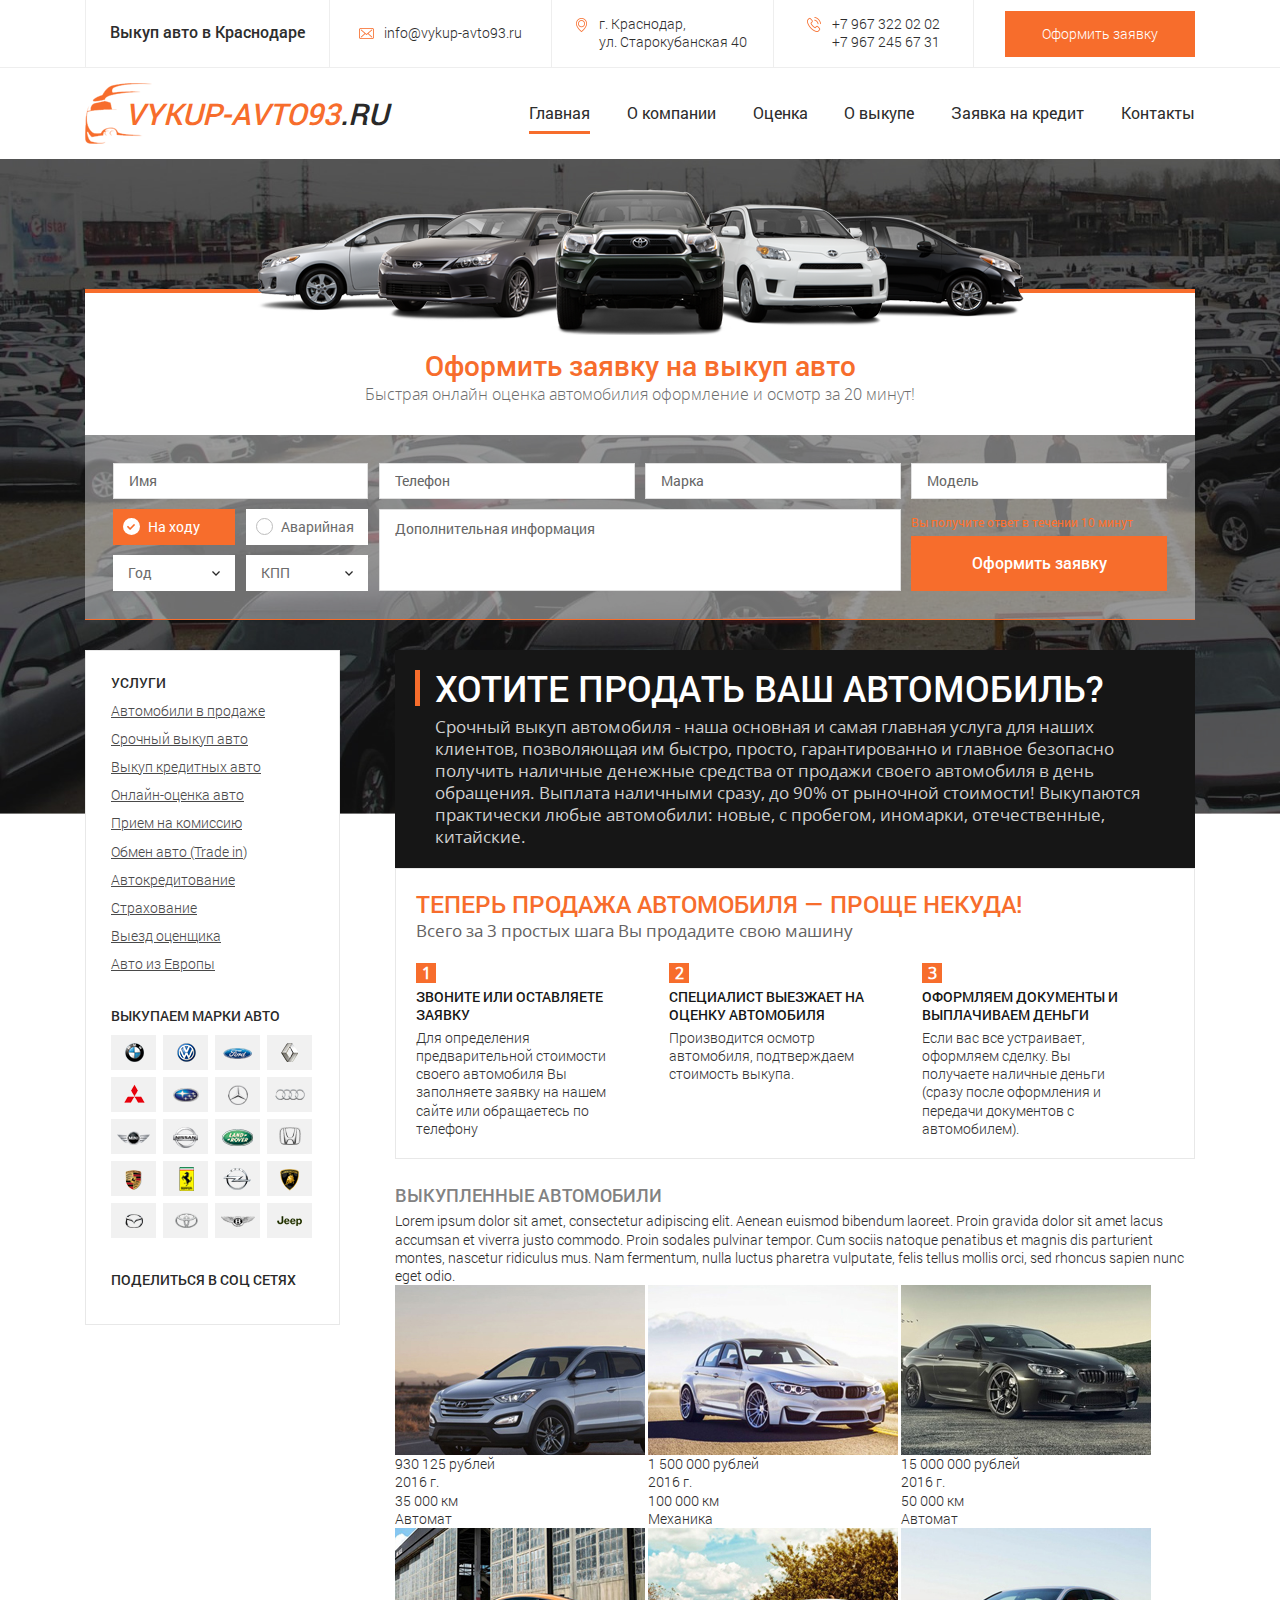
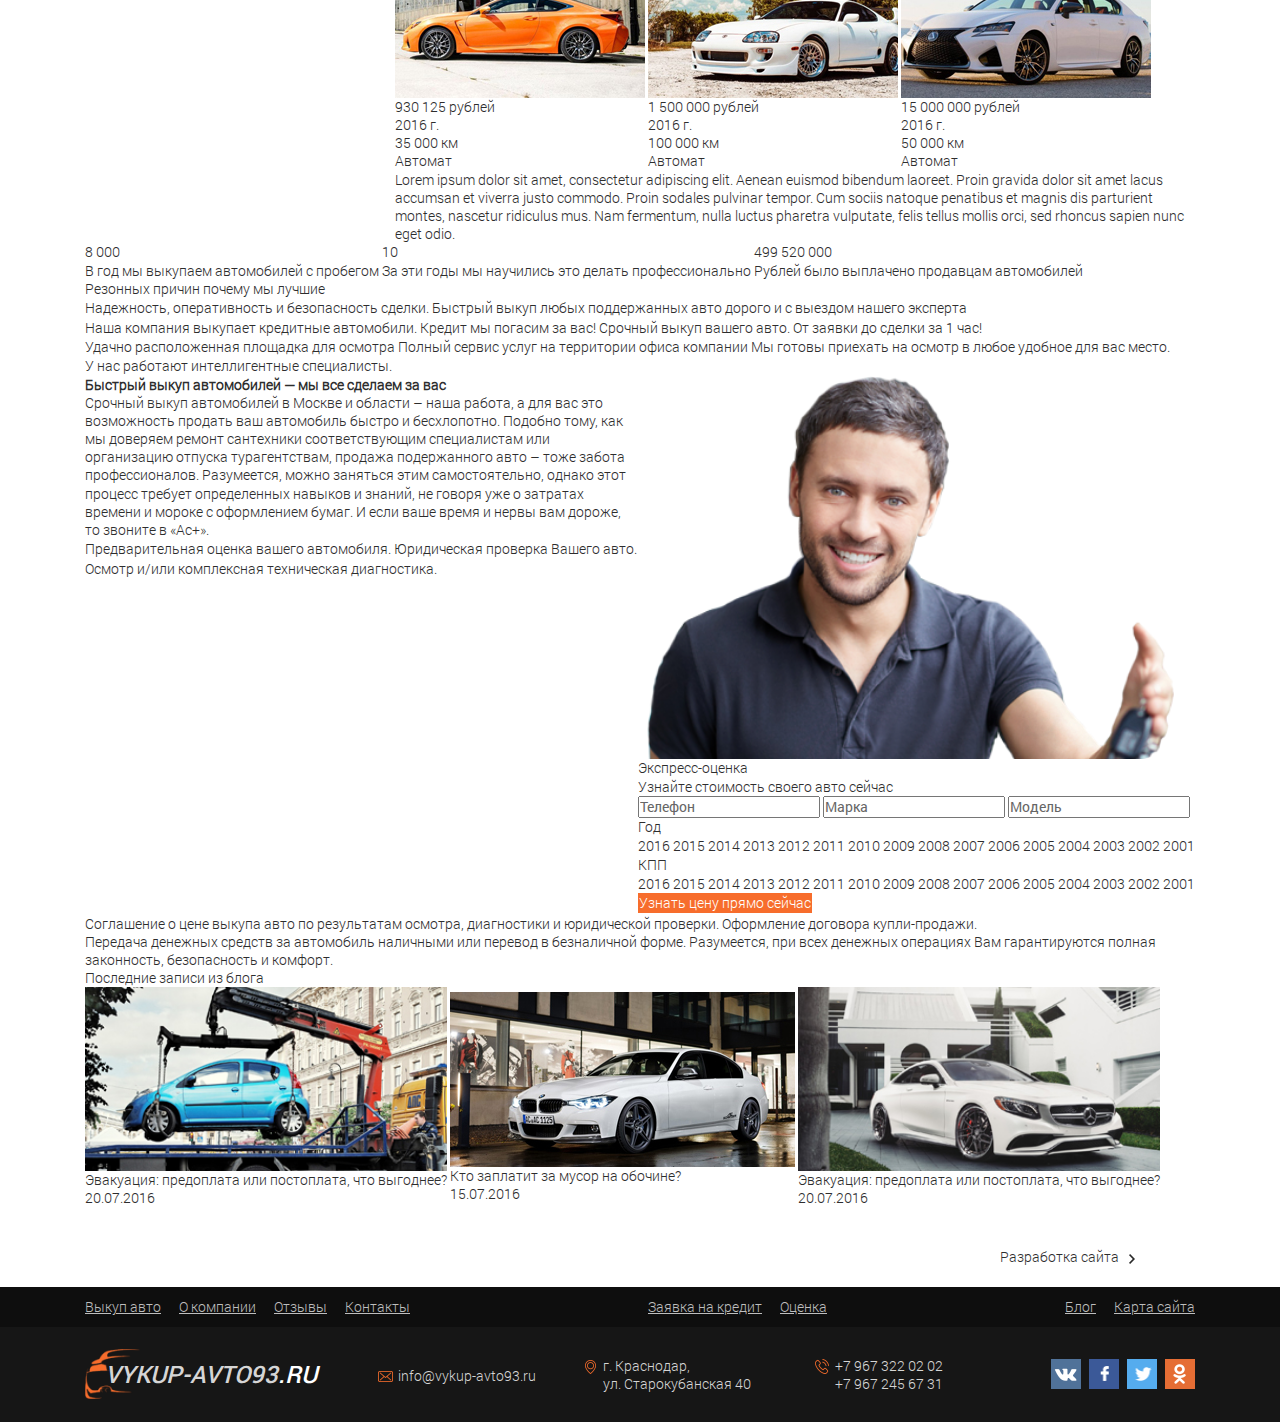
==== index.html @ ae6651ee "v 0.1" ====
<!DOCTYPE html>
<html lang="ru">
<head>
    <meta charset="UTF-8">
    <title></title>
    <meta name="viewport" content="width=device-width, initial-scale=1.0">
    <link rel="stylesheet" href="css/custom-styles.css"/>
</head>
<body>

<div class="header">

    <div class="header-top">

        <div class="block-content clearfix">

            <div class="h1">

                <h1>Выкуп авто в Краснодаре</h1>

            </div>

            <div class="contact-email">

                <a href="mailto:info@vykup-avto93.ru" class="email">info@vykup-avto93.ru</a>

            </div>

            <div class="contact-address">

                <p>г. Краснодар,</p>

                <p>ул. Старокубанская 40</p>

            </div>

            <div class="contact-phones">

                <a href="tel:+7 967 322 02 02">+7 967 322 02 02</a>

                <a href="tel:+7 967 245 67 31">+7 967 245 67 31</a>

            </div>

            <div class="make-order-wrap">

                <button class="make-order button-orange">Оформить заявку</button>

            </div>

        </div>

    </div>

    <div class="header-nav">

        <div class="block-content clearfix">

            <a href="index.html" class="logo">vykup-avto93<span>.ru</span></a>

            <nav class="right-column in-wide">

                <ul>
                    <li class="active"><a href="#">Главная</a></li>
                    <li><a href="#">О компании</a></li>
                    <li><a href="#">Оценка</a></li>
                    <li><a href="#">О выкупе</a></li>
                    <li><a href="#">Заявка на кредит</a></li>
                    <li><a href="#">Контакты</a></li>
                </ul>

            </nav>

        </div>

    </div>

    <div class="header-form">

        <div class="block-content">

            <div class="header-form-image"></div>

            <div class="form-header">

                <p class="form-title">Оформить заявку на выкуп авто</p>

                <p class="text">Быстрая онлайн оценка автомобилия оформление и осмотр за 20 минут!</p>

            </div>

            <form action="#" id="form-order" class="form-order clearfix">

                <label class="form-field-wrap">
                    <input type="text" id="order-name" class="form-field" placeholder="Имя" required/>
                </label>

                <label class="form-field-wrap">
                    <input type="text" id="order-phone" class="form-field" placeholder="Телефон" required/>
                </label>

                <label class="form-field-wrap">
                    <input type="text" id="order-brand" class="form-field" placeholder="Марка" required/>
                </label>

                <label class="form-field-wrap">
                    <input type="text" id="order-model" class="form-field" placeholder="Модель" required/>
                </label>

                <input type="radio" id="order-state-good" name="order-state" class="form-radio hidden" checked/>
                <label for="order-state-good" class="radio-wrap">На ходу</label>

                <input type="radio" id="order-state-bad" name="order-state" class="form-radio hidden"/>
                <label for="order-state-bad" class="radio-wrap">Аварийная</label>

                <div class="custom-select year-chooser">
                    <p class="current-value">Год</p>
                    <ul>
                        <li class="item">2016</li>
                        <li class="item">2015</li>
                        <li class="item">2014</li>
                        <li class="item">2013</li>
                        <li class="item">2012</li>
                        <li class="item">2011</li>
                        <li class="item">2010</li>
                        <li class="item">2009</li>
                        <li class="item">2008</li>
                        <li class="item">2007</li>
                        <li class="item">2006</li>
                        <li class="item">2005</li>
                        <li class="item">2004</li>
                        <li class="item">2003</li>
                        <li class="item">2002</li>
                        <li class="item">2001</li>
                    </ul>
                    <label><input type="text" id="order-year" class="hidden" required/></label>
                </div>

                <div class="custom-select kpp-chooser">
                    <p class="current-value">КПП</p>
                    <ul>
                        <li class="item">2016</li>
                        <li class="item">2015</li>
                        <li class="item">2014</li>
                        <li class="item">2013</li>
                        <li class="item">2012</li>
                        <li class="item">2011</li>
                        <li class="item">2010</li>
                        <li class="item">2009</li>
                        <li class="item">2008</li>
                        <li class="item">2007</li>
                        <li class="item">2006</li>
                        <li class="item">2005</li>
                        <li class="item">2004</li>
                        <li class="item">2003</li>
                        <li class="item">2002</li>
                        <li class="item">2001</li>
                    </ul>
                    <label><input type="text" id="order-kpp" class="hidden" required/></label>
                </div>

                <label class="form-field-wrap form-textarea-wrap">
                    <textarea id="order-text" class="form-field form-textarea" cols="" rows="" placeholder="Дополнительная информация"></textarea>
                </label>

                <div class="form-submit-wrap">

                    <p>Вы получите ответ в течении 10 минут</p>

                    <input type="submit" class="form-submit button-orange" value="Оформить заявку"/>

                </div>

            </form>

        </div>

    </div>

</div>

<div class="block-content clearfix">

    <div class="sidebar left-column">

        <div class="services">

            <p class="title">УСЛУГИ</p>

            <ul>
                <li><a href="#">Автомобили в продаже</a></li>
                <li><a href="#">Срочный выкуп авто</a></li>
                <li><a href="#">Выкуп кредитных авто</a></li>
                <li><a href="#">Онлайн-оценка авто</a></li>
                <li><a href="#">Прием на комиссию</a></li>
                <li><a href="#">Обмен авто (Trade in)</a></li>
                <li><a href="#">Автокредитование</a></li>
                <li><a href="#">Страхование</a></li>
                <li><a href="#">Выезд оценщика</a></li>
                <li><a href="#">Авто из Европы</a></li>
            </ul>

        </div>

        <div class="brands clearfix">

            <p class="title">ВЫКУПАЕМ МАРКИ  АВТО</p>

            <ul>
                <li><a href="#" class="bmw-brand"></a></li>
                <li><a href="#" class="vw-brand"></a></li>
                <li><a href="#" class="ford-brand"></a></li>
                <li><a href="#" class="reno-brand"></a></li>
                <li><a href="#" class="mitsubishi-brand"></a></li>
                <li><a href="#" class="subaru-brand"></a></li>
                <li><a href="#" class="mercedes-brand"></a></li>
                <li><a href="#" class="audi-brand"></a></li>
                <li><a href="#" class="unknown-1-brand"></a></li>
                <li><a href="#" class="nissan-brand"></a></li>
                <li><a href="#" class="landrover-brand"></a></li>
                <li><a href="#" class="honda-brand"></a></li>
                <li><a href="#" class="porsche-brand"></a></li>
                <li><a href="#" class="horse-brand"></a></li>
                <li><a href="#" class="opel-brand"></a></li>
                <li><a href="#" class="unknown-2-brand"></a></li>
                <li><a href="#" class="mazda-brand"></a></li>
                <li><a href="#" class="toyota-brand"></a></li>
                <li><a href="#" class="unknown-3-brand"></a></li>
                <li><a href="#" class="jeep-brand"></a></li>
            </ul>

        </div>

        <div class="share-on-social">

            <p class="title">ПОДЕЛИТЬСЯ В СОЦ СЕТЯХ</p>

            <script type="text/javascript">(function() {
                if (window.pluso)if (typeof window.pluso.start == "function") return;
                if (window.ifpluso==undefined) { window.ifpluso = 1;
                    var d = document, s = d.createElement('script'), g = 'getElementsByTagName';
                    s.type = 'text/javascript'; s.charset='UTF-8'; s.async = true;
                    s.src = ('https:' == window.location.protocol ? 'https' : 'http')  + '://share.pluso.ru/pluso-like.js';
                    var h=d[g]('body')[0];
                    h.appendChild(s);
                }})();</script>
            <div class="pluso" data-background="none;" data-options="small,square,line,horizontal,nocounter,sepcounter=1,theme=14" data-services="vkontakte,odnoklassniki,facebook,google"></div>
        </div>

    </div>

    <div class="main-panel right-column">

        <div class="tagline">

            <p class="title">Хотите продать Ваш автомобиль?</p>

            <p class="text">
                Срочный выкуп автомобиля - наша основная и самая главная услуга для наших клиентов, позволяющая им быстро, просто, гарантированно и главное безопасно получить наличные денежные средства от продажи своего автомобиля в день обращения. Выплата наличными сразу, до 90% от рыночной стоимости! Выкупаются практически любые автомобили: новые, с пробегом, иномарки, отечественные, китайские.
            </p>

        </div>

        <div class="steps">

            <p class="title">Теперь продажа автомобиля — проще некуда!</p>

            <p class="text">Всего за 3 простых шага Вы продадите свою машину</p>

            <ul>
                <li>
                    <p class="title">ЗВОНИТЕ ИЛИ ОСТАВЛЯЕТЕ ЗАЯВКУ</p>
                    <p class="text">Для определения предварительной стоимости своего автомобиля Вы заполняете заявку на нашем сайте или обращаетесь по телефону</p>
                </li>
                <li>
                    <p class="title">СПЕЦИАЛИСТ ВЫЕЗЖАЕТ НА ОЦЕНКУ АВТОМОБИЛЯ</p>
                    <p class="text">Производится осмотр автомобиля, подтверждаем стоимость выкупа.</p>
                </li>
                <li>
                    <p class="title">ОФОРМЛЯЕМ ДОКУМЕНТЫ И ВЫПЛАЧИВАЕМ ДЕНЬГИ</p>
                    <p class="text">Если вас все устраивает, оформляем сделку. Вы получаете наличные деньги (сразу после оформления и передачи документов с автомобилем).</p>
                </li>
            </ul>

        </div>

        <div class="purchased-cars">

            <p class="title">ВЫКУПЛЕННЫЕ АВТОМОБИЛИ</p>

            <p class="text">
                Lorem ipsum dolor sit amet, consectetur adipiscing elit. Aenean euismod bibendum laoreet. Proin gravida dolor sit amet lacus accumsan et viverra justo commodo. Proin sodales pulvinar tempor. Cum sociis natoque penatibus et magnis dis parturient montes, nascetur ridiculus mus. Nam fermentum, nulla luctus pharetra vulputate, felis tellus mollis orci, sed rhoncus sapien nunc eget odio.
            </p>

            <ul class="clearfix">

                <li class="product-card">
                    <div class="product-image">
                        <img src="images/image-car-1.jpg" alt="car"/>
                        <div class="product-cost"><span>930 125</span> рублей</div>
                    </div>
                    <div class="product-name"></div>
                    <div class="product-manufacture-year"><span>2016</span> г.</div>
                    <div class="product-mileage"><span>35 000</span> км</div>
                    <div class="product-transmission">Автомат</div>
                </li>

                <li class="product-card">
                    <div class="product-image">
                        <img src="images/image-car-2.jpg" alt="car"/>
                        <div class="product-cost"><span>1 500 000</span> рублей</div>
                    </div>
                    <div class="product-name"></div>
                    <div class="product-manufacture-year"><span>2016</span> г.</div>
                    <div class="product-mileage"><span>100 000</span> км</div>
                    <div class="product-transmission">Механика</div>
                </li>

                <li class="product-card">
                    <div class="product-image">
                        <img src="images/image-car-3.jpg" alt="car"/>
                        <div class="product-cost"><span>15 000 000</span> рублей</div>
                    </div>
                    <div class="product-name"></div>
                    <div class="product-manufacture-year"><span>2016</span> г.</div>
                    <div class="product-mileage"><span>50 000</span> км</div>
                    <div class="product-transmission">Автомат</div>
                </li>

                <li class="product-card">
                    <div class="product-image">
                        <img src="images/image-car-4.jpg" alt="car"/>
                        <div class="product-cost"><span>930 125</span> рублей</div>
                    </div>
                    <div class="product-name"></div>
                    <div class="product-manufacture-year"><span>2016</span> г.</div>
                    <div class="product-mileage"><span>35 000</span> км</div>
                    <div class="product-transmission">Автомат</div>
                </li>

                <li class="product-card">
                    <div class="product-image">
                        <img src="images/image-car-5.jpg" alt="car"/>
                        <div class="product-cost"><span>1 500 000</span> рублей</div>
                    </div>
                    <div class="product-name"></div>
                    <div class="product-manufacture-year"><span>2016</span> г.</div>
                    <div class="product-mileage"><span>100 000</span> км</div>
                    <div class="product-transmission">Автомат</div>
                </li>

                <li class="product-card">
                    <div class="product-image">
                        <img src="images/image-car-6.jpg" alt="car"/>
                        <div class="product-cost"><span>15 000 000</span> рублей</div>
                    </div>
                    <div class="product-name"></div>
                    <div class="product-manufacture-year"><span>2016</span> г.</div>
                    <div class="product-mileage"><span>50 000</span> км</div>
                    <div class="product-transmission">Автомат</div>
                </li>

            </ul>

            <a href="#" class="show-all-cars"></a>

            <p class="text">
                Lorem ipsum dolor sit amet, consectetur adipiscing elit. Aenean euismod bibendum laoreet. Proin gravida dolor sit amet lacus accumsan et viverra justo commodo. Proin sodales pulvinar tempor. Cum sociis natoque penatibus et magnis dis parturient montes, nascetur ridiculus mus. Nam fermentum, nulla luctus pharetra vulputate, felis tellus mollis orci, sed rhoncus sapien nunc eget odio.
            </p>

        </div>

    </div>

</div>

<div class="statistics">

    <div class="block-content">

        <ul>

            <li>
                <div class="number">8 000</div>
                <p class="text">В год мы выкупаем автомобилей с пробегом</p>
            </li>

            <li>
                <div class="number">10</div>
                <p class="text">За эти годы мы научились это делать профессионально</p>
            </li>

            <li>
                <div class="number">499 520 000</div>
                <p class="text">Рублей было выплачено продавцам автомобилей</p>
            </li>

        </ul>

    </div>

</div>

<div class="block-content">

    <div class="why-we left-column">

        <div class="title">

            <p>Резонных причин почему <span>мы лучшие</span></p>

        </div>

        <ul>
            <li>Надежность, оперативность и безопасность сделки.</li>
            <li>Быстрый выкуп любых поддержанных авто дорого и с выездом нашего эксперта</li>
            <li>Наша компания выкупает кредитные автомобили. Кредит мы погасим за вас!</li>
            <li>Срочный выкуп вашего авто. От заявки до сделки за 1 час!</li>
            <li>Удачно расположенная площадка для осмотра</li>
            <li>Полный сервис услуг на территории офиса компании</li>
            <li>Мы готовы приехать на осмотр в любое удобное для вас место.</li>
            <li>У нас работают интеллигентные специалисты.</li>
        </ul>

    </div>

    <div class="form-express-wrap right-column">

        <div class="form-express-image">
            <img src="images/image-man.png" alt="man"/>
        </div>

        <form action="#" id="form-express" class="form-express">

            <p class="title">Экспресс-оценка</p>

            <p class="text">Узнайте стоимость своего авто сейчас</p>

            <label class="form-field-wrap">
                <input type="text" id="express-phone" class="form-field" placeholder="Телефон" required/>
            </label>

            <label class="form-field-wrap">
                <input type="text" id="express-brand" class="form-field" placeholder="Марка" required/>
            </label>

            <label class="form-field-wrap">
                <input type="text" id="express-model" class="form-field" placeholder="Модель" required/>
            </label>

            <div class="custom-select year-chooser">
                <p class="current-value">Год</p>
                <ul>
                    <li class="item">2016</li>
                    <li class="item">2015</li>
                    <li class="item">2014</li>
                    <li class="item">2013</li>
                    <li class="item">2012</li>
                    <li class="item">2011</li>
                    <li class="item">2010</li>
                    <li class="item">2009</li>
                    <li class="item">2008</li>
                    <li class="item">2007</li>
                    <li class="item">2006</li>
                    <li class="item">2005</li>
                    <li class="item">2004</li>
                    <li class="item">2003</li>
                    <li class="item">2002</li>
                    <li class="item">2001</li>
                </ul>
                <label><input type="text" id="express-year" class="hidden" required/></label>
            </div>

            <div class="custom-select kpp-chooser">
                <p class="current-value">КПП</p>
                <ul>
                    <li class="item">2016</li>
                    <li class="item">2015</li>
                    <li class="item">2014</li>
                    <li class="item">2013</li>
                    <li class="item">2012</li>
                    <li class="item">2011</li>
                    <li class="item">2010</li>
                    <li class="item">2009</li>
                    <li class="item">2008</li>
                    <li class="item">2007</li>
                    <li class="item">2006</li>
                    <li class="item">2005</li>
                    <li class="item">2004</li>
                    <li class="item">2003</li>
                    <li class="item">2002</li>
                    <li class="item">2001</li>
                </ul>
                <label><input type="text" id="express-kpp" class="hidden" required/></label>
            </div>

            <input type="submit" class="form-submit button-orange" value="Узнать цену прямо сейчас"/>


        </form>

    </div>

</div>

<div class="block-content promo-block">

    <div class="side-image"></div>

    <h2>Быстрый выкуп автомобилей — мы все сделаем за вас</h2>

    <p>Срочный выкуп автомобилей в Москве и области – наша работа, а для вас это возможность продать ваш автомобиль быстро и бесхлопотно. Подобно тому, как мы доверяем ремонт сантехники соответствующим специалистам или организацию отпуска турагентствам, продажа подержанного авто – тоже забота профессионалов. Разумеется, можно заняться этим самостоятельно, однако этот процесс требует определенных навыков и знаний, не говоря уже о затратах времени и мороке с оформлением бумаг. И если ваше время и нервы вам дороже, то звоните в «Ас+».</p>

    <p class="title"></p>
    
    <ul>
        <li>Предварительная оценка вашего автомобиля.</li>
        <li>Юридическая проверка Вашего авто.</li>
        <li>Осмотр и/или комплексная техническая диагностика.</li>
        <li>Соглашение о цене выкупа авто по результатам осмотра, диагностики и юридической проверки.</li>
        <li>Оформление договора купли-продажи.</li>
        <li>Передача денежных средств за автомобиль наличными или перевод в безналичной форме. Разумеется, при всех денежных операциях Вам гарантируются полная законность, безопасность и комфорт.</li>
    </ul>

</div>

<div class="block-content articles">

    <p class="title">Последние записи из блога</p>

    <ul>

        <li class="article-preview">

            <div class="article-preview-image">
                <img src="images/image-article-1.jpg" alt="article"/>
            </div>

            <div class="article-preview-title">Эвакуация: предоплата или постоплата, что выгоднее?</div>

            <div class="article-date">20.07.2016</div>

        </li>

        <li class="article-preview">

            <div class="article-preview-image">
                <img src="images/image-article-2.jpg" alt="article"/>
            </div>

            <div class="article-preview-title">Кто заплатит за мусор на обочине?</div>

            <div class="article-date">15.07.2016</div>

        </li>

        <li class="article-preview">

            <div class="article-preview-image">
                <img src="images/image-article-3.jpg" alt="article"/>
            </div>

            <div class="article-preview-title">Эвакуация: предоплата или постоплата, что выгоднее?</div>

            <div class="article-date">20.07.2016</div>

        </li>

    </ul>

</div>

<div class="footer">

    <div class="footer-top in-wide">

        <div class="block-content">

            <div class="markello">
                <p>Разработка сайта</p>
                <a href="#"></a>
            </div>

            <ul class="footer-links">
                <li><a href="#">Выкуп авто</a></li>
                <li><a href="#">О компании</a></li>
                <li><a href="#">Отзывы</a></li>
                <li><a href="#">Контакты</a></li>
            </ul>

            <ul class="footer-links">
                <li><a href="#">Заявка на кредит</a></li>
                <li><a href="#">Оценка</a></li>
            </ul>

            <ul class="footer-links">
                <li><a href="#">Блог</a></li>
                <li><a href="#">Карта сайта</a></li>
            </ul>

        </div>

    </div>

    <div class="footer-bottom">

        <div class="block-content clearfix">

            <a href="index.html" class="logo">vykup-avto93<span>.ru</span></a>

            <div class="contact-email">

                <a href="mailto:info@vykup-avto93.ru" class="email">info@vykup-avto93.ru</a>

            </div>

            <div class="contact-address">

                <p>г. Краснодар,</p>

                <p>ул. Старокубанская 40</p>

            </div>

            <div class="contact-phones">

                <a href="tel:+7 967 322 02 02">+7 967 322 02 02</a>

                <a href="tel:+7 967 245 67 31">+7 967 245 67 31</a>

            </div>

            <ul class="social-links">
                <li><a href="#" class="vk-link"></a></li>
                <li><a href="#" class="fb-link"></a></li>
                <li><a href="#" class="tw-link"></a></li>
                <li><a href="#" class="od-link"></a></li>
            </ul>

        </div>

    </div>

</div>

<script src="js/jquery-2.2.4.min.js"></script>
<script src="js/custom-scripts.js"></script>
</body>
</html>
---- css/custom-styles.css ----
@font-face {
    font-family: 'Open Sans Regular';
    src: url("../fonts/OpenSans-Regular.woff2") format("woff2"), url("../fonts/OpenSans-Regular.woff") format("woff"), url("../fonts/OpenSans-Regular.ttf") format("truetype");
    font-weight: 300;
    font-style: normal;
}
@font-face {
    font-family: 'Open Sans Light';
    src: url("../fonts/OpenSans-Light.woff2") format("woff2"), url("../fonts/OpenSans-Light.woff") format("woff"), url("../fonts/OpenSans-Light.ttf") format("truetype");
    font-weight: 300;
    font-style: normal;
}
@font-face {
    font-family: 'Roboto Regular';
    src: url("../fonts/Roboto-Regular.woff") format("woff"), url("../fonts/Roboto-Regular.ttf") format("truetype");
    font-weight: 300;
    font-style: normal;
}
@font-face {
    font-family: 'Roboto Light';
    src: url("../fonts/Roboto-Light.woff") format("woff"), url("../fonts/Roboto-Light.ttf") format("truetype");
    font-weight: 300;
    font-style: normal;
}
@font-face {
    font-family: 'Roboto Medium';
    src: url("../fonts/Roboto-Medium.woff") format("woff"), url("../fonts/Roboto-Medium.ttf") format("truetype");
    font-weight: 300;
    font-style: normal;
}

/******************************
********** general ************
******************************/
* {
    padding: 0;
    margin: 0;
    -webkit-box-sizing: border-box;
    -moz-box-sizing: border-box;
    box-sizing: border-box;
    font-size: 14px;
    line-height: 1.3;
    color: #2d2d2d;
    font-family: 'Roboto Light', sans-serif;
}
ul li {
    display: inline-block;
    list-style: none;
    vertical-align: middle;
}

a, button, input[type="submit"], input[type="cancel"], input[type="reset"] {
    cursor: pointer;
    -webkit-transition: 0.3s;
    -moz-transition: 0.3s;
    -ms-transition: 0.3s;
    -o-transition: 0.3s;
    transition: 0.3s;
    -webkit-appearance: none;
}

a:hover {
    text-decoration: none;
}
a:active, a:focus {
    outline: none;
}

button, button:hover, button:active {
    outline: none;
}
button::-moz-focus-inner {
    outline: none;
}
input, input:hover, input:active, input:focus {
    outline: none;
}
textarea, textarea:hover, textarea:active, textarea:focus {
    outline: none;
}
textarea {
    resize: none;
}
.left-column {
    float: left;
}
.right-column {
    float: right;
}
.clearfix:after {
    content: '';
    display: block;
    width: 100%;
    clear: both;
}
.hidden {
    display: none;
}

.block-content {
    width: 100%;
    max-width: 1170px;
    margin: 0 auto;
    padding: 0 30px;
}
.in-wide {
    -moz-text-align-last: justify;
    -ms-text-align-last: justify;
    text-align-last: justify;
    text-align: justify;
}
img {
    display: block;
    width: 100%;
}

.button-orange {
    background-color: #f76d2c;
    color: #ffffff;
    border: 1px solid #f76d2c;
}
.button-orange:hover {
    background-color: #ffffff;
    color: #f76d2c;
}
.button-orange:active, .button-orange:focus {
    background-color: #ffffff;
    border: 1px solid #cd3e11;
    color: #cd3e11;
}

body {
    width: 100%;
    background: #ffffff url('../images/background-top.jpg') no-repeat left top;
    background-size: 100% auto;
}

h2 {

}
h3 {

}
h4 {

}

.form-field::-webkit-input-placeholder {
    font-family: 'Roboto Regular', sans-serif;
    color: #666666;
    opacity: 1;
}
.form-field::-moz-placeholder {
    font-family: 'Roboto Regular', sans-serif;
    color: #666666;
    opacity: 1;
}
.form-field:-moz-placeholder {
    font-family: 'Roboto Regular', sans-serif;
    color: #666666;
    opacity: 1;
}
.form-field:-ms-input-placeholder {
    font-family: 'Roboto Regular', sans-serif;
    color: #666666;
    opacity: 1;
}

.form-field:focus::-webkit-input-placeholder {color: transparent;}
.form-field:focus::-moz-placeholder {color: transparent;}
.form-field:focus:-moz-placeholder {color: transparent;}
.form-field:focus:-ms-input-placeholder {color: transparent;}

/******************************
********** header *************
******************************/

/* header-top */
.header {
    margin-bottom: 30px;
}
.header-top {
    background-color: #ffffff;
    border-bottom: 1px solid #eeeeee;
}
.header-top .block-content>div {
    width: 20%;
    border-left: 1px solid #eeeeee;
    float: left;
    text-align: center;
    height: 67px;
}
.header-top .block-content .h1 {
    width: 22%;
    padding-top: 22px;
}
h1 {
    display: inline-block;
    width: 90%;
    font-family: 'Roboto Medium', sans-serif;
    font-size: 16px;
    font-weight: 100;
}
.contact-email {
    padding-top: 24px;
}
.header-top .block-content .contact-phones {
    width: 18%;
    padding-top: 15px;
}
.contact-address {
    padding-top: 15px;
}
.header-top a, .header-top p {
    display: inline-block;
    padding-left: 25px;
    position: relative;
    text-decoration: none;
}
.contact-address p {
    width: 80%;
    text-align: left;
}
.contact-phones a:first-child:before, .contact-address p:first-child:before, .contact-email a:before {
    content: '';
    display: block;
    width: 15px;
    height: 15px;
    position: absolute;
    left: 0;
    top: 2px;
    background: transparent url('../images/sprite-icons.png') left;
}
.contact-address p:first-child:before {
    background: transparent url('../images/sprite-icons.png') center;
}
.contact-phones a:first-child:before {
    background: transparent url('../images/sprite-icons.png') right;
}
.header-top .block-content .make-order-wrap {
    text-align: right;
}
.make-order {
    display: inline-block;
    width: 190px;
    height: 46px;
    margin-top: 11px;
    text-align: center;
}

/* header-nav */
.header-nav {
    background-color: #ffffff;
}
.logo, .logo span {
    display: inline-block;
    height: 61px;
    font-family: 'Roboto Medium', sans-serif;
    font-size: 30px;
    line-height: 61px;
    font-style: italic;
    text-transform: uppercase;
    text-decoration: none;
    color: #f76d2c;
    position: relative;
}
.logo {
    margin: 15px 0;
    padding-left: 40px;
}
.logo span {
    color: #292929;
}
.logo:before {
    content: '';
    display: block;
    width: 67px;
    height: 61px;
    background: transparent url('../images/logo.png');
    position: absolute;
    top: 0;
    left: 0;
}

nav {
    display: block;
    width: 60%;
    margin-top: 35px;
}
nav ul li {
    position: relative;
}
nav ul li a {
    font-size: 16px;
    font-family: 'Roboto Regular', sans-serif;
    text-decoration: none;
}
nav ul li a:hover {
    color: #f76d2c;
}
nav ul .active:before {
    content: '';
    display: block;
    width: 100%;
    border-bottom: 3px solid #f76d2c;
    position: absolute;
    left: 0;
    bottom: -10px;
}

/* header-form */
.header-form .block-content {
    position: relative;
    padding-top: 130px;
}
.header-form-image {
    display: block;
    width: 767px;
    height: 146px;
    background: transparent url('../images/background-form.png') no-repeat center;
    background-size: cover;
    margin: auto;
    position: absolute;
    top: 30px;
    left: 0;
    right: 0;
    z-index: 1;
}

.header-form .form-header {
    background-color: #ffffff;
    border-top: 4px solid #f76d2c;
    text-align: center;
    padding: 55px 0 30px;
}
.header-form .form-header .form-title {
    font-family: 'Roboto Medium', sans-serif;
    font-size: 28px;
    color: #f76d2c;
}
.header-form .form-header .text {
    font-family: 'Open Sans Light', sans-serif;
    font-size: 16px;
    color: #6c6c6c;
}

.form-order {
    background-color: rgba(255, 255, 255, 0.4);
    border-bottom: 1px solid #f76d2c;
    padding: 2.5%;
    position: relative;
}
.form-order .form-field-wrap {
    display: block;
    width: 24.25%;
    height: 36px;
    margin-right: 1%;
    margin-bottom: 10px;
    float: left;
}
.form-order .form-field-wrap:nth-child(4) {
    margin-right: 0;
}
.form-order .form-field {
    width: 100%;
    height: 100%;
    border: 1px solid #e0e0e0;
    padding-left: 15px;
}
.form-order .form-textarea-wrap {
    width: 49.5%;
    height: 82px;
    margin-bottom: 0;
}
.form-order .form-textarea {
    padding-top: 10px;
}
.form-order .radio-wrap {
    display: block;
    float: left;
    width: 11.625%;
    height: 36px;
    margin-bottom: 10px;
    background-color: #ffffff;
    font-family: 'Roboto Regular', sans-serif;
    color: #6c6c6c;
    line-height: 36px;
    margin-right: 1%;
    position: relative;
    padding-left: 35px;
    -webkit-user-select: none;
    -moz-user-select: none;
    -ms-user-select: none;
    user-select: none;
    cursor: pointer;
}
.form-order .radio-wrap:before {
    content: '';
    display: block;
    width: 15px;
    height: 15px;
    border: 1px solid #bdbdbd;
    -webkit-border-radius: 100%;
    -moz-border-radius: 100%;
    border-radius: 100%;
    background: #ffffff;
    margin: auto;
    position: absolute;
    left: 10px;
    top: 0;
    bottom: 0;
}
.form-order .form-radio:checked + .radio-wrap {
    background-color: #f76d2c;
    color: #ffffff;
}
.form-order .form-radio:checked + .radio-wrap:before {
    background: #ffffff url('../images/icon-ok-orange.png') no-repeat center;
    border: 1px solid transparent;
}
.form-order .form-submit-wrap {
    display: block;
    width: 24.25%;
    height: 82px;
    float: left;
}
.form-order .form-submit-wrap p {
    font-family: 'Roboto Regular', sans-serif;
    font-size: 12px;
    color: #ff702c;
    line-height: 27px;
}
.form-order .form-submit-wrap .form-submit {
    width: 100%;
    height: 55px;
    font-size: 16px;
    font-family: 'Roboto Medium', sans-serif;
    line-height: 50px;
}
.form-order .custom-select {
    display: block;
    width: 11%;
    height: 36px;
    margin-right: 1%;
    background-color: #ffffff;
    position: absolute;
    left: 2.5%;
    bottom: 15%;
}
.form-order .kpp-chooser {
    left: 14.5%;
}
.form-order .custom-select .current-value {
    width: 100%;
    height: 100%;
    line-height: 36px;
    font-family: 'Roboto Regular', sans-serif;
    font-size: 14px;
    color: #6c6c6c;
    text-align: left;
    padding-left: 15px;
    cursor: pointer;
    position: relative;
}
.form-order .custom-select .current-value:before {
    content: '';
    display: block;
    width: 8px;
    height: 5px;
    position: absolute;
    bottom: 15px;
    right: 15px;
    background: transparent url('../images/sprite-arrows.png') no-repeat left center;
    background-size: cover;
}
.form-order .custom-select .current-value.active:before {
    background-position: right center;
}
.form-order .custom-select ul {
    display: none;
    background-color: #ffffff;
    position: absolute;
    right: 0;
    top: 36px;
    z-index: 1;
    padding: 5px 15px;
}
.form-order .custom-select ul li {
    display: block;
    cursor: pointer;
    margin: 3px 0;
}
.form-order .custom-select ul li:hover {
    color: #f76d2c;
}

/******************************
******** main page ************
******************************/


/* sidebar */
.sidebar {
    width: 255px;
    background: #ffffff;
    padding: 25px;
    border: 1px solid #e8e8e8;
}
.sidebar .title {
    font-family: 'Roboto Medium', sans-serif;
    color: #292929;
    margin-bottom: 12px;
    line-height: 1;
    text-transform: uppercase;
}
.services {
    margin-bottom: 35px;
}
.services li {
    display: block;
    margin-bottom: 10px;
}
.services li:last-child {
    margin-bottom: 0;
}
.services a {
    color: #494949;
}
.brands {
    margin-bottom: 28px;
}
.brands ul li {
    display: block;
    float: left;
    margin-right: 7px;
    margin-bottom: 7px;
}
.brands ul li:nth-child(4n) {
    margin-right: 0;
}
.brands a {
    display: block;
    width: 45px;
    height: 35px;
    background: #f1f1f1 url('../images/sprite-brands.png') no-repeat;
}
.brands .bmw-brand {
    background-position: 0 0;
}
.brands .vw-brand {
    background-position: -45px 0;
}
.brands .ford-brand {
    background-position: -90px 0;
}
.brands .reno-brand {
    background-position: -135px 0;
}
.brands .mitsubishi-brand {
    background-position: 0 -35px;
}
.brands .subaru-brand {
    background-position: -45px -35px;
}
.brands .mercedes-brand {
    background-position: -90px -35px;
}
.brands .audi-brand {
    background-position: -135px -35px;
}
.brands .unknown-1-brand {
    background-position: 0 -70px;
}
.brands .nissan-brand {
    background-position: -45px -70px;
}
.brands .landrover-brand {
    background-position: -90px -70px;
}
.brands .honda-brand {
    background-position: -135px -70px;
}
.brands .porsche-brand {
    background-position: 0 -105px;
}
.brands .horse-brand {
    background-position: -45px -105px;
}
.brands .opel-brand {
    background-position: -90px -105px;
}
.brands .unknown-2-brand {
    background-position: -135px -105px;
}
.brands .mazda-brand {
    background-position: 0 -140px;
}
.brands .toyota-brand {
    background-position: -45px -140px;
}
.brands .unknown-3-brand {
    background-position: -90px -140px;
}
.brands .jeep-brand {
    background-position: -135px -140px;
}
.brands a:hover {
    background-color: #aaaaaa;
}

/* main-panel */
.main-panel {
    width: 800px;
}
.tagline {
    padding: 20px 40px;
    background-color: #161616;
}
.tagline .title {
    font-family: 'Roboto Medium', sans-serif;
    font-size: 36px;
    color: #ffffff;
    text-transform: uppercase;
    margin-bottom: 10px;
    position: relative;
    line-height: 1;
}
.tagline .title:before {
    content: '';
    display: block;
    height: 100%;
    border-left: 5px solid #f76d2c;
    position: absolute;
    left: -20px;
    top: 0;
}
.tagline .text {
    font-family: 'Open Sans Regular', sans-serif;
    font-size: 17px;
    color: #d0d0d0;
}

.steps {
    background: #ffffff;
    padding: 20px;
    border: 1px solid #e8e8e8;
    margin-bottom: 25px;
}
.steps>.title {
    font-family: 'Roboto Medium', sans-serif;
    font-size: 24px;
    color: #f76d2c;
    text-transform: uppercase;
}
.steps>.text {
    font-family: 'Open Sans Regular', sans-serif;
    font-size: 17px;
    color: #636262;
}
.steps ul {
    margin-top: 20px;
}
.steps ul li {
    vertical-align: top;
    width: 27%;
    margin-right: 6%;
}
.steps ul li:last-child {
    margin-right: 0;
}
.steps ul li:before {
    content: '1';
    display: block;
    width: 20px;
    height: 20px;
    background-color: #f76d2c;
    font-family: 'Open Sans Regular', sans-serif;
    color: #ffffff;
    font-size: 16px;
    line-height: 20px;
    font-weight: 600;
    text-align: center;
    margin-bottom: 5px;
}
.steps ul li:nth-child(2):before {
    content: '2';
}
.steps ul li:nth-child(3):before {
    content: '3';
}
.steps ul li .title {
    font-family: 'Roboto Medium', sans-serif;
    color: #161616;
    margin-bottom: 5px;
}
.steps ul li .text {
    color: #313131;
}

.purchased-cars .title {
    font-family: 'Roboto Medium', sans-serif;
    font-size: 18px;
    color: #292929;
    text-transform: uppercase;
    margin-bottom: 5px;
}
.purchased-cars .title {
    color: #828282;
}

/******************************
********** footer *************
******************************/

.markello {
    position: absolute;
    top: 0;
    right: 0;
}

/* footer-top */
.footer-top {
    background-color: #0e0e0e;
    padding: 10px 0;
    margin-top: 80px;
}
.footer-top .block-content {
    position: relative;
}
.markello {
    display: block;
    height: 60px;
    position: absolute;
    top: -70px;
    right: 0;
    padding-right: 70px;
}
.markello p {
    display: inline-block;
    vertical-align: middle;
    line-height: 60px;
    padding-right: 20px;
}
.markello p:after {
    content: '';
    display: inline-block;
    vertical-align: middle;
    width: 6px;
    height: 10px;
    background: transparent url('../images/sprite-arrows-side.png') no-repeat left center;
    margin-left: 10px;
}
.markello a {
    display: none;
    width: 80px;
    height: 60px;
    position: absolute;
    top: 0;
    right: 0;
    background: #0e0e0e url('../images/sprite-markello.png') no-repeat left center;
}
.markello:hover  a {
    display: block;
}
.markello a:hover {
    background: #0e0e0e url('../images/sprite-markello.png') no-repeat right center;
}
.footer-links {
    display: inline-block;
    -moz-text-align-last: left;
    -ms-text-align-last: left;
    text-align-last: left;
    text-align: left;
}
.footer-links li {
    display: inline-block;
    margin-right: 15px;
}
.footer-links li:last-child {
    margin-right: 0;
}
.footer-links a {
    color: #bebebe;
}
/* footer-bottom */

.footer-bottom {
    background-color: #161616;
    padding: 20px 0;
}
.footer-bottom .logo {
    display: block;
    width: 24%;
    height: 55px;
    line-height: 55px;
    float: left;
    font-size: 24px;
    margin: 0;
}
.footer-bottom .logo:before {
    width: 55px;
    height: 55px;
    background: transparent url('../images/logo.png') no-repeat left center;
    background-size: contain;
}
.footer-bottom .logo span {
    font-size: 24px;
    color: #ffffff;
    height: 55px;
    line-height: 55px;
}
.footer-bottom .block-content>div {
    width: 19%;
    float: left;
    text-align: center;
    height: 55px;
}
.footer-bottom a, .footer-bottom p {
    display: inline-block;
    padding-left: 20px;
    position: relative;
    text-decoration: none;
    color: #d5d5d5;
}
.footer-bottom .contact-email {
    padding-top: 20px;
}
.footer-bottom .contact-phones, .footer-bottom .contact-address {
    padding-top: 10px;
}

.footer-bottom .social-links {
    float: left;
    width: 19%;
    margin-top: 12px;
    text-align: right;
}
.footer-bottom .social-links li {
    margin-left: 5px;
}
.footer-bottom .social-links li a {
    display: block;
    width: 30px;
    height: 30px;
    background-size: cover;
    padding: 0;
}
.footer-bottom .vk-link {
    background: #507299 url('../images/sprite-social.png') no-repeat left center;
}
.footer-bottom .fb-link {
    background: #3b5998 url('../images/sprite-social.png') no-repeat 33% center;
}
.footer-bottom .tw-link {
    background: #55acee url('../images/sprite-social.png') no-repeat 66% center;
}
.footer-bottom .od-link {
    background: #e56d34 url('../images/sprite-social.png') no-repeat right center;
}
.footer-bottom .social-links li a:hover {
    -webkit-transform: translateY(-10px);
    -moz-transform: translateY(-10px);
    -ms-transform: translateY(-10px);
    -o-transform: translateY(-10px);
    transform: translateY(-10px);
}
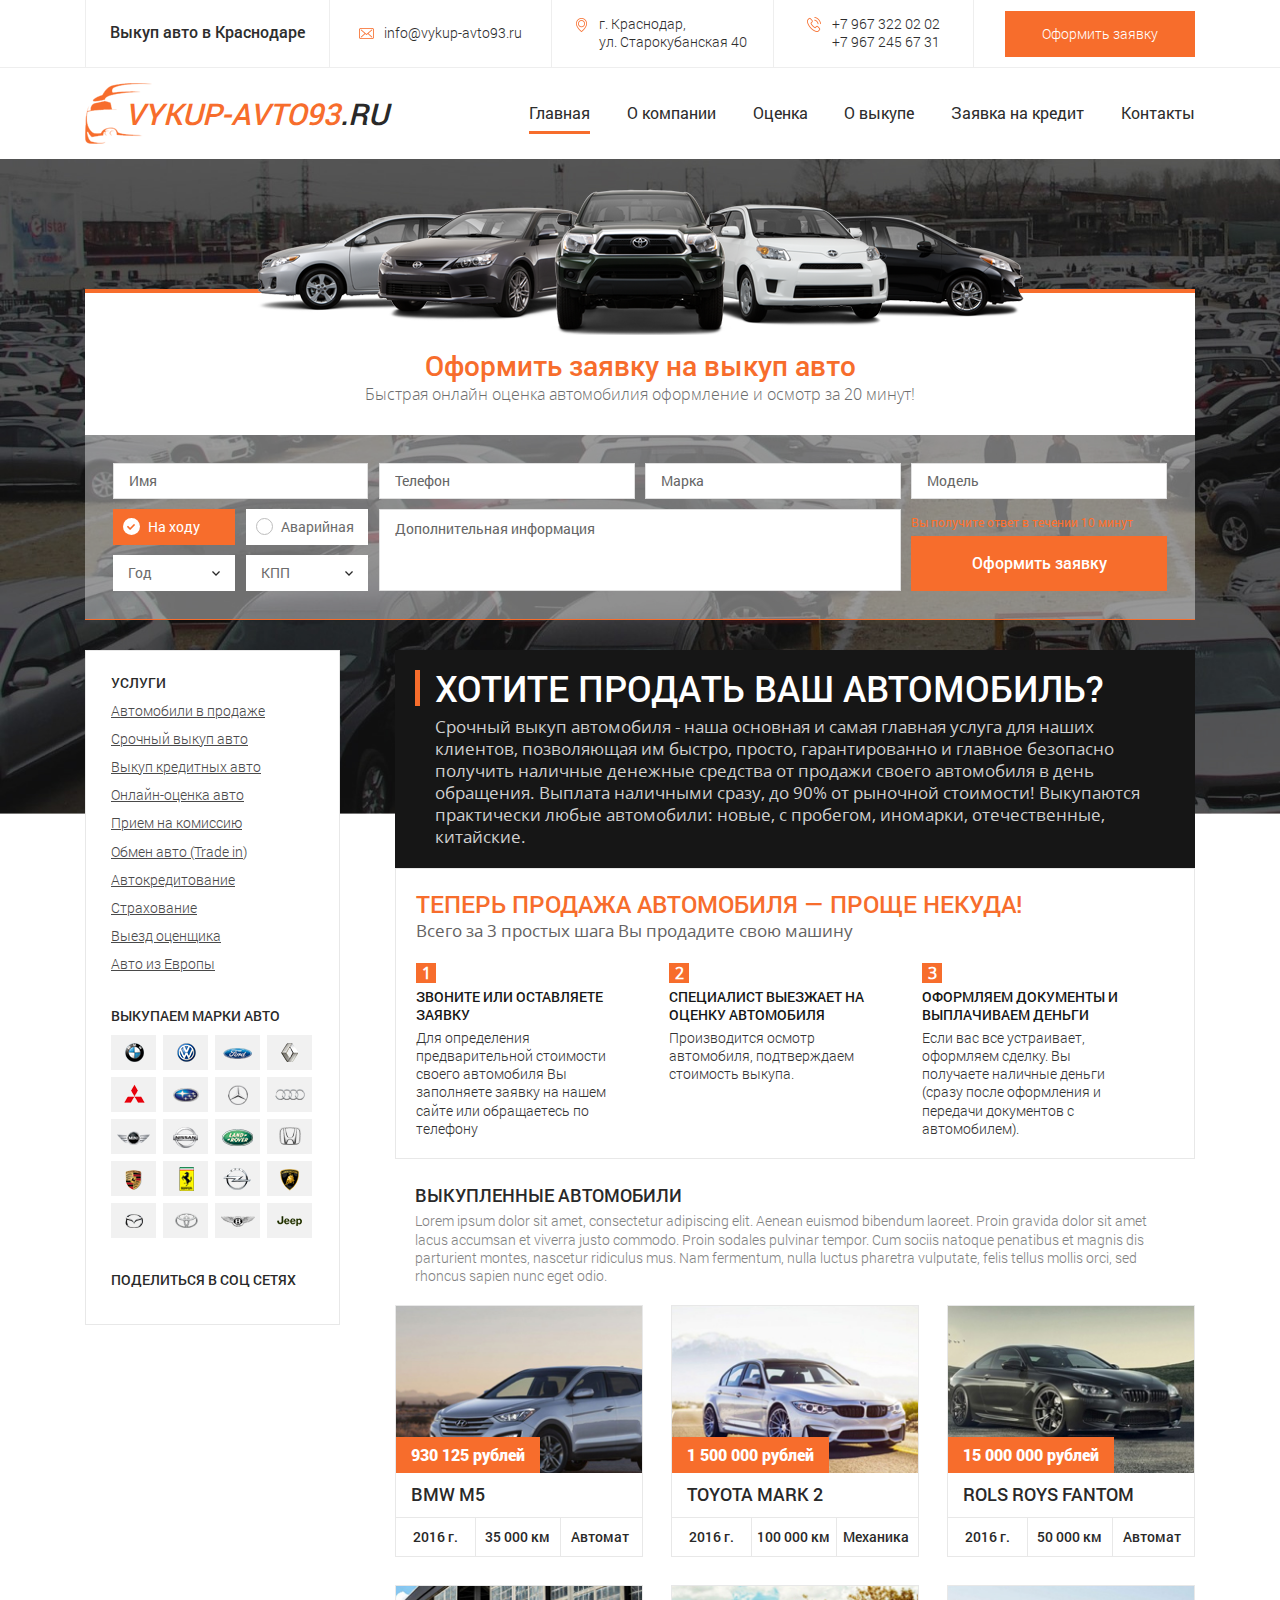
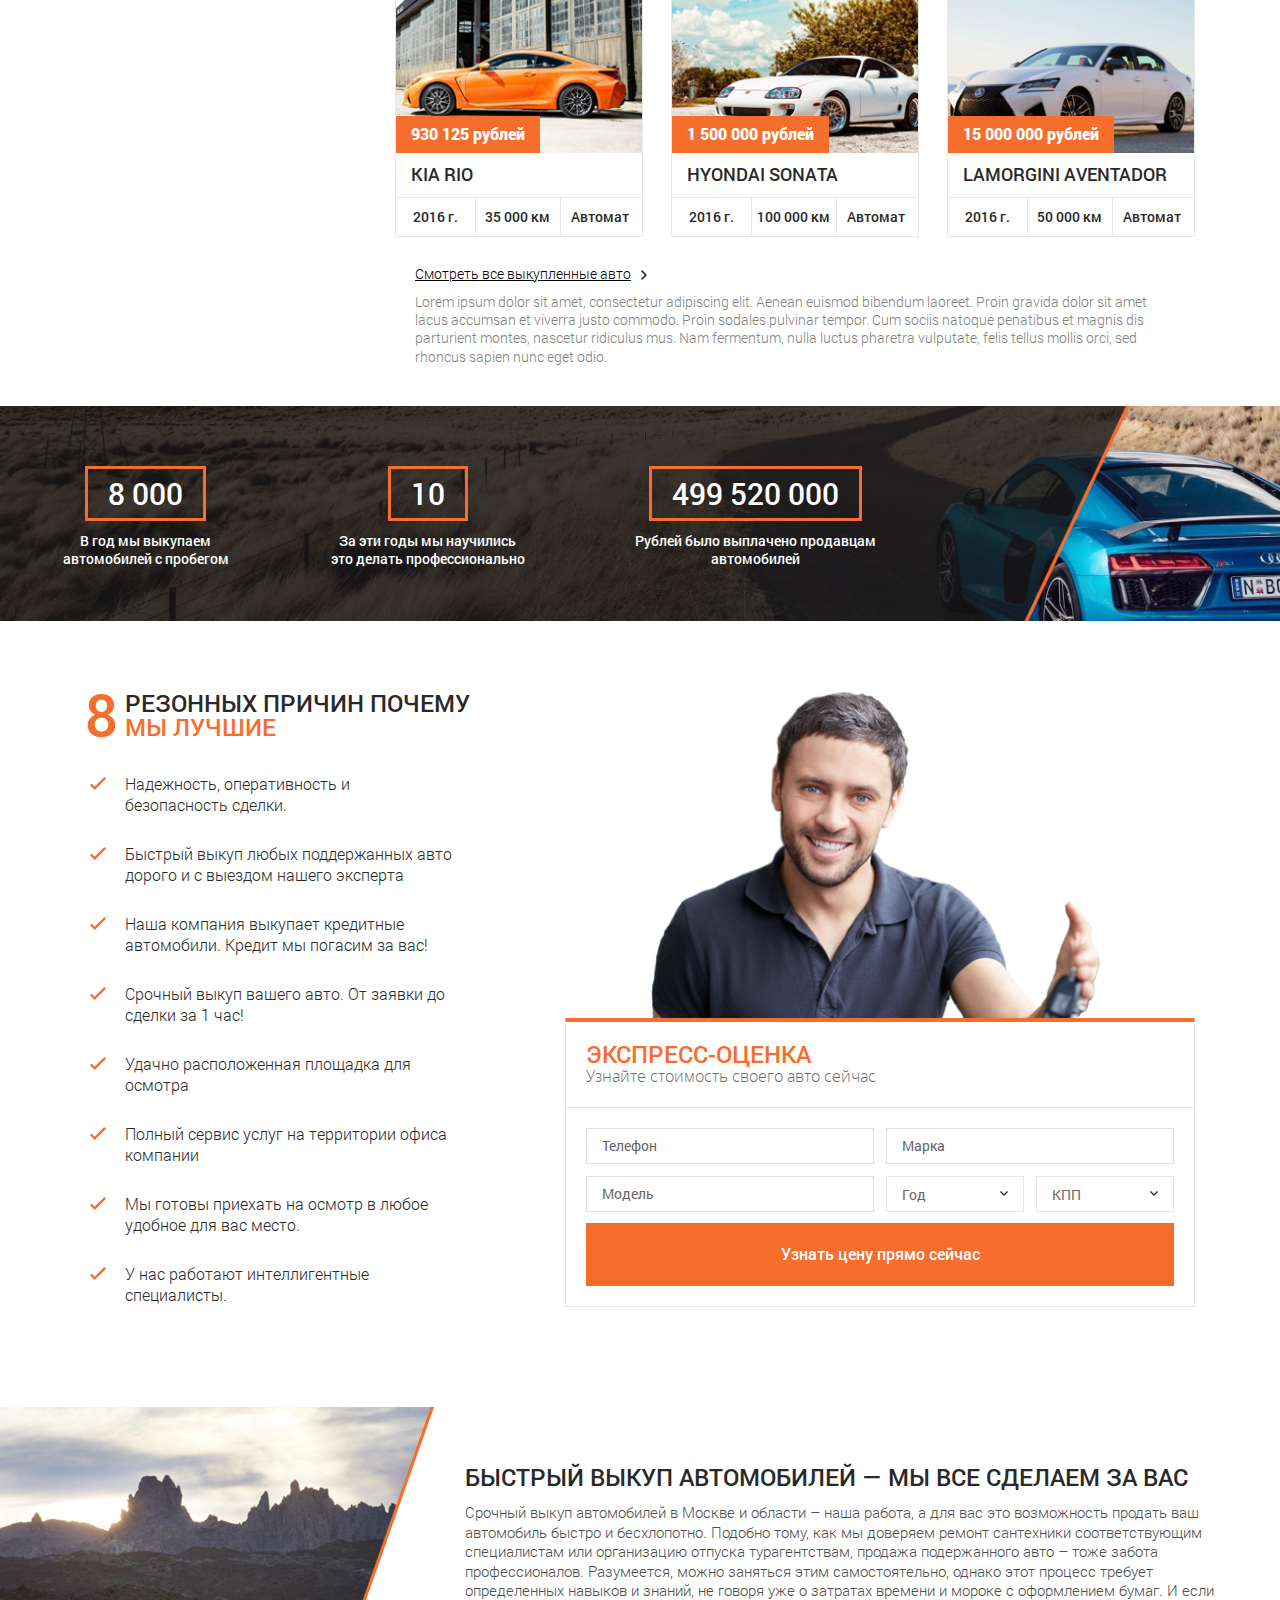
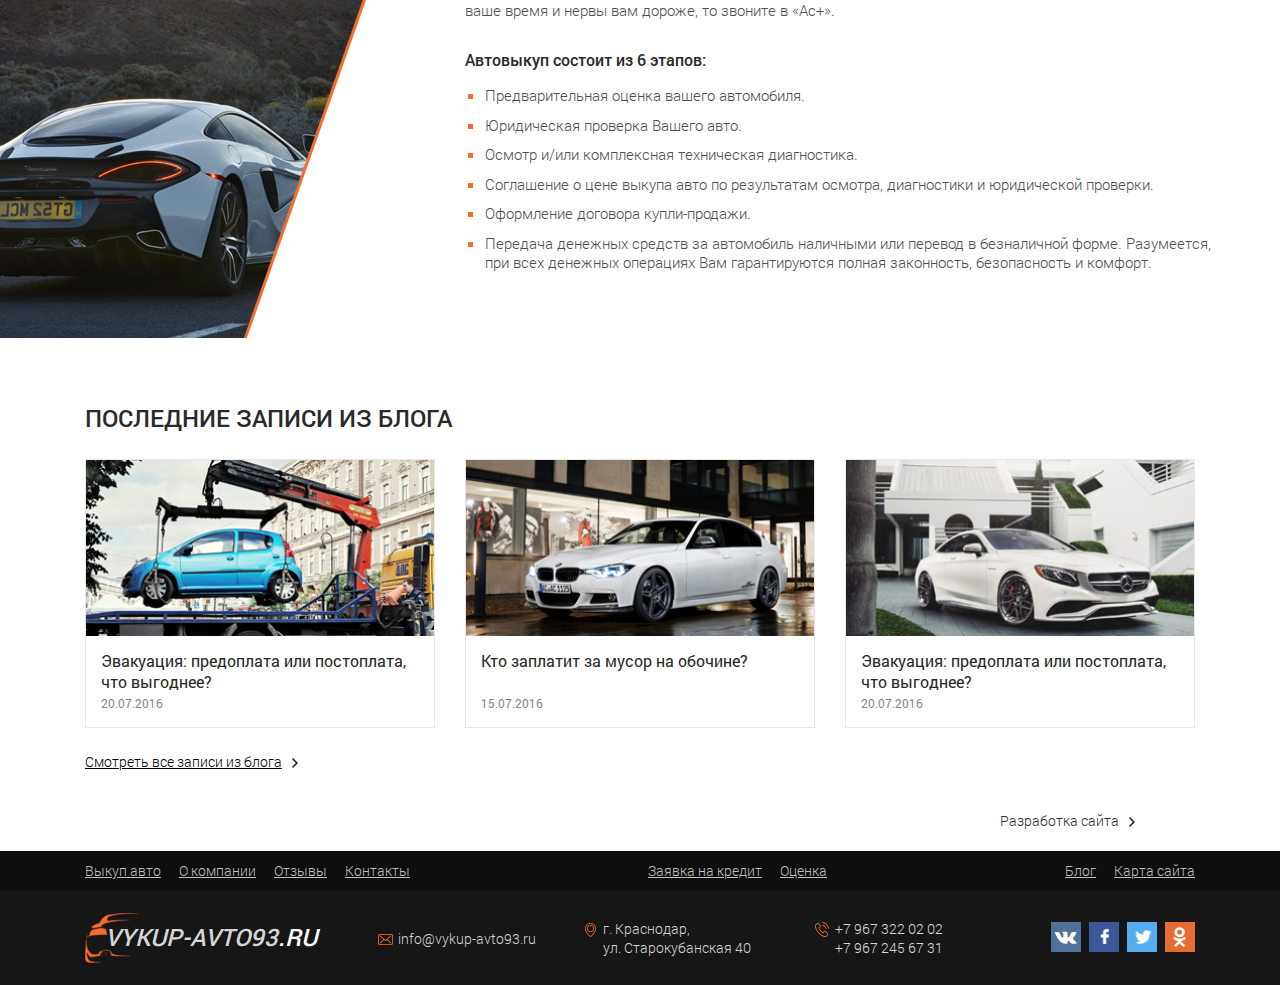
==== commit fec9721a: "v 0.1" ====
--- a/index.html
+++ b/index.html
@@ -215,17 +215,17 @@
                 <li><a href="#" class="subaru-brand"></a></li>
                 <li><a href="#" class="mercedes-brand"></a></li>
                 <li><a href="#" class="audi-brand"></a></li>
-                <li><a href="#" class="unknown-1-brand"></a></li>
+                <li><a href="#" class="mini-brand"></a></li>
                 <li><a href="#" class="nissan-brand"></a></li>
                 <li><a href="#" class="landrover-brand"></a></li>
                 <li><a href="#" class="honda-brand"></a></li>
                 <li><a href="#" class="porsche-brand"></a></li>
-                <li><a href="#" class="horse-brand"></a></li>
+                <li><a href="#" class="ferrari-brand"></a></li>
                 <li><a href="#" class="opel-brand"></a></li>
-                <li><a href="#" class="unknown-2-brand"></a></li>
+                <li><a href="#" class="lamborghini-brand"></a></li>
                 <li><a href="#" class="mazda-brand"></a></li>
                 <li><a href="#" class="toyota-brand"></a></li>
-                <li><a href="#" class="unknown-3-brand"></a></li>
+                <li><a href="#" class="bentley-brand"></a></li>
                 <li><a href="#" class="jeep-brand"></a></li>
             </ul>
 
@@ -235,16 +235,10 @@
 
             <p class="title">ПОДЕЛИТЬСЯ В СОЦ СЕТЯХ</p>
 
-            <script type="text/javascript">(function() {
-                if (window.pluso)if (typeof window.pluso.start == "function") return;
-                if (window.ifpluso==undefined) { window.ifpluso = 1;
-                    var d = document, s = d.createElement('script'), g = 'getElementsByTagName';
-                    s.type = 'text/javascript'; s.charset='UTF-8'; s.async = true;
-                    s.src = ('https:' == window.location.protocol ? 'https' : 'http')  + '://share.pluso.ru/pluso-like.js';
-                    var h=d[g]('body')[0];
-                    h.appendChild(s);
-                }})();</script>
-            <div class="pluso" data-background="none;" data-options="small,square,line,horizontal,nocounter,sepcounter=1,theme=14" data-services="vkontakte,odnoklassniki,facebook,google"></div>
+            <script src="//yastatic.net/es5-shims/0.0.2/es5-shims.min.js"></script>
+            <script src="//yastatic.net/share2/share.js"></script>
+            <div class="ya-share2" data-services="vkontakte,facebook,odnoklassniki,gplus" data-counter=""></div>
+
         </div>
 
     </div>
@@ -292,77 +286,77 @@
                 Lorem ipsum dolor sit amet, consectetur adipiscing elit. Aenean euismod bibendum laoreet. Proin gravida dolor sit amet lacus accumsan et viverra justo commodo. Proin sodales pulvinar tempor. Cum sociis natoque penatibus et magnis dis parturient montes, nascetur ridiculus mus. Nam fermentum, nulla luctus pharetra vulputate, felis tellus mollis orci, sed rhoncus sapien nunc eget odio.
             </p>
 
-            <ul class="clearfix">
-
-                <li class="product-card">
+            <div class="products clearfix">
+
+                <a class="product-card" href="#">
                     <div class="product-image">
                         <img src="images/image-car-1.jpg" alt="car"/>
                         <div class="product-cost"><span>930 125</span> рублей</div>
                     </div>
-                    <div class="product-name"></div>
+                    <div class="product-name">BMW M5</div>
                     <div class="product-manufacture-year"><span>2016</span> г.</div>
                     <div class="product-mileage"><span>35 000</span> км</div>
                     <div class="product-transmission">Автомат</div>
-                </li>
-
-                <li class="product-card">
+                </a>
+
+                <a class="product-card" href="#">
                     <div class="product-image">
                         <img src="images/image-car-2.jpg" alt="car"/>
                         <div class="product-cost"><span>1 500 000</span> рублей</div>
                     </div>
-                    <div class="product-name"></div>
+                    <div class="product-name">TOYOTA MARK 2</div>
                     <div class="product-manufacture-year"><span>2016</span> г.</div>
                     <div class="product-mileage"><span>100 000</span> км</div>
                     <div class="product-transmission">Механика</div>
-                </li>
-
-                <li class="product-card">
+                </a>
+
+                <a class="product-card" href="#">
                     <div class="product-image">
                         <img src="images/image-car-3.jpg" alt="car"/>
                         <div class="product-cost"><span>15 000 000</span> рублей</div>
                     </div>
-                    <div class="product-name"></div>
+                    <div class="product-name">ROLS ROYS FANTOM</div>
                     <div class="product-manufacture-year"><span>2016</span> г.</div>
                     <div class="product-mileage"><span>50 000</span> км</div>
                     <div class="product-transmission">Автомат</div>
-                </li>
-
-                <li class="product-card">
+                </a>
+
+                <a class="product-card" href="#">
                     <div class="product-image">
                         <img src="images/image-car-4.jpg" alt="car"/>
                         <div class="product-cost"><span>930 125</span> рублей</div>
                     </div>
-                    <div class="product-name"></div>
+                    <div class="product-name">KIA RIO</div>
                     <div class="product-manufacture-year"><span>2016</span> г.</div>
                     <div class="product-mileage"><span>35 000</span> км</div>
                     <div class="product-transmission">Автомат</div>
-                </li>
-
-                <li class="product-card">
+                </a>
+
+                <a class="product-card" href="#">
                     <div class="product-image">
                         <img src="images/image-car-5.jpg" alt="car"/>
                         <div class="product-cost"><span>1 500 000</span> рублей</div>
                     </div>
-                    <div class="product-name"></div>
+                    <div class="product-name">HYONDAI SONATA</div>
                     <div class="product-manufacture-year"><span>2016</span> г.</div>
                     <div class="product-mileage"><span>100 000</span> км</div>
                     <div class="product-transmission">Автомат</div>
-                </li>
-
-                <li class="product-card">
+                </a>
+
+                <a class="product-card" href="#">
                     <div class="product-image">
                         <img src="images/image-car-6.jpg" alt="car"/>
                         <div class="product-cost"><span>15 000 000</span> рублей</div>
                     </div>
-                    <div class="product-name"></div>
+                    <div class="product-name">LAMORGINI AVENTADOR</div>
                     <div class="product-manufacture-year"><span>2016</span> г.</div>
                     <div class="product-mileage"><span>50 000</span> км</div>
                     <div class="product-transmission">Автомат</div>
-                </li>
-
-            </ul>
-
-            <a href="#" class="show-all-cars"></a>
+                </a>
+
+            </div>
+
+            <a href="#" class="show-all">Смотреть все выкупленные авто</a>
 
             <p class="text">
                 Lorem ipsum dolor sit amet, consectetur adipiscing elit. Aenean euismod bibendum laoreet. Proin gravida dolor sit amet lacus accumsan et viverra justo commodo. Proin sodales pulvinar tempor. Cum sociis natoque penatibus et magnis dis parturient montes, nascetur ridiculus mus. Nam fermentum, nulla luctus pharetra vulputate, felis tellus mollis orci, sed rhoncus sapien nunc eget odio.
@@ -378,7 +372,7 @@
 
     <div class="block-content">
 
-        <ul>
+        <ul class="in-wide">
 
             <li>
                 <div class="number">8 000</div>
@@ -401,7 +395,7 @@
 
 </div>
 
-<div class="block-content">
+<div class="block-content clearfix">
 
     <div class="why-we left-column">
 
@@ -436,66 +430,75 @@
 
             <p class="text">Узнайте стоимость своего авто сейчас</p>
 
-            <label class="form-field-wrap">
-                <input type="text" id="express-phone" class="form-field" placeholder="Телефон" required/>
-            </label>
-
-            <label class="form-field-wrap">
-                <input type="text" id="express-brand" class="form-field" placeholder="Марка" required/>
-            </label>
-
-            <label class="form-field-wrap">
-                <input type="text" id="express-model" class="form-field" placeholder="Модель" required/>
-            </label>
-
-            <div class="custom-select year-chooser">
-                <p class="current-value">Год</p>
-                <ul>
-                    <li class="item">2016</li>
-                    <li class="item">2015</li>
-                    <li class="item">2014</li>
-                    <li class="item">2013</li>
-                    <li class="item">2012</li>
-                    <li class="item">2011</li>
-                    <li class="item">2010</li>
-                    <li class="item">2009</li>
-                    <li class="item">2008</li>
-                    <li class="item">2007</li>
-                    <li class="item">2006</li>
-                    <li class="item">2005</li>
-                    <li class="item">2004</li>
-                    <li class="item">2003</li>
-                    <li class="item">2002</li>
-                    <li class="item">2001</li>
-                </ul>
-                <label><input type="text" id="express-year" class="hidden" required/></label>
-            </div>
-
-            <div class="custom-select kpp-chooser">
-                <p class="current-value">КПП</p>
-                <ul>
-                    <li class="item">2016</li>
-                    <li class="item">2015</li>
-                    <li class="item">2014</li>
-                    <li class="item">2013</li>
-                    <li class="item">2012</li>
-                    <li class="item">2011</li>
-                    <li class="item">2010</li>
-                    <li class="item">2009</li>
-                    <li class="item">2008</li>
-                    <li class="item">2007</li>
-                    <li class="item">2006</li>
-                    <li class="item">2005</li>
-                    <li class="item">2004</li>
-                    <li class="item">2003</li>
-                    <li class="item">2002</li>
-                    <li class="item">2001</li>
-                </ul>
-                <label><input type="text" id="express-kpp" class="hidden" required/></label>
-            </div>
-
-            <input type="submit" class="form-submit button-orange" value="Узнать цену прямо сейчас"/>
-
+            <fieldset class="clearfix">
+
+                <label class="form-field-wrap">
+                    <input type="text" id="express-phone" class="form-field" placeholder="Телефон" required/>
+                </label>
+
+                <label class="form-field-wrap">
+                    <input type="text" id="express-brand" class="form-field" placeholder="Марка" required/>
+                </label>
+
+                <label class="form-field-wrap">
+                    <input type="text" id="express-model" class="form-field" placeholder="Модель" required/>
+                </label>
+
+                <div class="custom-select year-chooser">
+                    <p class="current-value">Год</p>
+                    <ul>
+                        <li class="item">2016</li>
+                        <li class="item">2015</li>
+                        <li class="item">2014</li>
+                        <li class="item">2013</li>
+                        <li class="item">2012</li>
+                        <li class="item">2011</li>
+                        <li class="item">2010</li>
+                        <li class="item">2009</li>
+                        <li class="item">2008</li>
+                        <li class="item">2007</li>
+                        <li class="item">2006</li>
+                        <li class="item">2005</li>
+                        <li class="item">2004</li>
+                        <li class="item">2003</li>
+                        <li class="item">2002</li>
+                        <li class="item">2001</li>
+                    </ul>
+                    <label><input type="text" id="express-year" class="hidden" required/></label>
+                </div>
+
+                <div class="custom-select kpp-chooser">
+                    <p class="current-value">КПП</p>
+                    <ul>
+                        <li class="item">2016</li>
+                        <li class="item">2015</li>
+                        <li class="item">2014</li>
+                        <li class="item">2013</li>
+                        <li class="item">2012</li>
+                        <li class="item">2011</li>
+                        <li class="item">2010</li>
+                        <li class="item">2009</li>
+                        <li class="item">2008</li>
+                        <li class="item">2007</li>
+                        <li class="item">2006</li>
+                        <li class="item">2005</li>
+                        <li class="item">2004</li>
+                        <li class="item">2003</li>
+                        <li class="item">2002</li>
+                        <li class="item">2001</li>
+                    </ul>
+                    <label><input type="text" id="express-kpp" class="hidden" required/></label>
+                </div>
+
+
+
+            </fieldset>
+
+            <div class="form-submit-wrap">
+
+                <input type="submit" class="form-submit button-orange" value="Узнать цену прямо сейчас"/>
+
+            </div>
 
         </form>
 
@@ -503,70 +506,76 @@
 
 </div>
 
-<div class="block-content promo-block">
-
-    <div class="side-image"></div>
-
-    <h2>Быстрый выкуп автомобилей — мы все сделаем за вас</h2>
-
-    <p>Срочный выкуп автомобилей в Москве и области – наша работа, а для вас это возможность продать ваш автомобиль быстро и бесхлопотно. Подобно тому, как мы доверяем ремонт сантехники соответствующим специалистам или организацию отпуска турагентствам, продажа подержанного авто – тоже забота профессионалов. Разумеется, можно заняться этим самостоятельно, однако этот процесс требует определенных навыков и знаний, не говоря уже о затратах времени и мороке с оформлением бумаг. И если ваше время и нервы вам дороже, то звоните в «Ас+».</p>
-
-    <p class="title"></p>
-    
-    <ul>
-        <li>Предварительная оценка вашего автомобиля.</li>
-        <li>Юридическая проверка Вашего авто.</li>
-        <li>Осмотр и/или комплексная техническая диагностика.</li>
-        <li>Соглашение о цене выкупа авто по результатам осмотра, диагностики и юридической проверки.</li>
-        <li>Оформление договора купли-продажи.</li>
-        <li>Передача денежных средств за автомобиль наличными или перевод в безналичной форме. Разумеется, при всех денежных операциях Вам гарантируются полная законность, безопасность и комфорт.</li>
+<div class="promo-block">
+
+    <div class="block-content">
+
+        <div class="side-image"></div>
+
+        <h2>Быстрый выкуп автомобилей — мы все сделаем за вас</h2>
+
+        <p class="text">Срочный выкуп автомобилей в Москве и области – наша работа, а для вас это возможность продать ваш автомобиль быстро и бесхлопотно. Подобно тому, как мы доверяем ремонт сантехники соответствующим специалистам или организацию отпуска турагентствам, продажа подержанного авто – тоже забота профессионалов. Разумеется, можно заняться этим самостоятельно, однако этот процесс требует определенных навыков и знаний, не говоря уже о затратах времени и мороке с оформлением бумаг. И если ваше время и нервы вам дороже, то звоните в «Ас+».</p>
+
+        <p class="title">Автовыкуп состоит из 6 этапов:</p>
+
+        <ul>
+            <li><p>Предварительная оценка вашего автомобиля.</p></li>
+            <li><p>Юридическая проверка Вашего авто.</p></li>
+            <li><p>Осмотр и/или комплексная техническая диагностика.</p></li>
+            <li><p>Соглашение о цене выкупа авто по результатам осмотра, диагностики и юридической проверки.</p></li>
+            <li><p>Оформление договора купли-продажи.</p></li>
+            <li><p>Передача денежных средств за автомобиль наличными или перевод в безналичной форме. Разумеется, при всех денежных операциях Вам гарантируются полная законность, безопасность и комфорт.</p></li>
+        </ul>
+
+    </div>
+
+</div>
+
+<div class="block-content articles">
+
+    <p class="title">Последние записи из блога</p>
+
+    <ul class="clearfix">
+
+        <li class="article-preview">
+
+            <a class="article-preview-image" href="#">
+                <img src="images/image-article-1.jpg" alt="article"/>
+            </a>
+
+            <a class="article-preview-title" href="#">Эвакуация: предоплата или постоплата, что выгоднее?</a>
+
+            <div class="article-date">20.07.2016</div>
+
+        </li>
+
+        <li class="article-preview">
+
+            <a class="article-preview-image" href="#">
+                <img src="images/image-article-2.jpg" alt="article"/>
+            </a>
+
+            <a class="article-preview-title" href="#">Кто заплатит за мусор на обочине?</a>
+
+            <div class="article-date">15.07.2016</div>
+
+        </li>
+
+        <li class="article-preview">
+
+            <a class="article-preview-image" href="#">
+                <img src="images/image-article-3.jpg" alt="article"/>
+            </a>
+
+            <a class="article-preview-title" href="#">Эвакуация: предоплата или постоплата, что выгоднее?</a>
+
+            <div class="article-date">20.07.2016</div>
+
+        </li>
+
     </ul>
 
-</div>
-
-<div class="block-content articles">
-
-    <p class="title">Последние записи из блога</p>
-
-    <ul>
-
-        <li class="article-preview">
-
-            <div class="article-preview-image">
-                <img src="images/image-article-1.jpg" alt="article"/>
-            </div>
-
-            <div class="article-preview-title">Эвакуация: предоплата или постоплата, что выгоднее?</div>
-
-            <div class="article-date">20.07.2016</div>
-
-        </li>
-
-        <li class="article-preview">
-
-            <div class="article-preview-image">
-                <img src="images/image-article-2.jpg" alt="article"/>
-            </div>
-
-            <div class="article-preview-title">Кто заплатит за мусор на обочине?</div>
-
-            <div class="article-date">15.07.2016</div>
-
-        </li>
-
-        <li class="article-preview">
-
-            <div class="article-preview-image">
-                <img src="images/image-article-3.jpg" alt="article"/>
-            </div>
-
-            <div class="article-preview-title">Эвакуация: предоплата или постоплата, что выгоднее?</div>
-
-            <div class="article-date">20.07.2016</div>
-
-        </li>
-
-    </ul>
+    <a href="#" class="show-all">Смотреть все записи из блога</a>
 
 </div>
 
--- a/css/custom-styles.css
+++ b/css/custom-styles.css
@@ -25,6 +25,12 @@
 @font-face {
     font-family: 'Roboto Medium';
     src: url("../fonts/Roboto-Medium.woff") format("woff"), url("../fonts/Roboto-Medium.ttf") format("truetype");
+    font-weight: 300;
+    font-style: normal;
+}
+@font-face {
+    font-family: 'Roboto Black';
+    src: url("../fonts/Roboto-Black.woff") format("woff"), url("../fonts/Roboto-Black.ttf") format("truetype");
     font-weight: 300;
     font-style: normal;
 }
@@ -135,16 +141,6 @@
     background-size: 100% auto;
 }
 
-h2 {
-
-}
-h3 {
-
-}
-h4 {
-
-}
-
 .form-field::-webkit-input-placeholder {
     font-family: 'Roboto Regular', sans-serif;
     color: #666666;
@@ -361,7 +357,7 @@
 .form-order .form-field-wrap:nth-child(4) {
     margin-right: 0;
 }
-.form-order .form-field {
+.form-field {
     width: 100%;
     height: 100%;
     border: 1px solid #e0e0e0;
@@ -375,7 +371,7 @@
 .form-order .form-textarea {
     padding-top: 10px;
 }
-.form-order .radio-wrap {
+.radio-wrap {
     display: block;
     float: left;
     width: 11.625%;
@@ -394,7 +390,7 @@
     user-select: none;
     cursor: pointer;
 }
-.form-order .radio-wrap:before {
+.radio-wrap:before {
     content: '';
     display: block;
     width: 15px;
@@ -410,11 +406,11 @@
     top: 0;
     bottom: 0;
 }
-.form-order .form-radio:checked + .radio-wrap {
+.form-radio:checked + .radio-wrap {
     background-color: #f76d2c;
     color: #ffffff;
 }
-.form-order .form-radio:checked + .radio-wrap:before {
+.form-radio:checked + .radio-wrap:before {
     background: #ffffff url('../images/icon-ok-orange.png') no-repeat center;
     border: 1px solid transparent;
 }
@@ -437,7 +433,7 @@
     font-family: 'Roboto Medium', sans-serif;
     line-height: 50px;
 }
-.form-order .custom-select {
+.custom-select {
     display: block;
     width: 11%;
     height: 36px;
@@ -447,10 +443,10 @@
     left: 2.5%;
     bottom: 15%;
 }
-.form-order .kpp-chooser {
+.kpp-chooser {
     left: 14.5%;
 }
-.form-order .custom-select .current-value {
+.custom-select .current-value {
     width: 100%;
     height: 100%;
     line-height: 36px;
@@ -462,7 +458,7 @@
     cursor: pointer;
     position: relative;
 }
-.form-order .custom-select .current-value:before {
+.custom-select .current-value:before {
     content: '';
     display: block;
     width: 8px;
@@ -473,10 +469,10 @@
     background: transparent url('../images/sprite-arrows.png') no-repeat left center;
     background-size: cover;
 }
-.form-order .custom-select .current-value.active:before {
+.custom-select .current-value.active:before {
     background-position: right center;
 }
-.form-order .custom-select ul {
+.custom-select ul {
     display: none;
     background-color: #ffffff;
     position: absolute;
@@ -485,12 +481,12 @@
     z-index: 1;
     padding: 5px 15px;
 }
-.form-order .custom-select ul li {
+.custom-select ul li {
     display: block;
     cursor: pointer;
     margin: 3px 0;
 }
-.form-order .custom-select ul li:hover {
+.custom-select ul li:hover {
     color: #f76d2c;
 }
 
@@ -568,7 +564,7 @@
 .brands .audi-brand {
     background-position: -135px -35px;
 }
-.brands .unknown-1-brand {
+.brands .mini-brand {
     background-position: 0 -70px;
 }
 .brands .nissan-brand {
@@ -583,13 +579,13 @@
 .brands .porsche-brand {
     background-position: 0 -105px;
 }
-.brands .horse-brand {
+.brands .ferrari-brand {
     background-position: -45px -105px;
 }
 .brands .opel-brand {
     background-position: -90px -105px;
 }
-.brands .unknown-2-brand {
+.brands .lamborghini-brand {
     background-position: -135px -105px;
 }
 .brands .mazda-brand {
@@ -598,7 +594,7 @@
 .brands .toyota-brand {
     background-position: -45px -140px;
 }
-.brands .unknown-3-brand {
+.brands .bentley-brand {
     background-position: -90px -140px;
 }
 .brands .jeep-brand {
@@ -607,6 +603,7 @@
 .brands a:hover {
     background-color: #aaaaaa;
 }
+
 
 /* main-panel */
 .main-panel {
@@ -644,7 +641,6 @@
     background: #ffffff;
     padding: 20px;
     border: 1px solid #e8e8e8;
-    margin-bottom: 25px;
 }
 .steps>.title {
     font-family: 'Roboto Medium', sans-serif;
@@ -697,15 +693,376 @@
     color: #313131;
 }
 
+.purchased-cars {
+    padding: 25px 0 40px;
+    background-color: #ffffff;
+}
 .purchased-cars .title {
     font-family: 'Roboto Medium', sans-serif;
     font-size: 18px;
     color: #292929;
     text-transform: uppercase;
     margin-bottom: 5px;
-}
-.purchased-cars .title {
+    padding: 0 20px;
+}
+.purchased-cars .text {
     color: #828282;
+    padding: 0 20px;
+}
+.purchased-cars .products {
+    margin: 20px 0 0;
+}
+.purchased-cars .product-card {
+    display: block;
+    float: left;
+    width: 31%;
+    margin: 0 3.5% 3.5% 0;
+    border: 1px solid #e8e8e8;
+    text-decoration: none;
+    position: relative;
+}
+.purchased-cars .product-card:before {
+    content: '';
+    display: block;
+    width: 100%;
+    height: 4px;
+    background-color: transparent;
+    position: absolute;
+    left: 0;
+    top: -1px;
+    z-index: 1;
+}
+.purchased-cars .product-card:hover:before {
+    background-color: #f76d2c;
+}
+.purchased-cars .product-card:nth-child(3n) {
+    margin-right: 0;
+}
+.purchased-cars .product-image {
+    position: relative;
+    overflow: hidden;
+}
+.purchased-cars .product-cost {
+    background-color: #f76d2c;
+    font-family: 'Roboto Black', sans-serif;
+    font-size: 16px;
+    line-height: 1;
+    color: #fffefe;
+    position: absolute;
+    left: 0;
+    bottom: 0;
+    padding: 8px 15px;
+    max-width: 100%;
+    white-space: nowrap;
+    overflow: hidden;
+    text-overflow: ellipsis;
+}
+.purchased-cars .product-cost span {
+    font-family: 'Roboto Black', sans-serif;
+    font-size: 16px;
+    color: #fffefe;
+}
+.purchased-cars .product-name {
+    font-family: 'Roboto Medium', sans-serif;
+    font-size: 18px;
+    color: #292929;
+    padding: 10px 15px;
+    border-bottom: 1px solid #e8e8e8;
+    white-space: nowrap;
+    overflow: hidden;
+    text-overflow: ellipsis;
+}
+.purchased-cars .product-manufacture-year, .purchased-cars .product-mileage, .purchased-cars .product-transmission {
+    display: block;
+    width: 32%;
+    float: left;
+    text-align: center;
+    padding: 10px 0;
+    font-family: 'Roboto Medium', sans-serif;
+    color: #292929;
+    white-space: nowrap;
+    overflow: hidden;
+    text-overflow: ellipsis;
+}
+.purchased-cars .product-manufacture-year span, .purchased-cars .product-mileage span, .purchased-cars .product-transmission span {
+    font-family: 'Roboto Medium', sans-serif;
+    color: #292929;
+}
+.purchased-cars .product-mileage {
+    width: 35%;
+    border-left: 1px solid #e8e8e8;
+    border-right: 1px solid #e8e8e8;
+}
+.show-all {
+    display: inline-block;
+    vertical-align: middle;
+    color: #000000;
+    position: relative;
+    margin: 0 0 10px 20px;
+}
+.show-all:after {
+    content: '';
+    display: inline-block;
+    vertical-align: middle;
+    width: 6px;
+    height: 10px;
+    background: transparent url('../images/sprite-arrows-side.png') no-repeat left center;
+    background-size: cover;
+    margin-left: 10px;
+}
+
+/* statistics */
+.statistics {
+    padding: 60px 0 100px;
+    background: url('../images/background-statistics.jpg') no-repeat left center;
+    background-size: cover;
+}
+.statistics ul {
+    width: 70%;
+}
+.statistics ul li {
+    position: relative;
+    -moz-text-align-last: center;
+    -ms-text-align-last: center;
+    text-align-last: center;
+    text-align: center;
+}
+.statistics .number {
+    display: inline-block;
+    font-family: 'Roboto Medium', sans-serif;
+    font-size: 30px;
+    color: #ffffff;
+    border: 3px solid #f76d2c;
+    padding: 5px 20px;
+}
+.statistics .text {
+    font-family: 'Roboto Medium', sans-serif;
+    color: #ffffff;
+    display: block;
+    width: 140%;
+    position: absolute;
+    top: 120%;
+    left: -20%;
+}
+.statistics ul li:nth-child(2) .text {
+    width: 250%;
+    left: -75%;
+}
+
+/* why-we */
+.why-we {
+    width: 400px;
+    padding: 70px 0 30px 40px;
+}
+.why-we .title {
+    position: relative;
+    margin-bottom: 35px;
+}
+.why-we .title:before {
+    content: '8';
+    display: block;
+    font-family: 'Roboto Medium', sans-serif;
+    font-size: 58px;
+    color: #f76d2c;
+    line-height: 1;
+    position: absolute;
+    left: -40px;
+    bottom: -4px;
+}
+.why-we .title p, .why-we .title p span {
+    display: block;
+    font-family: 'Roboto Medium', sans-serif;
+    font-size: 24px;
+    color: #292929;
+    text-transform: uppercase;
+    line-height: 1;
+}
+.why-we .title p span {
+    color: #f76d2c;
+}
+.why-we ul li {
+    min-height: 70px;
+    font-size: 16px;
+    color: #292929;
+    position: relative;
+    padding-right: 30px;
+}
+.why-we ul li:before {
+    content: '';
+    display: block;
+    width: 16px;
+    height: 13px;
+    background: transparent url('../images/icon-ok-orange-large.png') no-repeat center;
+    position: absolute;
+    top: 3px;
+    left: -35px;
+}
+
+/* promo-block */
+.promo-block {
+    overflow: hidden;
+}
+.promo-block .block-content {
+    position: relative;
+    padding: 55px 0 55px 410px;
+}
+.side-image {
+    width: 599px;
+    height: 550px;
+    background: transparent url('../images/background-side.png') no-repeat center;
+    background-size: cover;
+    position: absolute;
+    top: 0;
+    left: -219px;
+}
+.promo-block h2 {
+    font-family: 'Roboto Medium', sans-serif;
+    font-size: 24px;
+    color: #292929;
+    font-weight: 100;
+    text-transform: uppercase;
+    margin-bottom: 10px;
+}
+.promo-block .text {
+    font-size: 15px;
+    color: #4f4f4f;
+    margin-bottom: 30px;
+}
+.promo-block .title {
+    font-family: 'Roboto Medium', sans-serif;
+    font-size: 16px;
+    color: #292929;
+    margin-bottom: 15px;
+}
+.promo-block ul li {
+    display: list-item;
+    font-size: 15px;
+    color: #f76d2c;
+    list-style: square outside;
+    margin-bottom: 10px;
+    margin-left: 20px;
+}
+.promo-block ul li p {
+    font-size: 15px;
+    color: #4f4f4f;
+}
+
+
+/* form-express-wrap */
+.form-express-wrap {
+    width: 630px;
+    padding: 70px 0 100px;
+}
+.form-express-image {
+    width: 475px;
+    margin: 0 auto;
+}
+.form-express {
+    border: 1px solid #e8e8e8;
+    border-top: 4px solid #f76d2c;
+    padding: 20px 0;
+}
+.form-express .title {
+    font-family: 'Roboto Medium', sans-serif;
+    font-size: 24px;
+    text-transform: uppercase;
+    color: #f76d2c;
+    line-height: 1;
+    padding: 0 20px;
+}
+.form-express .text {
+    font-family: 'Open Sans Light', sans-serif;
+    font-size: 16px;
+    color: #6c6c6c;
+    padding: 0 20px;
+}
+.form-express fieldset {
+    border: none;
+    border-top: 1px solid #e8e8e8;
+    margin-top: 20px;
+    padding: 20px 20px 0;
+}
+.form-express .custom-select {
+    width: 23.5%;
+    position: relative;
+    top: 0;
+    bottom: 0;
+    left: 0;
+    right: 0;
+    float: left;
+    margin-right: 2%;
+    border: 1px solid #e8e8e8;
+}
+.form-express .kpp-chooser {
+    margin-right: 0;
+}
+.form-express .form-submit-wrap {
+    width: 100%;
+    padding: 0 20px;
+}
+.form-express .form-submit {
+    width: 100%;
+    font-family: 'Roboto Medium', sans-serif;
+    font-size: 16px;
+    padding: 20px;
+}
+.form-express .form-field-wrap {
+    display: block;
+    width: 49%;
+    height: 36px;
+    margin: 0 2% 2% 0;
+    float: left;
+}
+.form-express .form-field-wrap:nth-child(2) {
+    margin-right: 0;
+}
+
+/* articles */
+.articles {
+    padding-top: 65px;
+}
+.articles .title {
+    font-family: 'Roboto Medium', sans-serif;
+    font-size: 24px;
+    color: #292929;
+    text-transform: uppercase;
+    margin-bottom: 25px;
+}
+.article-preview {
+    display: block;
+    width: 31.5%;
+    margin-right: 2.75%;
+    float: left;
+    border: 1px solid #e8e8e8;
+    padding-bottom: 15px;
+}
+.article-preview:last-child {
+    margin-right: 0;
+}
+.article-preview-image {
+    display: block;
+}
+.article-preview-title {
+    display: block;
+    margin: 15px 15px 5px 15px ;
+    text-decoration: none;
+    font-family: 'Roboto Regular', sans-serif;
+    font-size: 16px;
+    color: #292929;
+    height: 40px;
+    overflow-y: hidden;
+}
+.article-preview-title:hover {
+    text-decoration: underline;
+}
+.article-date {
+    font-family: 'Roboto Regular', sans-serif;
+    font-size: 12px;
+    color: #878787;
+    padding: 0 15px;
+}
+.articles .show-all {
+    margin: 25px 0 0 0;
 }
 
 /******************************
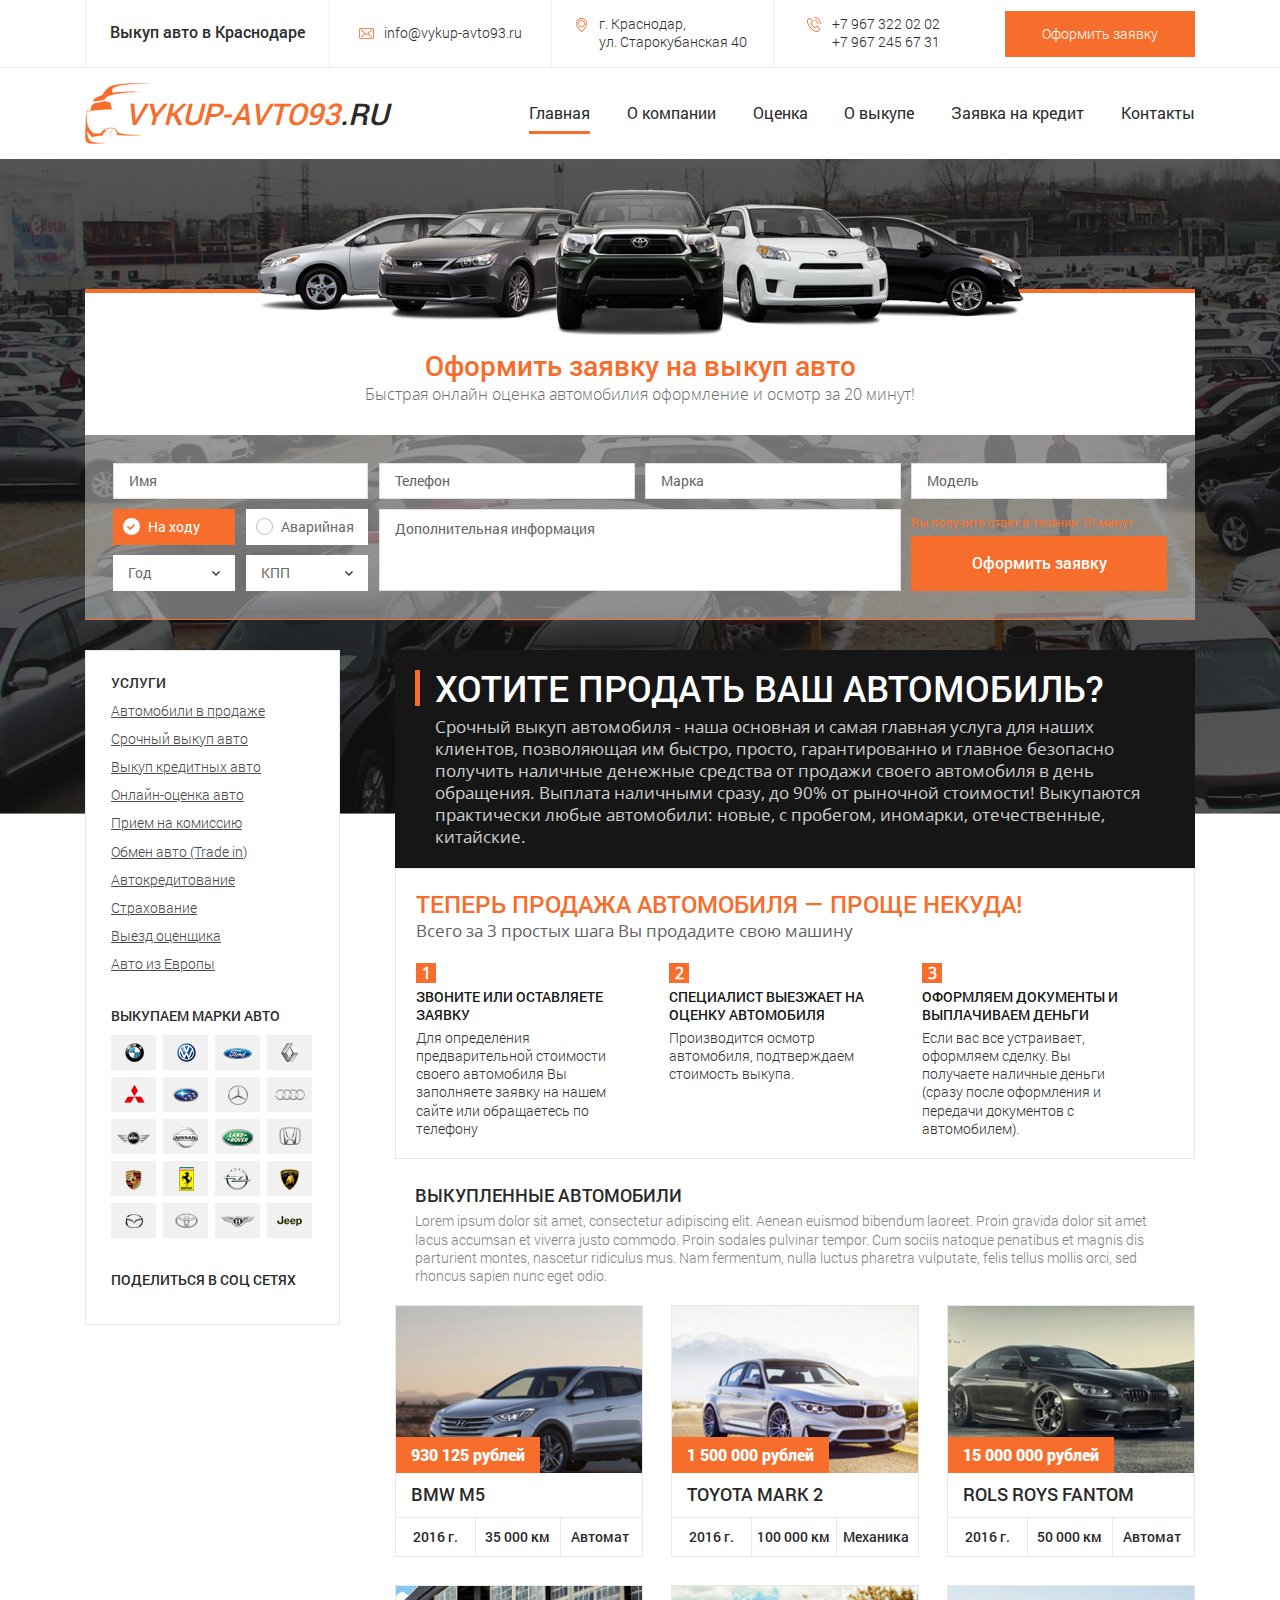
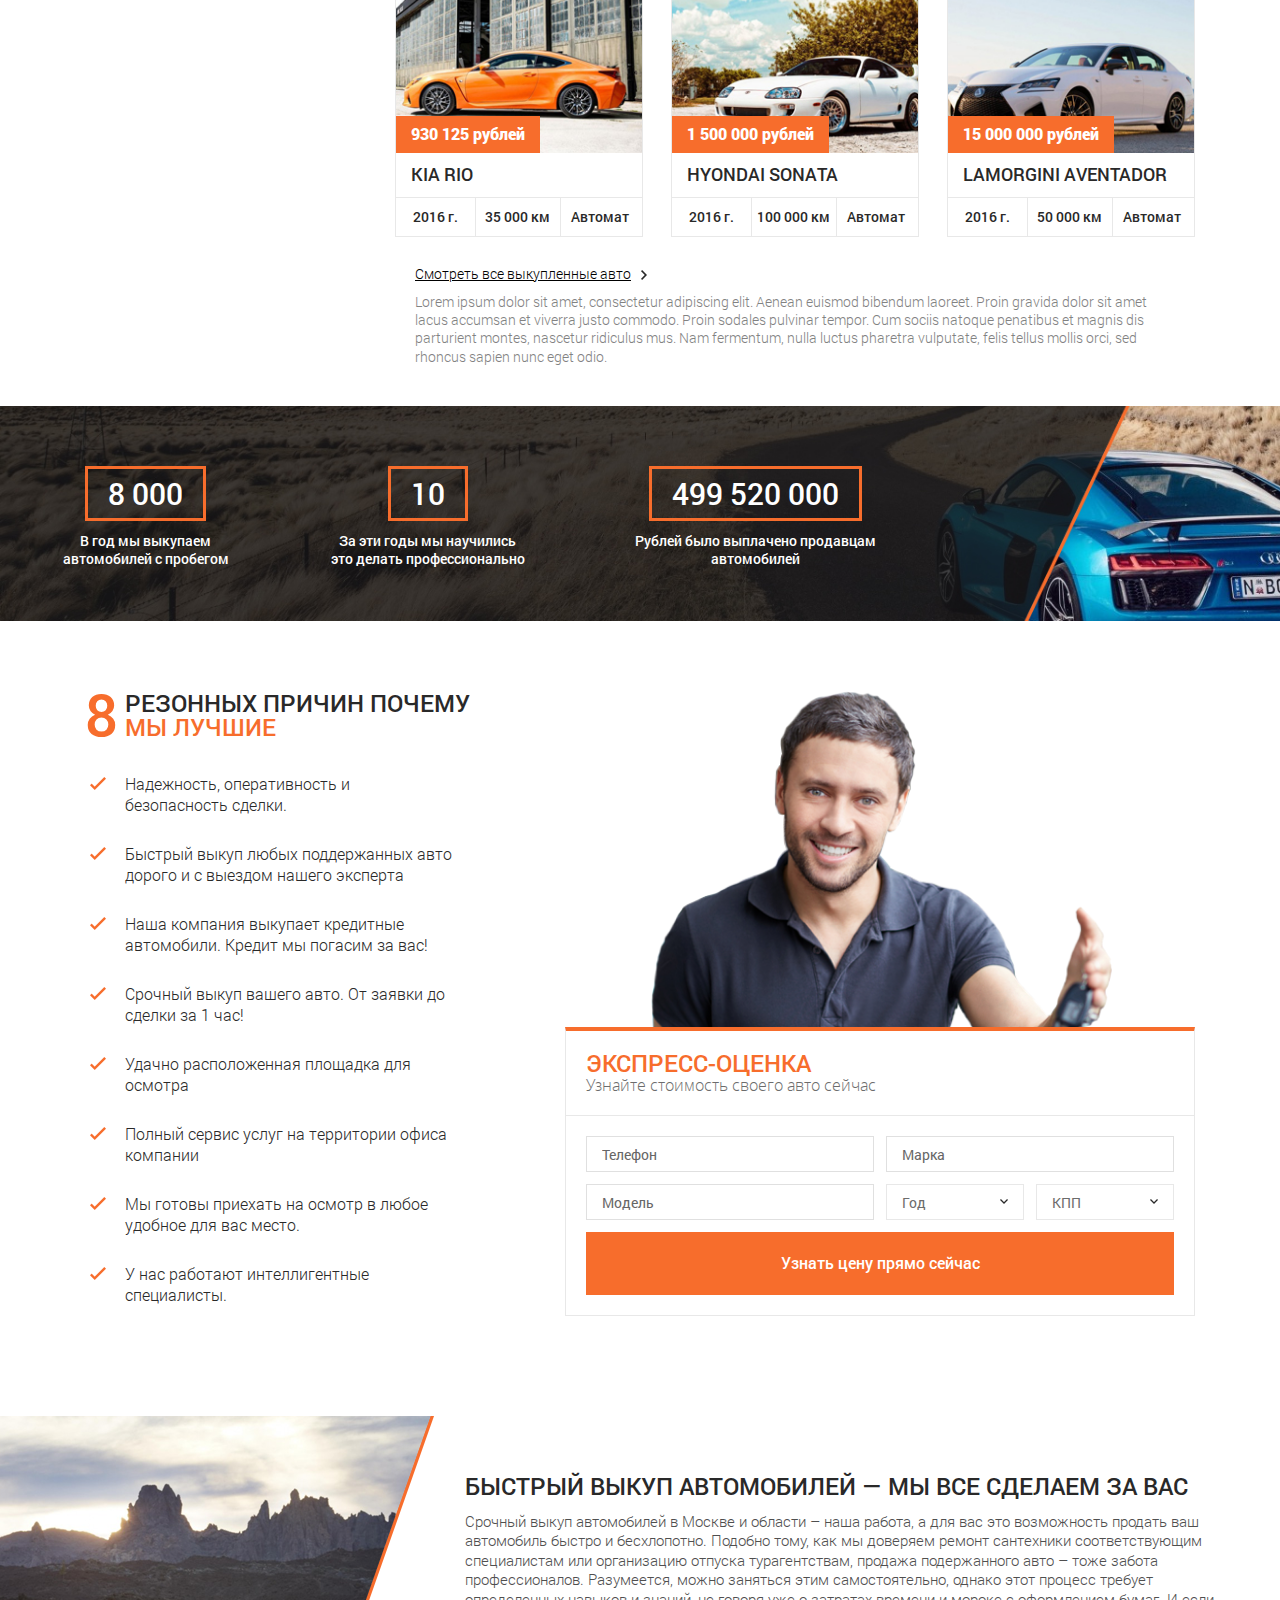
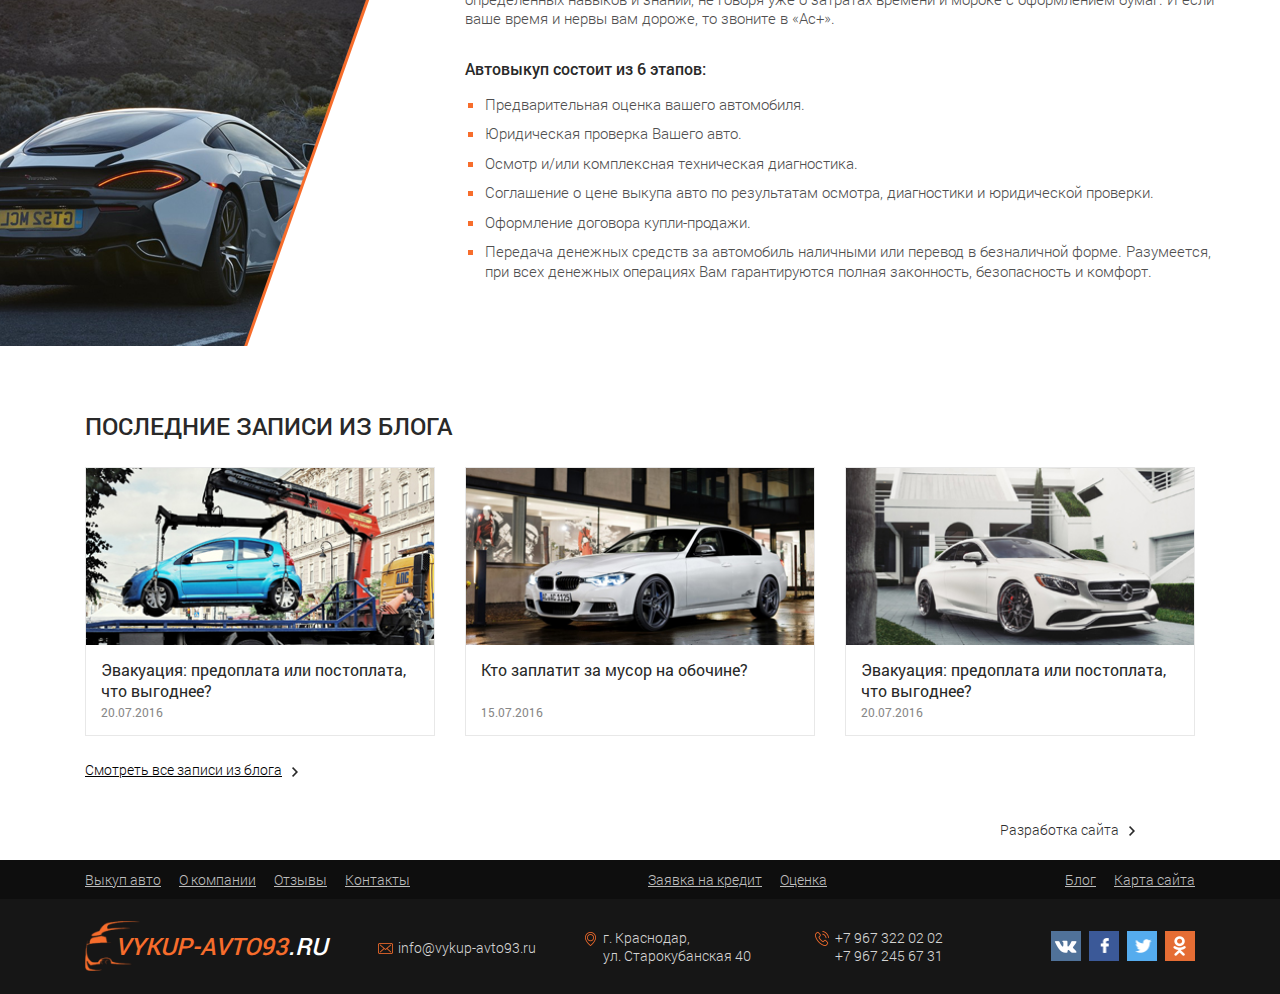
==== commit 8ffe6dc2: "v 0.1" ====
--- a/index.html
+++ b/index.html
@@ -20,13 +20,21 @@
 
             </div>
 
-            <div class="contact-email">
+            <div class="make-order-wrap">
+
+                <button class="make-order button-orange">Оформить заявку</button>
+
+            </div>
+
+            <div class="mobile-contacts">КОНТАКТЫ</div>
+
+            <div class="contact-email header-contact">
 
                 <a href="mailto:info@vykup-avto93.ru" class="email">info@vykup-avto93.ru</a>
 
             </div>
 
-            <div class="contact-address">
+            <div class="contact-address header-contact">
 
                 <p>г. Краснодар,</p>
 
@@ -34,7 +42,7 @@
 
             </div>
 
-            <div class="contact-phones">
+            <div class="contact-phones header-contact">
 
                 <a href="tel:+7 967 322 02 02">+7 967 322 02 02</a>
 
@@ -42,12 +50,6 @@
 
             </div>
 
-            <div class="make-order-wrap">
-
-                <button class="make-order button-orange">Оформить заявку</button>
-
-            </div>
-
         </div>
 
     </div>
@@ -59,6 +61,8 @@
             <a href="index.html" class="logo">vykup-avto93<span>.ru</span></a>
 
             <nav class="right-column in-wide">
+
+                <div class="mobile-menu">меню</div>
 
                 <ul>
                     <li class="active"><a href="#">Главная</a></li>
@@ -181,6 +185,129 @@
 
 <div class="block-content clearfix">
 
+    <div class="main-panel right-column">
+
+        <div class="tagline">
+
+            <p class="title">Хотите продать Ваш автомобиль?</p>
+
+            <p class="text">
+                Срочный выкуп автомобиля - наша основная и самая главная услуга для наших клиентов, позволяющая им быстро, просто, гарантированно и главное безопасно получить наличные денежные средства от продажи своего автомобиля в день обращения. Выплата наличными сразу, до 90% от рыночной стоимости! Выкупаются практически любые автомобили: новые, с пробегом, иномарки, отечественные, китайские.
+            </p>
+
+        </div>
+
+        <div class="steps">
+
+            <p class="title">Теперь продажа автомобиля — проще некуда!</p>
+
+            <p class="text">Всего за 3 простых шага Вы продадите свою машину</p>
+
+            <ul>
+                <li>
+                    <p class="title">ЗВОНИТЕ ИЛИ ОСТАВЛЯЕТЕ ЗАЯВКУ</p>
+                    <p class="text">Для определения предварительной стоимости своего автомобиля Вы заполняете заявку на нашем сайте или обращаетесь по телефону</p>
+                </li>
+                <li>
+                    <p class="title">СПЕЦИАЛИСТ ВЫЕЗЖАЕТ НА ОЦЕНКУ АВТОМОБИЛЯ</p>
+                    <p class="text">Производится осмотр автомобиля, подтверждаем стоимость выкупа.</p>
+                </li>
+                <li>
+                    <p class="title">ОФОРМЛЯЕМ ДОКУМЕНТЫ И ВЫПЛАЧИВАЕМ ДЕНЬГИ</p>
+                    <p class="text">Если вас все устраивает, оформляем сделку. Вы получаете наличные деньги (сразу после оформления и передачи документов с автомобилем).</p>
+                </li>
+            </ul>
+
+        </div>
+
+        <div class="purchased-cars">
+
+            <p class="title">ВЫКУПЛЕННЫЕ АВТОМОБИЛИ</p>
+
+            <p class="text">
+                Lorem ipsum dolor sit amet, consectetur adipiscing elit. Aenean euismod bibendum laoreet. Proin gravida dolor sit amet lacus accumsan et viverra justo commodo. Proin sodales pulvinar tempor. Cum sociis natoque penatibus et magnis dis parturient montes, nascetur ridiculus mus. Nam fermentum, nulla luctus pharetra vulputate, felis tellus mollis orci, sed rhoncus sapien nunc eget odio.
+            </p>
+
+            <div class="products clearfix">
+
+                <a class="product-card" href="#">
+                    <div class="product-image">
+                        <img src="images/image-car-1.jpg" alt="car"/>
+                        <div class="product-cost"><span>930 125</span> рублей</div>
+                    </div>
+                    <div class="product-name">BMW M5</div>
+                    <div class="product-manufacture-year"><span>2016</span> г.</div>
+                    <div class="product-mileage"><span>35 000</span> км</div>
+                    <div class="product-transmission">Автомат</div>
+                </a>
+
+                <a class="product-card" href="#">
+                    <div class="product-image">
+                        <img src="images/image-car-2.jpg" alt="car"/>
+                        <div class="product-cost"><span>1 500 000</span> рублей</div>
+                    </div>
+                    <div class="product-name">TOYOTA MARK 2</div>
+                    <div class="product-manufacture-year"><span>2016</span> г.</div>
+                    <div class="product-mileage"><span>100 000</span> км</div>
+                    <div class="product-transmission">Механика</div>
+                </a>
+
+                <a class="product-card" href="#">
+                    <div class="product-image">
+                        <img src="images/image-car-3.jpg" alt="car"/>
+                        <div class="product-cost"><span>15 000 000</span> рублей</div>
+                    </div>
+                    <div class="product-name">ROLS ROYS FANTOM</div>
+                    <div class="product-manufacture-year"><span>2016</span> г.</div>
+                    <div class="product-mileage"><span>50 000</span> км</div>
+                    <div class="product-transmission">Автомат</div>
+                </a>
+
+                <a class="product-card" href="#">
+                    <div class="product-image">
+                        <img src="images/image-car-4.jpg" alt="car"/>
+                        <div class="product-cost"><span>930 125</span> рублей</div>
+                    </div>
+                    <div class="product-name">KIA RIO</div>
+                    <div class="product-manufacture-year"><span>2016</span> г.</div>
+                    <div class="product-mileage"><span>35 000</span> км</div>
+                    <div class="product-transmission">Автомат</div>
+                </a>
+
+                <a class="product-card" href="#">
+                    <div class="product-image">
+                        <img src="images/image-car-5.jpg" alt="car"/>
+                        <div class="product-cost"><span>1 500 000</span> рублей</div>
+                    </div>
+                    <div class="product-name">HYONDAI SONATA</div>
+                    <div class="product-manufacture-year"><span>2016</span> г.</div>
+                    <div class="product-mileage"><span>100 000</span> км</div>
+                    <div class="product-transmission">Автомат</div>
+                </a>
+
+                <a class="product-card" href="#">
+                    <div class="product-image">
+                        <img src="images/image-car-6.jpg" alt="car"/>
+                        <div class="product-cost"><span>15 000 000</span> рублей</div>
+                    </div>
+                    <div class="product-name">LAMORGINI AVENTADOR</div>
+                    <div class="product-manufacture-year"><span>2016</span> г.</div>
+                    <div class="product-mileage"><span>50 000</span> км</div>
+                    <div class="product-transmission">Автомат</div>
+                </a>
+
+            </div>
+
+            <a href="#" class="show-all">Смотреть все выкупленные авто</a>
+
+            <p class="text">
+                Lorem ipsum dolor sit amet, consectetur adipiscing elit. Aenean euismod bibendum laoreet. Proin gravida dolor sit amet lacus accumsan et viverra justo commodo. Proin sodales pulvinar tempor. Cum sociis natoque penatibus et magnis dis parturient montes, nascetur ridiculus mus. Nam fermentum, nulla luctus pharetra vulputate, felis tellus mollis orci, sed rhoncus sapien nunc eget odio.
+            </p>
+
+        </div>
+
+    </div>
+
     <div class="sidebar left-column">
 
         <div class="services">
@@ -243,129 +370,6 @@
 
     </div>
 
-    <div class="main-panel right-column">
-
-        <div class="tagline">
-
-            <p class="title">Хотите продать Ваш автомобиль?</p>
-
-            <p class="text">
-                Срочный выкуп автомобиля - наша основная и самая главная услуга для наших клиентов, позволяющая им быстро, просто, гарантированно и главное безопасно получить наличные денежные средства от продажи своего автомобиля в день обращения. Выплата наличными сразу, до 90% от рыночной стоимости! Выкупаются практически любые автомобили: новые, с пробегом, иномарки, отечественные, китайские.
-            </p>
-
-        </div>
-
-        <div class="steps">
-
-            <p class="title">Теперь продажа автомобиля — проще некуда!</p>
-
-            <p class="text">Всего за 3 простых шага Вы продадите свою машину</p>
-
-            <ul>
-                <li>
-                    <p class="title">ЗВОНИТЕ ИЛИ ОСТАВЛЯЕТЕ ЗАЯВКУ</p>
-                    <p class="text">Для определения предварительной стоимости своего автомобиля Вы заполняете заявку на нашем сайте или обращаетесь по телефону</p>
-                </li>
-                <li>
-                    <p class="title">СПЕЦИАЛИСТ ВЫЕЗЖАЕТ НА ОЦЕНКУ АВТОМОБИЛЯ</p>
-                    <p class="text">Производится осмотр автомобиля, подтверждаем стоимость выкупа.</p>
-                </li>
-                <li>
-                    <p class="title">ОФОРМЛЯЕМ ДОКУМЕНТЫ И ВЫПЛАЧИВАЕМ ДЕНЬГИ</p>
-                    <p class="text">Если вас все устраивает, оформляем сделку. Вы получаете наличные деньги (сразу после оформления и передачи документов с автомобилем).</p>
-                </li>
-            </ul>
-
-        </div>
-
-        <div class="purchased-cars">
-
-            <p class="title">ВЫКУПЛЕННЫЕ АВТОМОБИЛИ</p>
-
-            <p class="text">
-                Lorem ipsum dolor sit amet, consectetur adipiscing elit. Aenean euismod bibendum laoreet. Proin gravida dolor sit amet lacus accumsan et viverra justo commodo. Proin sodales pulvinar tempor. Cum sociis natoque penatibus et magnis dis parturient montes, nascetur ridiculus mus. Nam fermentum, nulla luctus pharetra vulputate, felis tellus mollis orci, sed rhoncus sapien nunc eget odio.
-            </p>
-
-            <div class="products clearfix">
-
-                <a class="product-card" href="#">
-                    <div class="product-image">
-                        <img src="images/image-car-1.jpg" alt="car"/>
-                        <div class="product-cost"><span>930 125</span> рублей</div>
-                    </div>
-                    <div class="product-name">BMW M5</div>
-                    <div class="product-manufacture-year"><span>2016</span> г.</div>
-                    <div class="product-mileage"><span>35 000</span> км</div>
-                    <div class="product-transmission">Автомат</div>
-                </a>
-
-                <a class="product-card" href="#">
-                    <div class="product-image">
-                        <img src="images/image-car-2.jpg" alt="car"/>
-                        <div class="product-cost"><span>1 500 000</span> рублей</div>
-                    </div>
-                    <div class="product-name">TOYOTA MARK 2</div>
-                    <div class="product-manufacture-year"><span>2016</span> г.</div>
-                    <div class="product-mileage"><span>100 000</span> км</div>
-                    <div class="product-transmission">Механика</div>
-                </a>
-
-                <a class="product-card" href="#">
-                    <div class="product-image">
-                        <img src="images/image-car-3.jpg" alt="car"/>
-                        <div class="product-cost"><span>15 000 000</span> рублей</div>
-                    </div>
-                    <div class="product-name">ROLS ROYS FANTOM</div>
-                    <div class="product-manufacture-year"><span>2016</span> г.</div>
-                    <div class="product-mileage"><span>50 000</span> км</div>
-                    <div class="product-transmission">Автомат</div>
-                </a>
-
-                <a class="product-card" href="#">
-                    <div class="product-image">
-                        <img src="images/image-car-4.jpg" alt="car"/>
-                        <div class="product-cost"><span>930 125</span> рублей</div>
-                    </div>
-                    <div class="product-name">KIA RIO</div>
-                    <div class="product-manufacture-year"><span>2016</span> г.</div>
-                    <div class="product-mileage"><span>35 000</span> км</div>
-                    <div class="product-transmission">Автомат</div>
-                </a>
-
-                <a class="product-card" href="#">
-                    <div class="product-image">
-                        <img src="images/image-car-5.jpg" alt="car"/>
-                        <div class="product-cost"><span>1 500 000</span> рублей</div>
-                    </div>
-                    <div class="product-name">HYONDAI SONATA</div>
-                    <div class="product-manufacture-year"><span>2016</span> г.</div>
-                    <div class="product-mileage"><span>100 000</span> км</div>
-                    <div class="product-transmission">Автомат</div>
-                </a>
-
-                <a class="product-card" href="#">
-                    <div class="product-image">
-                        <img src="images/image-car-6.jpg" alt="car"/>
-                        <div class="product-cost"><span>15 000 000</span> рублей</div>
-                    </div>
-                    <div class="product-name">LAMORGINI AVENTADOR</div>
-                    <div class="product-manufacture-year"><span>2016</span> г.</div>
-                    <div class="product-mileage"><span>50 000</span> км</div>
-                    <div class="product-transmission">Автомат</div>
-                </a>
-
-            </div>
-
-            <a href="#" class="show-all">Смотреть все выкупленные авто</a>
-
-            <p class="text">
-                Lorem ipsum dolor sit amet, consectetur adipiscing elit. Aenean euismod bibendum laoreet. Proin gravida dolor sit amet lacus accumsan et viverra justo commodo. Proin sodales pulvinar tempor. Cum sociis natoque penatibus et magnis dis parturient montes, nascetur ridiculus mus. Nam fermentum, nulla luctus pharetra vulputate, felis tellus mollis orci, sed rhoncus sapien nunc eget odio.
-            </p>
-
-        </div>
-
-    </div>
-
 </div>
 
 <div class="statistics">
--- a/css/custom-styles.css
+++ b/css/custom-styles.css
@@ -178,17 +178,22 @@
 .header-top {
     background-color: #ffffff;
     border-bottom: 1px solid #eeeeee;
-}
-.header-top .block-content>div {
+    position: relative;
+}
+.h1, .header-contact {
     width: 20%;
     border-left: 1px solid #eeeeee;
     float: left;
     text-align: center;
     height: 67px;
 }
-.header-top .block-content .h1 {
+.mobile-contacts {
+    display: none;
+}
+.h1 {
     width: 22%;
     padding-top: 22px;
+    min-width: 120px;
 }
 h1 {
     display: inline-block;
@@ -200,7 +205,7 @@
 .contact-email {
     padding-top: 24px;
 }
-.header-top .block-content .contact-phones {
+.header-top .contact-phones {
     width: 18%;
     padding-top: 15px;
 }
@@ -213,6 +218,9 @@
     position: relative;
     text-decoration: none;
 }
+.contact-phones {
+    min-width: 135px;
+}
 .contact-address p {
     width: 80%;
     text-align: left;
@@ -233,8 +241,10 @@
 .contact-phones a:first-child:before {
     background: transparent url('../images/sprite-icons.png') right;
 }
-.header-top .block-content .make-order-wrap {
+.header-top .make-order-wrap {
+    float: right;
     text-align: right;
+    min-width: 190px;
 }
 .make-order {
     display: inline-block;
@@ -278,6 +288,10 @@
     left: 0;
 }
 
+.mobile-menu {
+    display: none;
+}
+
 nav {
     display: block;
     width: 60%;
@@ -314,7 +328,7 @@
     width: 767px;
     height: 146px;
     background: transparent url('../images/background-form.png') no-repeat center;
-    background-size: cover;
+    background-size: auto 100%;
     margin: auto;
     position: absolute;
     top: 30px;
@@ -1153,6 +1167,8 @@
     float: left;
     font-size: 24px;
     margin: 0;
+    color: #f76d2c;
+    padding-left: 30px;
 }
 .footer-bottom .logo:before {
     width: 55px;
@@ -1220,4 +1236,216 @@
     -ms-transform: translateY(-10px);
     -o-transform: translateY(-10px);
     transform: translateY(-10px);
+}
+
+/******************************
+******* media queries *********
+******************************/
+
+@media (max-width: 1170px) {
+
+    .h1 {
+        width: 18%;
+        padding-top: 12px;
+    }
+    .contact-address {
+        width: 24%;
+    }
+    nav ul li a {
+        font-size: 15px;
+    }
+    .radio-wrap {
+        font-size: 12px;
+    }
+    .main-panel {
+        width: 750px;
+    }
+    .purchased-cars .product-name {
+        font-size: 16px;
+    }
+    .purchased-cars .product-manufacture-year, .purchased-cars .product-mileage, .purchased-cars .product-transmission,
+    .purchased-cars .product-manufacture-year span, .purchased-cars .product-mileage span, .purchased-cars .product-transmission span{
+        font-size: 12px;
+    }
+    .statistics ul {
+        width: 90%;
+    }
+    .form-express-wrap {
+        width: 550px;
+    }
+    .footer-bottom .block-content .contact-address {
+        width: 22%;
+    }
+    .footer-bottom .social-links {
+        width: 16%;
+    }
+
+}
+
+@media (max-width: 1080px) {
+
+    .main-panel {
+        width: 700px;
+    }
+    .statistics ul {
+        width: 80%;
+        margin: 0 auto;
+    }
+    .footer-bottom .logo {
+        font-size: 20px;
+        padding-left: 25px;
+    }
+    .footer-bottom .logo span {
+        font-size: 20px;
+    }
+
+}
+
+@media (max-width: 1024px) {
+
+    body {
+        background-image: none;
+    }
+    .block-content {
+        padding: 0 15px;
+    }
+    .header-top .block-content {
+        padding: 15px;
+    }
+    .header-top .block-content .h1 {
+        display: inline-block;
+        border: none;
+        padding-top: 3px;
+        height: 40px;
+    }
+    .header-top .make-order-wrap {
+        display: inline-block;
+        float: none;
+        min-width: 190px;
+        border: none;
+        margin: 0;
+        padding: 0;
+        height: 46px;
+    }
+    .make-order {
+        margin: 0;
+    }
+    .mobile-contacts {
+        display: block;
+        padding-right: 15px;
+        font-family: 'Roboto Medium', sans-serif;
+        font-size: 20px;
+        line-height: 1;
+        position: absolute;
+        top: 26px;
+        right: 15px;
+    }
+    .mobile-contacts:before, .mobile-menu:before {
+        content: '';
+        display: block;
+        width: 8px;
+        height: 5px;
+        background: transparent url('../images/sprite-arrows.png') no-repeat left center;
+        background-size: cover;
+        position: absolute;
+        right: 0;
+        top: 8px;
+    }
+    .mobile-contacts.active:before, .mobile-menu.active:before {
+       background-position: right center;
+    }
+    .header-top .header-contact {
+        display: none;
+        height: auto;
+        width: 190px;
+        margin: 0 auto;
+        padding: 10px 0;
+        text-align: left;
+        float: none;
+        background-color: #e8e8e8;
+        border: none;
+        position: absolute;
+        right: 10px;
+        top: 50px;
+        z-index: 3;
+    }
+    .header-top .contact-email {
+        -webkit-border-radius: 10px 10px 0 0;
+        -moz-border-radius: 10px 10px 0 0;
+        border-radius: 10px 10px 0 0;
+    }
+    .header-top .contact-address {
+        top: 80px;
+    }
+    .header-top .contact-phones {
+        top: 130px;
+        -webkit-border-radius: 0 0 10px 10px;
+        -moz-border-radius: 0 0 10px 10px;
+        border-radius: 0 0 10px 10px;
+    }
+    .header-top .header-contact a, .header-top .header-contact p {
+        display: inline-block;
+        width: 190px;
+        padding-left: 30px;
+    }
+    .header-top .header-contact a:first-child:before, .header-top .header-contact p:first-child:before {
+        left: 10px;
+    }
+    nav {
+        width: auto;
+        position: relative;
+    }
+    .mobile-menu {
+        display: block;
+        padding-right: 15px;
+        font-family: 'Roboto Medium', sans-serif;
+        font-size: 20px;
+        line-height: 1;
+        text-transform: uppercase;
+        position: relative;
+    }
+    nav ul {
+        display: none;
+        height: auto;
+        width: 190px;
+        margin: 0;
+        padding: 10px;
+        background-color: #e8e8e8;
+        position: absolute;
+        right: 0;
+        top: 25px;
+        z-index: 3;
+        -webkit-border-radius: 10px;
+        -moz-border-radius: 10px;
+        border-radius: 10px;
+        -moz-text-align-last: right;
+        -ms-text-align-last: right;
+        text-align-last: right;
+        text-align: right;
+    }
+    nav ul li {
+        display: block;
+        margin-bottom: 10px;
+    }
+    nav ul li:last-child {
+        margin-bottom: 0;
+    }
+    nav ul .active:before {
+        bottom: -5px;
+    }
+    nav ul li a {
+        display: inline-block;
+    }
+    .main-panel, .sidebar, .why-we, .form-express-wrap {
+        width: 100%;
+        float: none;
+    }
+    .tagline .title {
+        font-size: 32px;
+    }
+    .header-form-image {
+        width: 100%;
+        height: 146px;
+    }
+
 }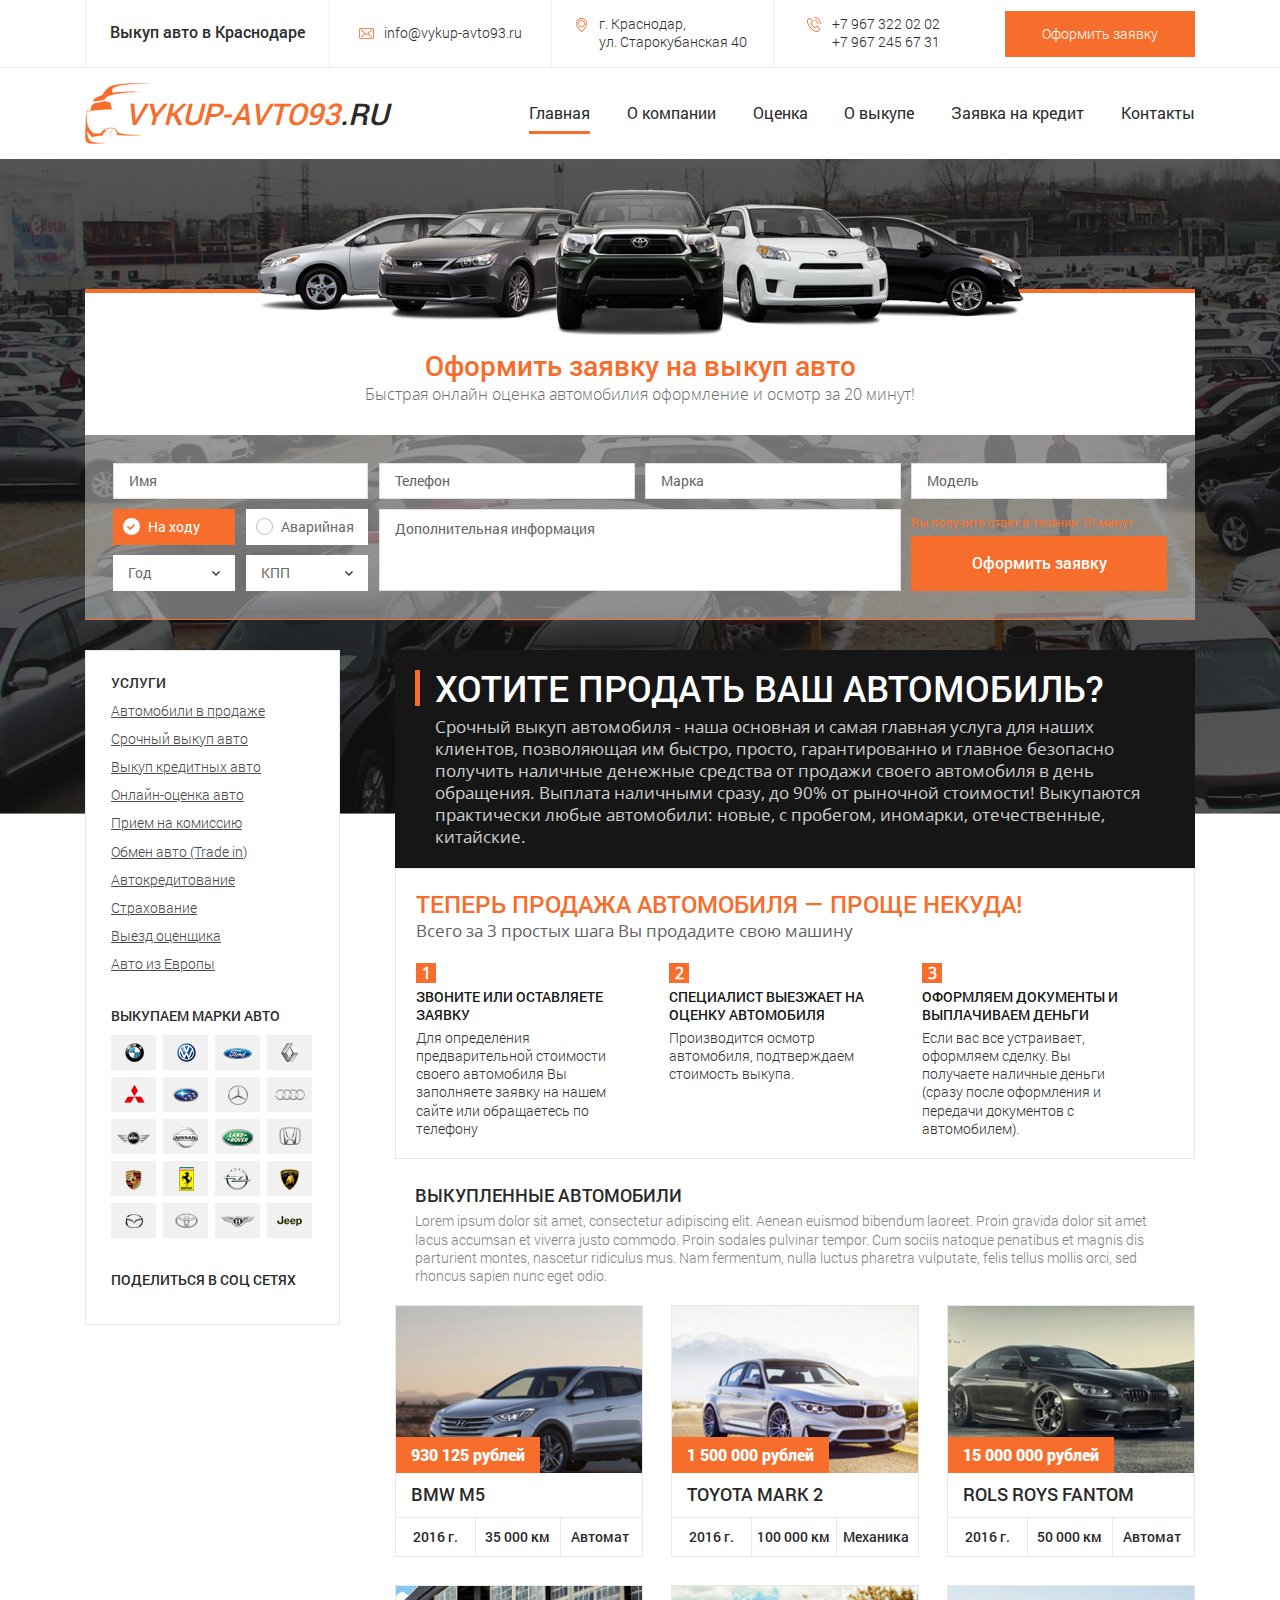
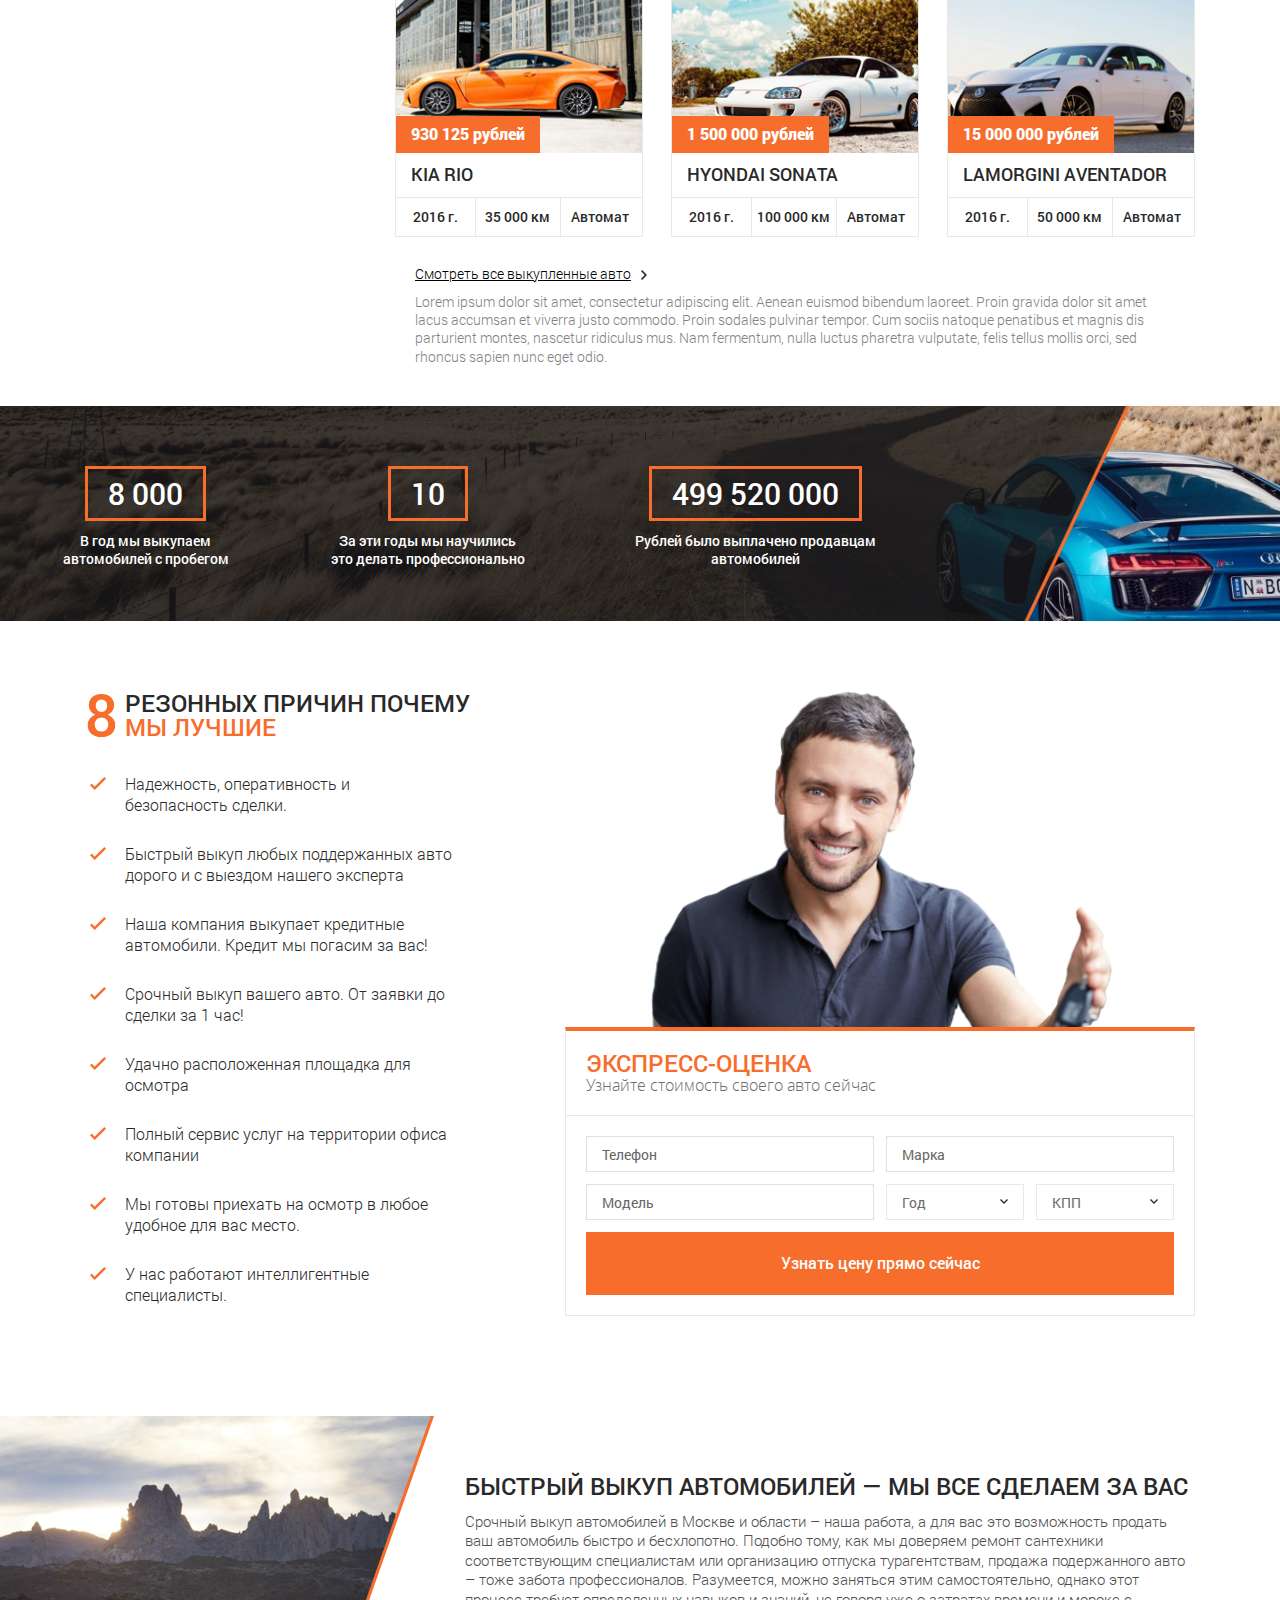
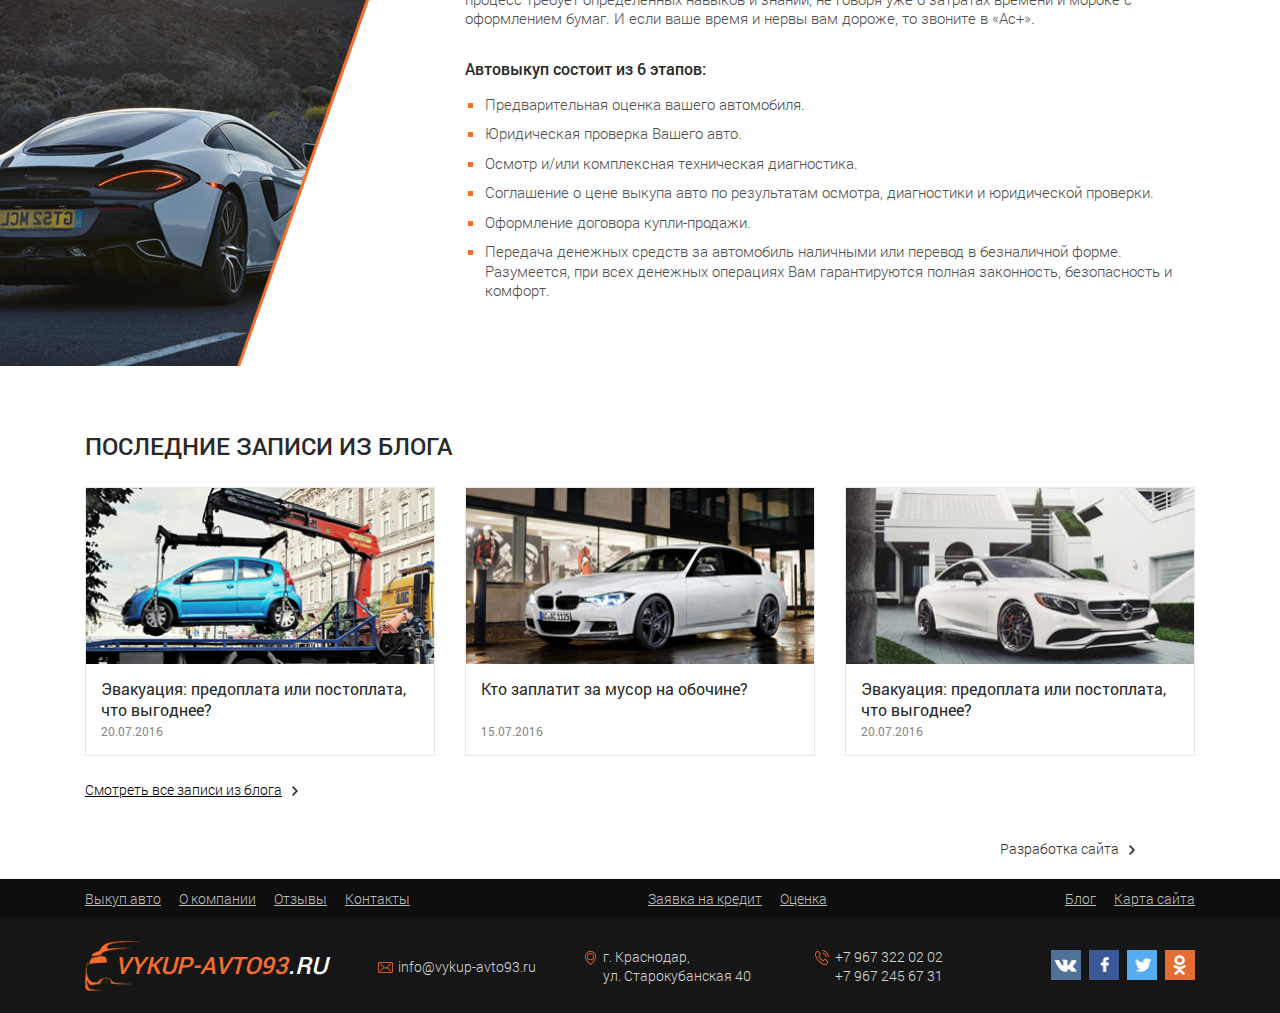
==== commit 0378516f: "v 0.1" ====
--- a/index.html
+++ b/index.html
@@ -115,7 +115,7 @@
                 <label for="order-state-good" class="radio-wrap">На ходу</label>
 
                 <input type="radio" id="order-state-bad" name="order-state" class="form-radio hidden"/>
-                <label for="order-state-bad" class="radio-wrap">Аварийная</label>
+                <label for="order-state-bad" class="radio-wrap radio-bad-wrap">Аварийная</label>
 
                 <div class="custom-select year-chooser">
                     <p class="current-value">Год</p>
--- a/css/custom-styles.css
+++ b/css/custom-styles.css
@@ -918,7 +918,7 @@
 }
 .promo-block .block-content {
     position: relative;
-    padding: 55px 0 55px 410px;
+    padding: 55px 30px 55px 410px;
 }
 .side-image {
     width: 599px;
@@ -1138,6 +1138,7 @@
 }
 .footer-links {
     display: inline-block;
+    vertical-align: top;
     -moz-text-align-last: left;
     -ms-text-align-last: left;
     text-align-last: left;
@@ -1162,6 +1163,7 @@
 .footer-bottom .logo {
     display: block;
     width: 24%;
+    min-width: 210px;
     height: 55px;
     line-height: 55px;
     float: left;
@@ -1187,6 +1189,7 @@
     float: left;
     text-align: center;
     height: 55px;
+    min-width: 210px;
 }
 .footer-bottom a, .footer-bottom p {
     display: inline-block;
@@ -1195,16 +1198,23 @@
     text-decoration: none;
     color: #d5d5d5;
 }
-.footer-bottom .contact-email {
+.footer-bottom .block-content .contact-email {
     padding-top: 20px;
-}
-.footer-bottom .contact-phones, .footer-bottom .contact-address {
+    min-width: 160px;
+}
+.footer-bottom .block-content .contact-phones {
     padding-top: 10px;
+    min-width: 150px;
+}
+.footer-bottom .block-content .contact-address {
+    padding-top: 10px;
+    min-width: 210px;
 }
 
 .footer-bottom .social-links {
     float: left;
     width: 19%;
+    min-width: 155px;
     margin-top: 12px;
     text-align: right;
 }
@@ -1321,7 +1331,7 @@
     .header-top .make-order-wrap {
         display: inline-block;
         float: none;
-        min-width: 190px;
+        min-width: 0;
         border: none;
         margin: 0;
         padding: 0;
@@ -1436,10 +1446,71 @@
     nav ul li a {
         display: inline-block;
     }
+    .form-order .radio-wrap, .form-order .custom-select {
+        position: relative;
+        float: left;
+        margin-bottom: 10px;
+        width: 15.625%;
+        margin-right: 1.25%;
+        border: 1px solid #e8e8e8;
+        top: 0;
+        bottom: 0;
+        left: 0;
+        right: 0;
+    }
+    .form-radio:checked + .radio-wrap {
+        border: 1px solid #f76d2c;
+    }
+    .form-order .form-field-wrap, .form-order .form-field-wrap:nth-child(4) {
+        width: 32.5%;
+        margin-right: 1.25%;
+    }
+    .form-order .form-field-wrap:nth-child(3), .form-order .kpp-chooser {
+        margin-right: 0;
+    }
+    .form-order .form-textarea-wrap {
+        width: 66.25%;
+        margin-right: 1.25%;
+    }
+    .form-order .form-submit-wrap {
+        width: 32.5%;
+    }
+    .services ul {
+        text-align: center;
+    }
+    .services ul li {
+        display: inline-block;
+        margin: 0 10px 10px;
+    }
+    .services ul li:last-child {
+        margin-bottom: 10px;
+    }
     .main-panel, .sidebar, .why-we, .form-express-wrap {
         width: 100%;
         float: none;
     }
+    .statistics {
+        padding-bottom: 0;
+    }
+    .statistics ul {
+        width: 100%;
+        -moz-text-align-last: center;
+        -ms-text-align-last: center;
+        text-align-last: center;
+        text-align: center;
+    }
+    .statistics ul li {
+        margin: 0 50px 100px;
+    }
+    .why-we {
+        padding: 50px 0 10px 40px;
+    }
+    .why-we ul li {
+        min-height: 55px;
+    }
+    .form-express-wrap {
+        padding: 30px 0 50px;
+    }
     .tagline .title {
         font-size: 32px;
     }
@@ -1447,5 +1518,244 @@
         width: 100%;
         height: 146px;
     }
+    .promo-block .block-content {
+        padding: 25px 15px 25px 310px;
+    }
+    .side-image {
+        left: -299px;
+    }
+    .articles ul {
+        text-align: center;
+    }
+    .articles ul li, .articles ul li:last-child {
+        display: inline-block;
+        float: none;
+        width: 280px;
+        text-align: left;
+        margin: 0 20px 20px;
+    }
+    .article-preview-title {
+        font-size: 15px;
+    }
+    .footer-links li {
+        display: block;
+    }
+    .markello a {
+        display: block;
+    }
+}
+
+@media (max-width: 768px) {
+
+    .block-content {
+        padding: 0 10px;
+    }
+    nav {
+        margin-right: 5px;
+    }
+    .form-order {
+        padding: 0;
+        border: none;
+    }
+    .form-order .form-field-wrap, .form-order .form-field-wrap:nth-child(3), .form-order .form-field-wrap:nth-child(4) {
+        width: 49.5%;
+        margin-right: 1%;
+    }
+    .form-order .radio-wrap, .form-order .custom-select {
+        width: 24.25%;
+        margin-right: 1%;
+    }
+    .form-order .form-field-wrap:nth-child(2n), .form-order .kpp-chooser {
+        margin-right: 0;
+    }
+    .form-order .form-submit-wrap {
+        width: 49.5%;
+        margin-right: 0;
+    }
+    .purchased-cars .product-card, .purchased-cars .product-card:nth-child(3n) {
+        width: 49%;
+        margin: 0 2% 2% 0;
+    }
+    .purchased-cars .product-card:nth-child(2n) {
+        margin: 0 0 2% 0;
+    }
+    .side-image {
+        display: none;
+    }
+    .form-express-wrap {
+        padding: 25px 0;
+    }
+    .promo-block .block-content {
+        padding: 25px 10px;
+    }
+}
+
+@media (max-width: 540px) {
+
+    .block-content {
+        padding: 0 5px;
+    }
+    .header-top .block-content {
+        padding: 15px 5px;
+    }
+    .form-express-image {
+        width: 100%;
+    }
+
+}
+
+@media (max-width: 480px) {
+
+    .h1 {
+        width: 90px;
+        min-width: 100px;
+    }
+    h1 {
+        width: 100%;
+        font-size: 12px;
+    }
+    nav {
+        margin-right: 10px;
+        margin-top: 27px;
+    }
+    .make-order {
+        width: 100px;
+        height: 35px;
+        font-size: 12px;
+        font-weight: 600;
+        margin-top: 0;
+    }
+    .mobile-contacts {
+        font-size: 14px;
+        top: 26px;
+        right: 15px;
+    }
+    .mobile-menu {
+        font-size: 14px;
+    }
+    .mobile-contacts:before, .mobile-menu:before {
+        top: 5px;
+    }
+    .logo, .logo span {
+        height: 36px;
+        font-size: 20px;
+        line-height: 36px;
+    }
+    .logo:before {
+        width: 45px;
+        height: 40px;
+        background-size: cover;
+        left: 10px;
+    }
+    .form-order .form-field-wrap, .form-order .form-field-wrap:nth-child(3), .form-order .form-field-wrap:nth-child(4), .form-order .form-field-wrap:nth-child(2n) {
+        width: 100%;
+        margin-right: 0;
+        margin-bottom: 15px;
+    }
+    .form-order .radio-wrap, .form-order .custom-select {
+        width: 49.5%;
+        margin-right: 1%;
+        margin-bottom: 15px;
+    }
+    .form-order .radio-bad-wrap, .form-order .kpp-chooser {
+        margin-right: 0;
+    }
+    .form-order .form-submit-wrap {
+        width: 100%;
+        margin-right: 0;
+    }
+    .steps ul li {
+        width: 100%;
+        margin-right: 0;
+        margin-bottom: 20px;
+    }
+    .purchased-cars .product-card, .purchased-cars .product-card:nth-child(3n), .purchased-cars .product-card:nth-child(2n) {
+        width: 100%;
+        margin: 0 0 30px 0;
+        border: 2px solid #cccccc;
+    }
+    .form-express {
+        border: none;
+        border-top: 4px solid #f76d2c;
+    }
+    .form-express fieldset {
+        border: none;
+        margin-top: 20px;
+        padding: 20px 0 0;
+    }
+    .form-express .form-field-wrap {
+        width: 100%;
+        margin: 0 0 15px 0;
+    }
+    .form-express .custom-select {
+        width: 49%;
+        margin-right: 2%;
+        margin-bottom: 15px;
+    }
+    .form-express .kpp-chooser {
+        margin-right: 0;
+    }
+    .form-express .form-submit-wrap {
+        padding: 0;
+    }
+    .tagline {
+        padding: 20px;
+        background-color: #161616;
+    }
+    .tagline .title {
+        font-size: 20px;
+    }
+    .steps>.title {
+        font-size: 18px;
+    }
+    .why-we .title p, .why-we .title p span {
+        font-size: 18px;
+    }
+    .why-we .title:before {
+        font-size: 44px;
+    }
+    .why-we ul li {
+        margin-bottom: 20px;
+    }
+    .statistics .number {
+        font-size: 22px;
+        padding: 5px 20px;
+    }
+    .form-express-wrap {
+        padding: 0;
+    }
+    .promo-block h2 {
+        font-size: 18px;
+    }
+    .articles .title {
+        font-size: 18px;
+    }
+    .articles ul li, .articles ul li:last-child {
+        margin: 0 0 20px;
+    }
+    .footer-top {
+        -moz-text-align-last: left;
+        -ms-text-align-last: left;
+        text-align-last: left;
+        text-align: left;
+    }
+    .footer-links {
+        width: 120px;
+        margin: 10px;
+    }
+    .footer-links li {
+        margin: 10px 0;
+    }
+    .footer-bottom .block-content .contact-email, .footer-bottom .block-content .contact-address, .footer-bottom .block-content .contact-phones {
+        width: 210px;
+        margin-left: 20px;
+    }
+    .footer-bottom a, .footer-bottom p {
+        width: 100%;
+        text-align: left;
+    }
+    .social-links {
+        margin-left: 30px;
+    }
 
 }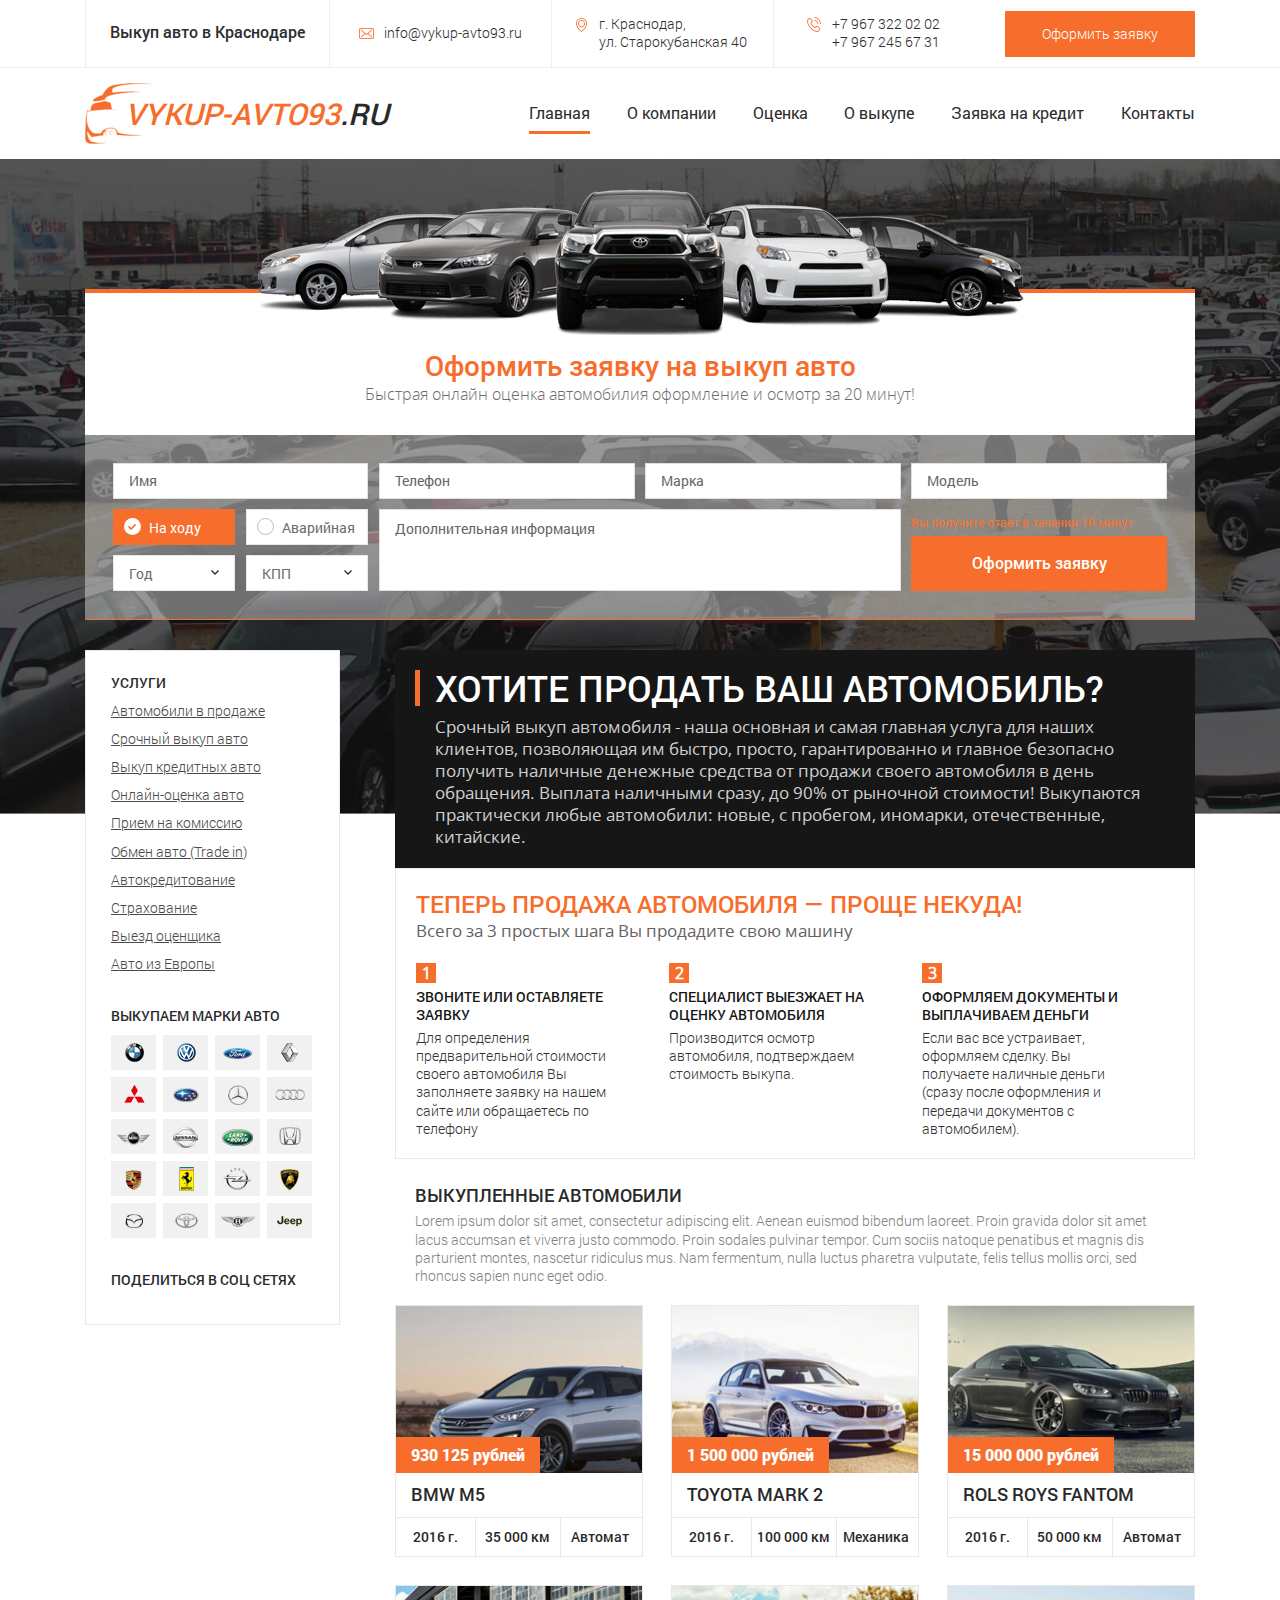
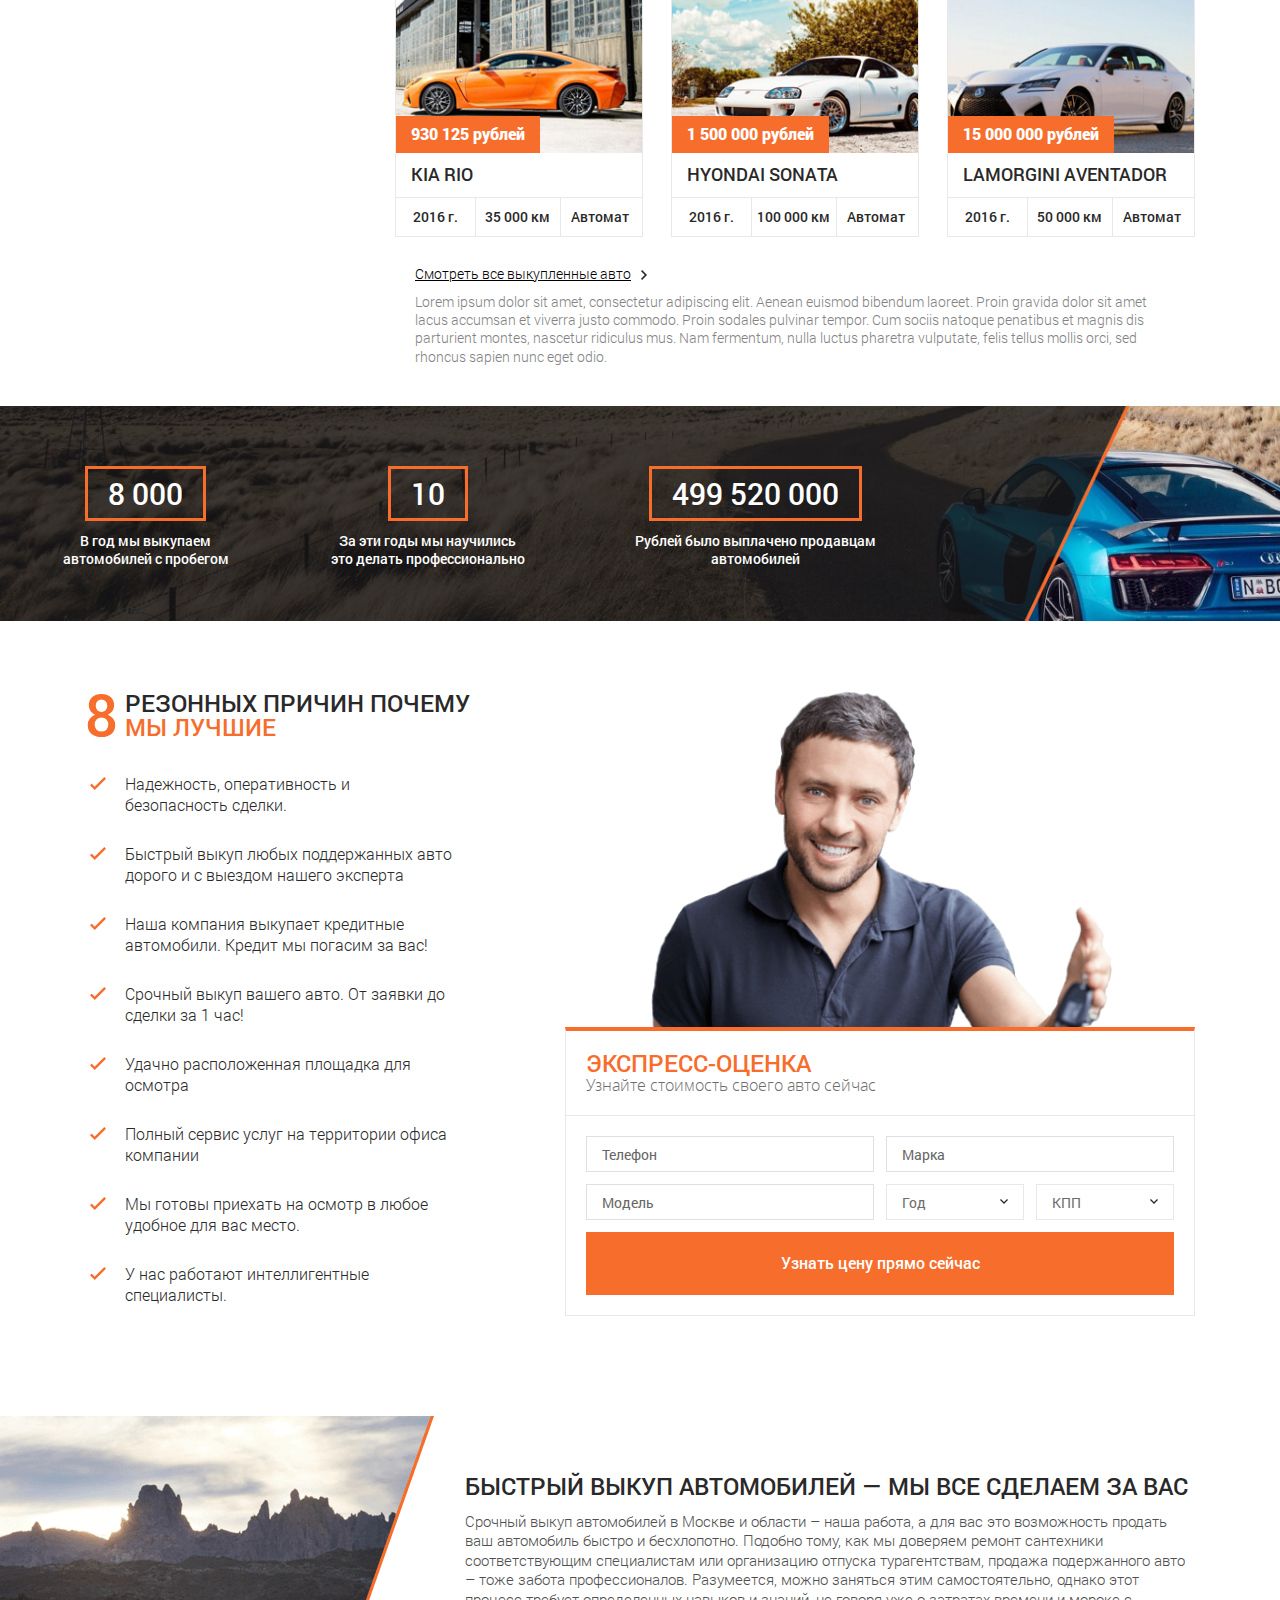
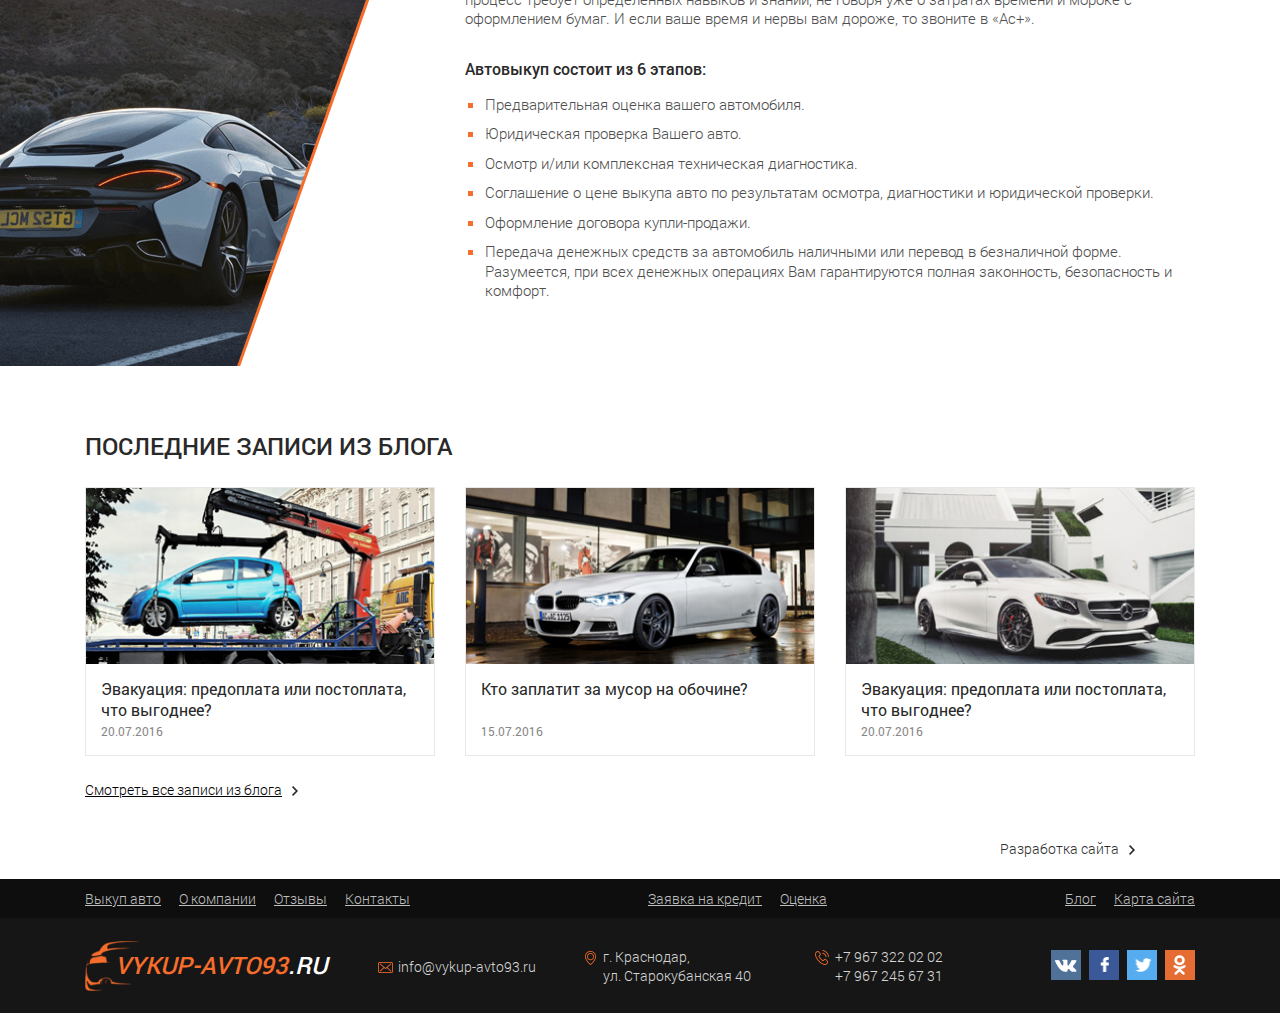
==== commit 98cb2bad: "final" ====
--- a/index.html
+++ b/index.html
@@ -100,7 +100,7 @@
                 </label>
 
                 <label class="form-field-wrap">
-                    <input type="text" id="order-phone" class="form-field" placeholder="Телефон" required/>
+                    <input type="tel" id="order-phone" class="form-field user-phone" placeholder="Телефон" required/>
                 </label>
 
                 <label class="form-field-wrap">
@@ -203,7 +203,7 @@
 
             <p class="text">Всего за 3 простых шага Вы продадите свою машину</p>
 
-            <ul>
+            <ol>
                 <li>
                     <p class="title">ЗВОНИТЕ ИЛИ ОСТАВЛЯЕТЕ ЗАЯВКУ</p>
                     <p class="text">Для определения предварительной стоимости своего автомобиля Вы заполняете заявку на нашем сайте или обращаетесь по телефону</p>
@@ -216,7 +216,7 @@
                     <p class="title">ОФОРМЛЯЕМ ДОКУМЕНТЫ И ВЫПЛАЧИВАЕМ ДЕНЬГИ</p>
                     <p class="text">Если вас все устраивает, оформляем сделку. Вы получаете наличные деньги (сразу после оформления и передачи документов с автомобилем).</p>
                 </li>
-            </ul>
+            </ol>
 
         </div>
 
@@ -437,7 +437,7 @@
             <fieldset class="clearfix">
 
                 <label class="form-field-wrap">
-                    <input type="text" id="express-phone" class="form-field" placeholder="Телефон" required/>
+                    <input type="tel" id="express-phone" class="form-field user-phone" placeholder="Телефон" required/>
                 </label>
 
                 <label class="form-field-wrap">
@@ -657,6 +657,7 @@
 </div>
 
 <script src="js/jquery-2.2.4.min.js"></script>
+<script src="js/jquery.maskedinput.min.js"></script>
 <script src="js/custom-scripts.js"></script>
 </body>
 </html>--- a/css/custom-styles.css
+++ b/css/custom-styles.css
@@ -167,6 +167,32 @@
 .form-field:focus:-moz-placeholder {color: transparent;}
 .form-field:focus:-ms-input-placeholder {color: transparent;}
 
+.make-order-page .header-breadcrumbs ul {
+    margin-top: 15px;
+}
+.header-breadcrumbs ul li {
+    font-size: 13px;
+    color: #ffffff;
+    vertical-align: middle;
+}
+.header-breadcrumbs ul li:after {
+    content: '';
+    display: inline-block;
+    vertical-align: middle;
+    width: 4px;
+    height: 7px;
+    background: transparent url('../images/arrow-side-white.png') no-repeat center;
+    margin: 0 5px 0 10px;
+}
+.header-breadcrumbs ul li:last-child:after {
+    display: none;
+}
+.header-breadcrumbs ul li a {
+    font-size: 13px;
+    color: #d5d5d5;
+}
+
+
 /******************************
 ********** header *************
 ******************************/
@@ -403,6 +429,7 @@
     -ms-user-select: none;
     user-select: none;
     cursor: pointer;
+    border: 1px solid #e8e8e8;
 }
 .radio-wrap:before {
     content: '';
@@ -421,6 +448,7 @@
     bottom: 0;
 }
 .form-radio:checked + .radio-wrap {
+    border: 1px solid #f76d2c;
     background-color: #f76d2c;
     color: #ffffff;
 }
@@ -456,6 +484,7 @@
     position: absolute;
     left: 2.5%;
     bottom: 15%;
+    border: 1px solid #e8e8e8;
 }
 .kpp-chooser {
     left: 14.5%;
@@ -667,19 +696,23 @@
     font-size: 17px;
     color: #636262;
 }
-.steps ul {
+.steps ol {
     margin-top: 20px;
-}
-.steps ul li {
+    counter-reset: li;
+    list-style: none;
+}
+.steps ol li {
     vertical-align: top;
     width: 27%;
     margin-right: 6%;
-}
-.steps ul li:last-child {
+    display: inline-block;
+}
+.steps ol li:last-child {
     margin-right: 0;
 }
-.steps ul li:before {
-    content: '1';
+.steps ol li:before {
+    content: counter(li);
+    counter-increment: li;
     display: block;
     width: 20px;
     height: 20px;
@@ -692,18 +725,12 @@
     text-align: center;
     margin-bottom: 5px;
 }
-.steps ul li:nth-child(2):before {
-    content: '2';
-}
-.steps ul li:nth-child(3):before {
-    content: '3';
-}
-.steps ul li .title {
+.steps ol li .title {
     font-family: 'Roboto Medium', sans-serif;
     color: #161616;
     margin-bottom: 5px;
 }
-.steps ul li .text {
+.steps ol li .text {
     color: #313131;
 }
 
@@ -1080,6 +1107,317 @@
 }
 
 /******************************
+****** make order page ********
+******************************/
+.make-order-page .tagline .title {
+    font-size: 32px;
+}
+.make-order-page .header-breadcrumbs {
+    margin-bottom: -25px;
+}
+
+/******************************
+****** contacts page ********
+******************************/
+.contacts-page {
+    background: #ffffff none;
+}
+.contacts-page .header {
+    margin-bottom: 0;
+}
+.contacts-page .header-breadcrumbs {
+    padding: 15px;
+    background: linear-gradient(to right, #3c4959, #768589);
+}
+.on-map {
+    height: 350px;
+}
+
+.form-callback {
+    width: 360px;
+    margin-top: 50px;
+}
+.form-callback .form-title {
+    font-family: 'Roboto Medium', sans-serif;
+    font-size: 24px;
+    color: #292929;
+    padding-left: 20px;
+    margin-bottom: 20px;
+    line-height: 1;
+    position: relative;
+}
+.form-callback .form-title:before, .contacts-block .title:before {
+    content: '';
+    display: block;
+    width: 4px;
+    height: 100%;
+    background-color: #f76d2c;
+    position: absolute;
+    left: 0;
+    top: 0;
+}
+.form-callback .form-field-wrap {
+    display: block;
+    height: 36px;
+    margin-bottom: 10px;
+}
+.form-callback .form-textarea-wrap {
+    height: 100px;
+}
+.form-callback .form-textarea {
+    padding-top: 10px;
+}
+.form-callback .form-submit {
+    width: 100%;
+    height: 45px;
+}
+
+.contacts-block {
+    width: 580px;
+    margin-top: 110px;
+}
+.contacts-block .title {
+    font-family: 'Roboto Medium', sans-serif;
+    font-size: 18px;
+    color: #292929;
+    padding-left: 15px;
+    margin: 20px 0;
+    line-height: 1;
+    position: relative;
+}
+.contacts-block .contact-address, .contacts-block .contact-phones, .contacts-block .contact-email {
+    display: inline-block;
+    vertical-align: top;
+    width: 210px;
+    float: none;
+    padding: 0 0 0 20px;
+    position: relative;
+    margin-bottom: 20px;
+}
+.contacts-block .contact-phones {
+    width: 160px;
+}
+.contacts-block .contact-email {
+    width: 180px;
+}
+.contacts-block .contact-address p, .contacts-block .contact-phones a, .contacts-block .contact-email a {
+    display: block;
+    text-decoration: none;
+}
+.contacts-block .working-days {
+    display: inline-block;
+    margin-right: 30px;
+}
+.contacts-block .working-days p, .contacts-block .working-days p span {
+    display: block;
+    font-family: 'Roboto Regular', sans-serif;
+    font-size: 15px;
+    color: #292929;
+}
+.contacts-block .working-days p span {
+    font-family: 'Roboto Light', sans-serif;
+    font-size: 14px;
+}
+
+/******************************
+******** review page **********
+******************************/
+.reviews-page, .article-page {
+    background: #ffffff none;
+}
+.reviews-page .header-nav, .article-page .header-nav {
+    border-bottom: 1px solid #e8e8e8;
+}
+.reviews-page .header-breadcrumbs,.article-page .header-breadcrumbs {
+    padding: 15px;
+    margin-bottom: -30px;
+}
+.reviews-page .header-breadcrumbs li, .reviews-page .header-breadcrumbs li a, .article-page .header-breadcrumbs li, .article-page .header-breadcrumbs li a {
+    color: #565656;
+}
+.reviews-page .header-breadcrumbs ul li:after, .article-page .header-breadcrumbs ul li:after {
+    width: 4px;
+    height: 7px;
+    background: transparent url('../images/sprite-arrows-side.png') no-repeat left center;
+    background-size: cover;
+}
+.reviews-page .form-order, .article-page .form-order {
+    padding-top: 80px;
+}
+.reviews-page .custom-select, .article-page .custom-select {
+    bottom: 11.75%;
+}
+.reviews-page .kpp-chooser, .article-page .kpp-chooser {
+    left: 14.5%;
+}
+.reviews {
+    padding-top: 30px;
+}
+.reviews .title {
+    font-family: 'Roboto Medium', sans-serif;
+    font-size: 24px;
+    color: #292929;
+    padding-left: 20px;
+    line-height: 1;
+    position: relative;
+    margin-bottom: 10px;
+}
+.reviews .title:before {
+    content: '';
+    display: block;
+    width: 4px;
+    height: 100%;
+    background-color: #f76d2c;
+    position: absolute;
+    left: 0;
+    top: 0;
+}
+.reviews>.text {
+    color: #585858;
+}
+.review {
+    display: block;
+    margin-top: 40px;
+}
+.review-images {
+    width: 265px;
+    position: relative;
+}
+.review-image-reviewer {
+    width: 70px;
+    height: 70px;
+    border: 3px solid #eeeeee;
+    -webkit-border-radius: 100%;
+    -moz-border-radius: 100%;
+    border-radius: 100%;
+    position: absolute;
+    top: -10px;
+    right: -35px;
+}
+.review-data {
+    width: 795px;
+}
+.reviewer-name {
+    font-family: 'Roboto Medium', sans-serif;
+    font-size: 18px;
+    color: #282828;
+}
+.reviewer-car {
+    font-family: 'Roboto Medium', sans-serif;
+    font-size: 18px;
+    color: #f76d2c;
+    margin-bottom: 10px;
+}
+.review .date, article .date {
+    display: inline-block;
+    vertical-align: middle;
+    font-family: 'Roboto Regular', sans-serif;
+    font-size: 12px;
+    color: #777777;
+    line-height: 14px;
+}
+.review .date:before, article .date:before {
+    content: '';
+    display: inline-block;
+    vertical-align: top;
+    width: 14px;
+    height: 14px;
+    background: transparent url('../images/icon-date.png') no-repeat center;
+    margin-right: 5px;
+}
+.review .text {
+    font-size: 15px;
+    color: #000000;
+    margin-top: 10px;
+}
+
+/******************************
+******** article page **********
+******************************/
+
+.article-page .main-panel {
+    width: 820px;
+}
+article h2 {
+    display: block;
+    font-family: 'Roboto Medium', sans-serif;
+    font-size: 24px;
+    color: #292929;
+    line-height: 1;
+    position: relative;
+    padding-left: 20px;
+    font-weight: 100;
+}
+article h2:before {
+    content: '';
+    display: block;
+    width: 4px;
+    height: 100%;
+    background-color: #f76d2c;
+    position: absolute;
+    left: 0;
+    top: 0;
+}
+article .date {
+    margin: 15px 20px;
+}
+article h3 {
+    font-family: 'Roboto Medium', sans-serif;
+    font-size: 16px;
+    color: #343434;
+    font-weight: 100;
+    margin-top: 35px;
+}
+article .text {
+    font-family: 'Open Sans Light', sans-serif;
+    font-size: 16px;
+    color: #343434;
+    margin-top: 20px;
+}
+.numbered-list {
+    counter-reset: li;
+}
+.numbered-list li, .usual-list li {
+    display: block;
+    margin-top: 20px;
+    font-family: 'Open Sans Light', sans-serif;
+    font-size: 14px;
+    color: #323232;
+    width: 60%;
+    min-width: 250px;
+    padding-left: 25px;
+    position: relative;
+}
+.numbered-list li:before {
+    content: counter(li);
+    counter-increment: li;
+    display: block;
+    width: 18px;
+    height: 18px;
+    background-color: #f76d2c;
+    position: absolute;
+    left: 0;
+    top: 0;
+    font-family: 'Open Sans Regular', sans-serif;
+    font-weight: 600;
+    color: #ffffff;
+    line-height: 18px;
+    text-align: center;
+}
+.usual-list li {
+    background: transparent url('../images/icon-ok-orange-large.png') no-repeat left top;
+}
+.small-image {
+    display: inline-block;
+    width: 49%;
+    margin-right: 1%;
+    margin-top: 20px;
+}
+.small-image:nth-child(2n) {
+    margin-right: 0;
+}
+
+/******************************
 ********** footer *************
 ******************************/
 
@@ -1289,6 +1627,15 @@
     .footer-bottom .social-links {
         width: 16%;
     }
+    .make-order-page .tagline .title {
+        font-size: 28px;
+    }
+    .review-data {
+        width: 700px;
+    }
+    .article-page .main-panel {
+        width: 750px;
+    }
 
 }
 
@@ -1307,6 +1654,12 @@
     }
     .footer-bottom .logo span {
         font-size: 20px;
+    }
+    .review-data {
+        width: 650px;
+    }
+    .article-page .main-panel {
+        width: 700px;
     }
 
 }
@@ -1446,6 +1799,14 @@
     nav ul li a {
         display: inline-block;
     }
+    .make-order-page .header-breadcrumbs {
+        padding: 15px;
+        margin: 0;
+        background: linear-gradient(to right, #3c4959, #768589);
+    }
+    .make-order-page .header-breadcrumbs ul {
+        margin: 0;
+    }
     .form-order .radio-wrap, .form-order .custom-select {
         position: relative;
         float: left;
@@ -1489,6 +1850,9 @@
         width: 100%;
         float: none;
     }
+    .brands ul li:nth-child(4n) {
+        margin-right: 7px;
+    }
     .statistics {
         padding-bottom: 0;
     }
@@ -1543,6 +1907,23 @@
     .markello a {
         display: block;
     }
+    .contacts-block {
+        width: 370px;
+        margin-top: 80px;
+    }
+    .review-images {
+        float: none;
+        margin: 0;
+    }
+    .review-data {
+        float: none;
+        width: 100%;
+        margin-top: 20px;
+    }
+    .article-page .main-panel, .article-page .sidebar {
+        width: 100%;
+        margin-bottom: 40px;
+    }
 }
 
 @media (max-width: 768px) {
@@ -1588,6 +1969,11 @@
     .promo-block .block-content {
         padding: 25px 10px;
     }
+    .form-callback, .contacts-block {
+        float: none;
+        width: 100%;
+        margin: 40px 0 0 0;
+    }
 }
 
 @media (max-width: 540px) {
@@ -1600,6 +1986,9 @@
     }
     .form-express-image {
         width: 100%;
+    }
+    .make-order-page .tagline .title {
+        font-size: 22px;
     }
 
 }
@@ -1757,5 +2146,15 @@
     .social-links {
         margin-left: 30px;
     }
+    .make-order-page .tagline .title {
+        font-size: 18px;
+    }
+    .small-image, .small-image:nth-child(2n) {
+        width: 100%;
+        margin: 20px 0 0 0;
+    }
+    article .usual-list li, article .numbered-list li {
+        width: 80%;
+    }
 
 }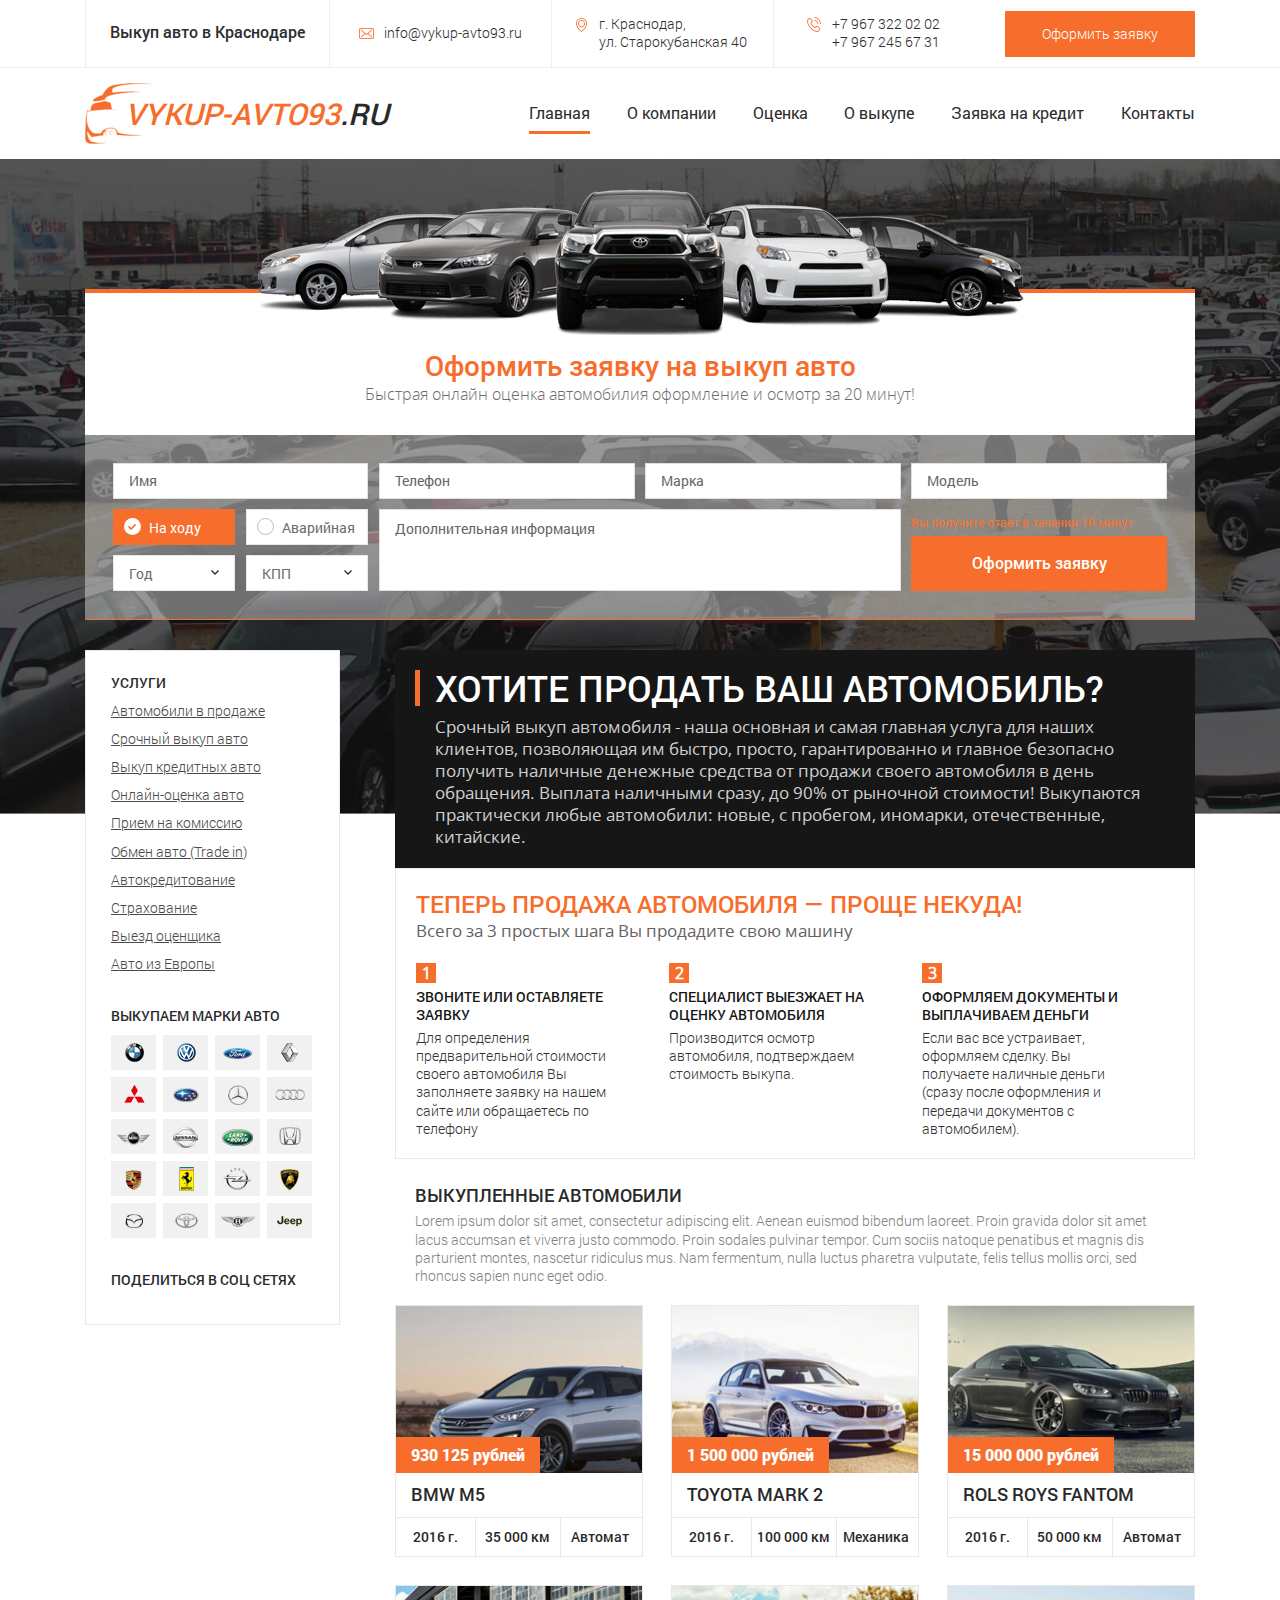
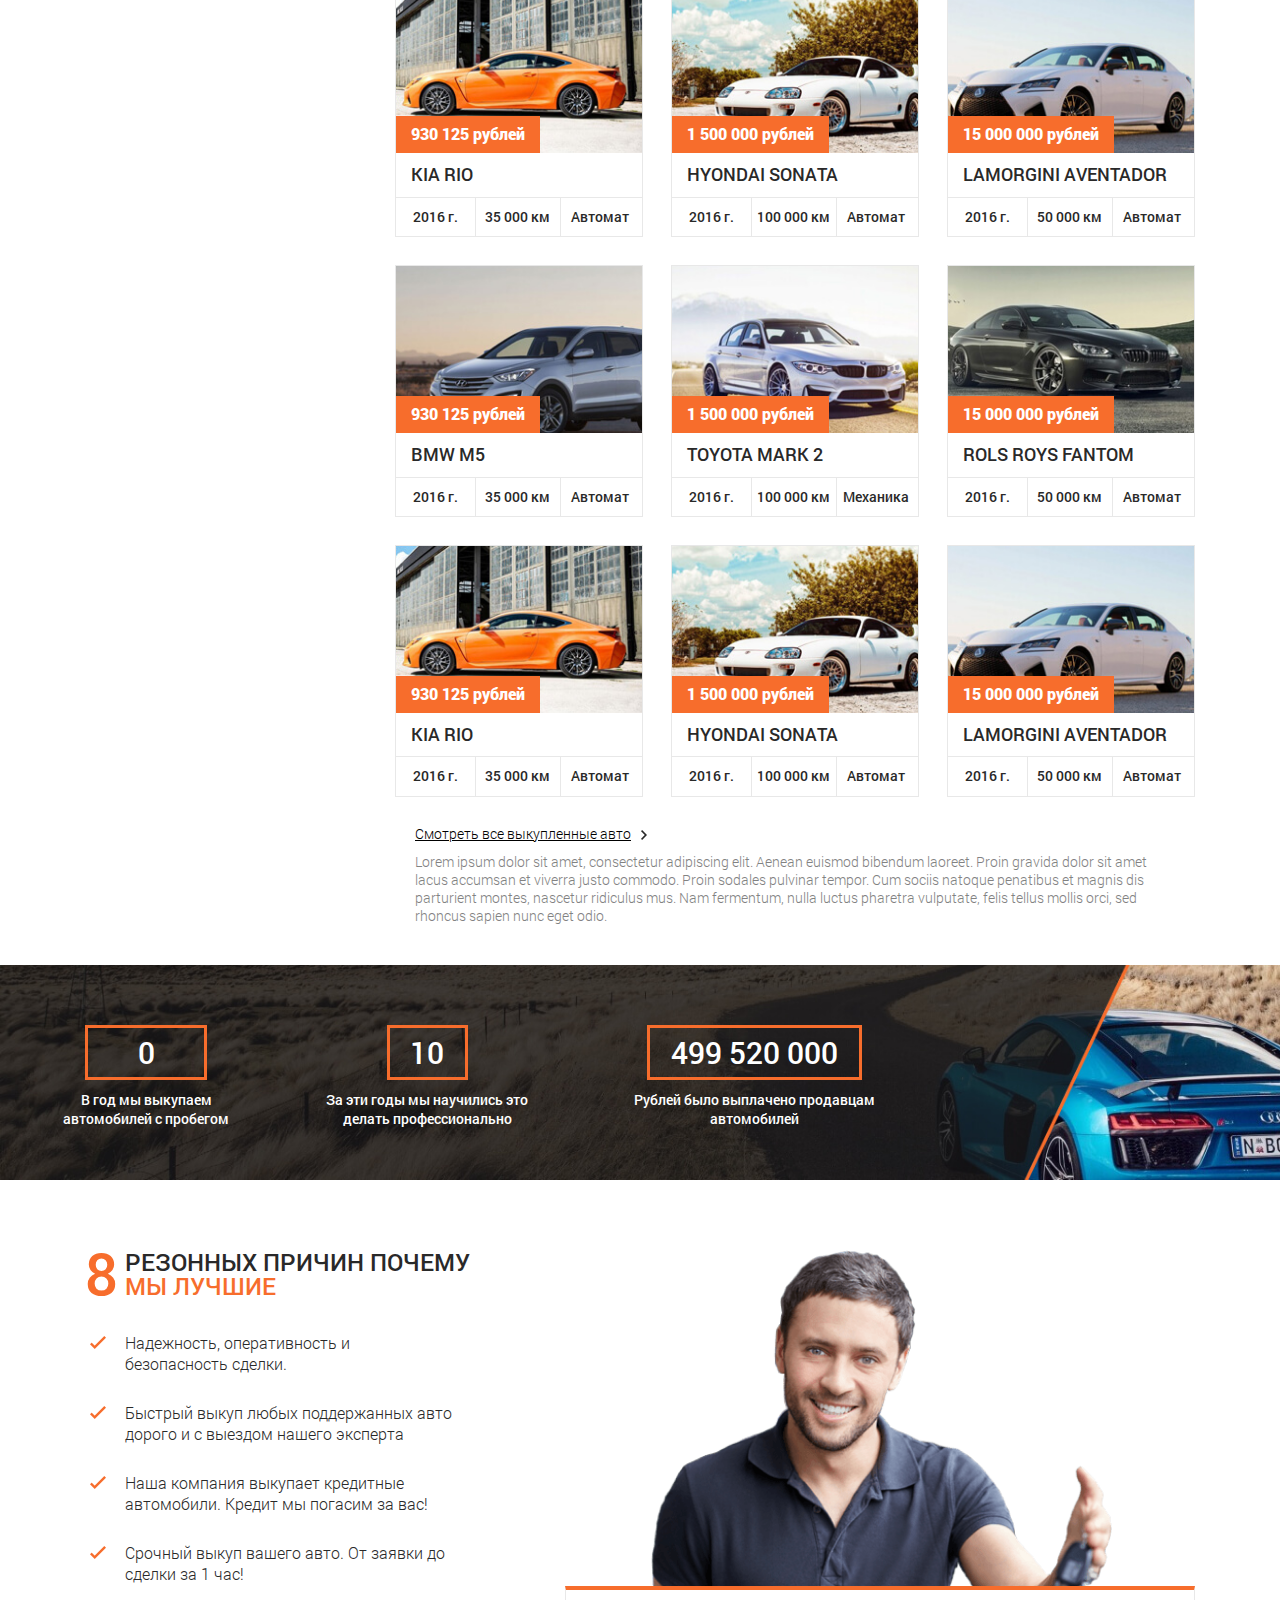
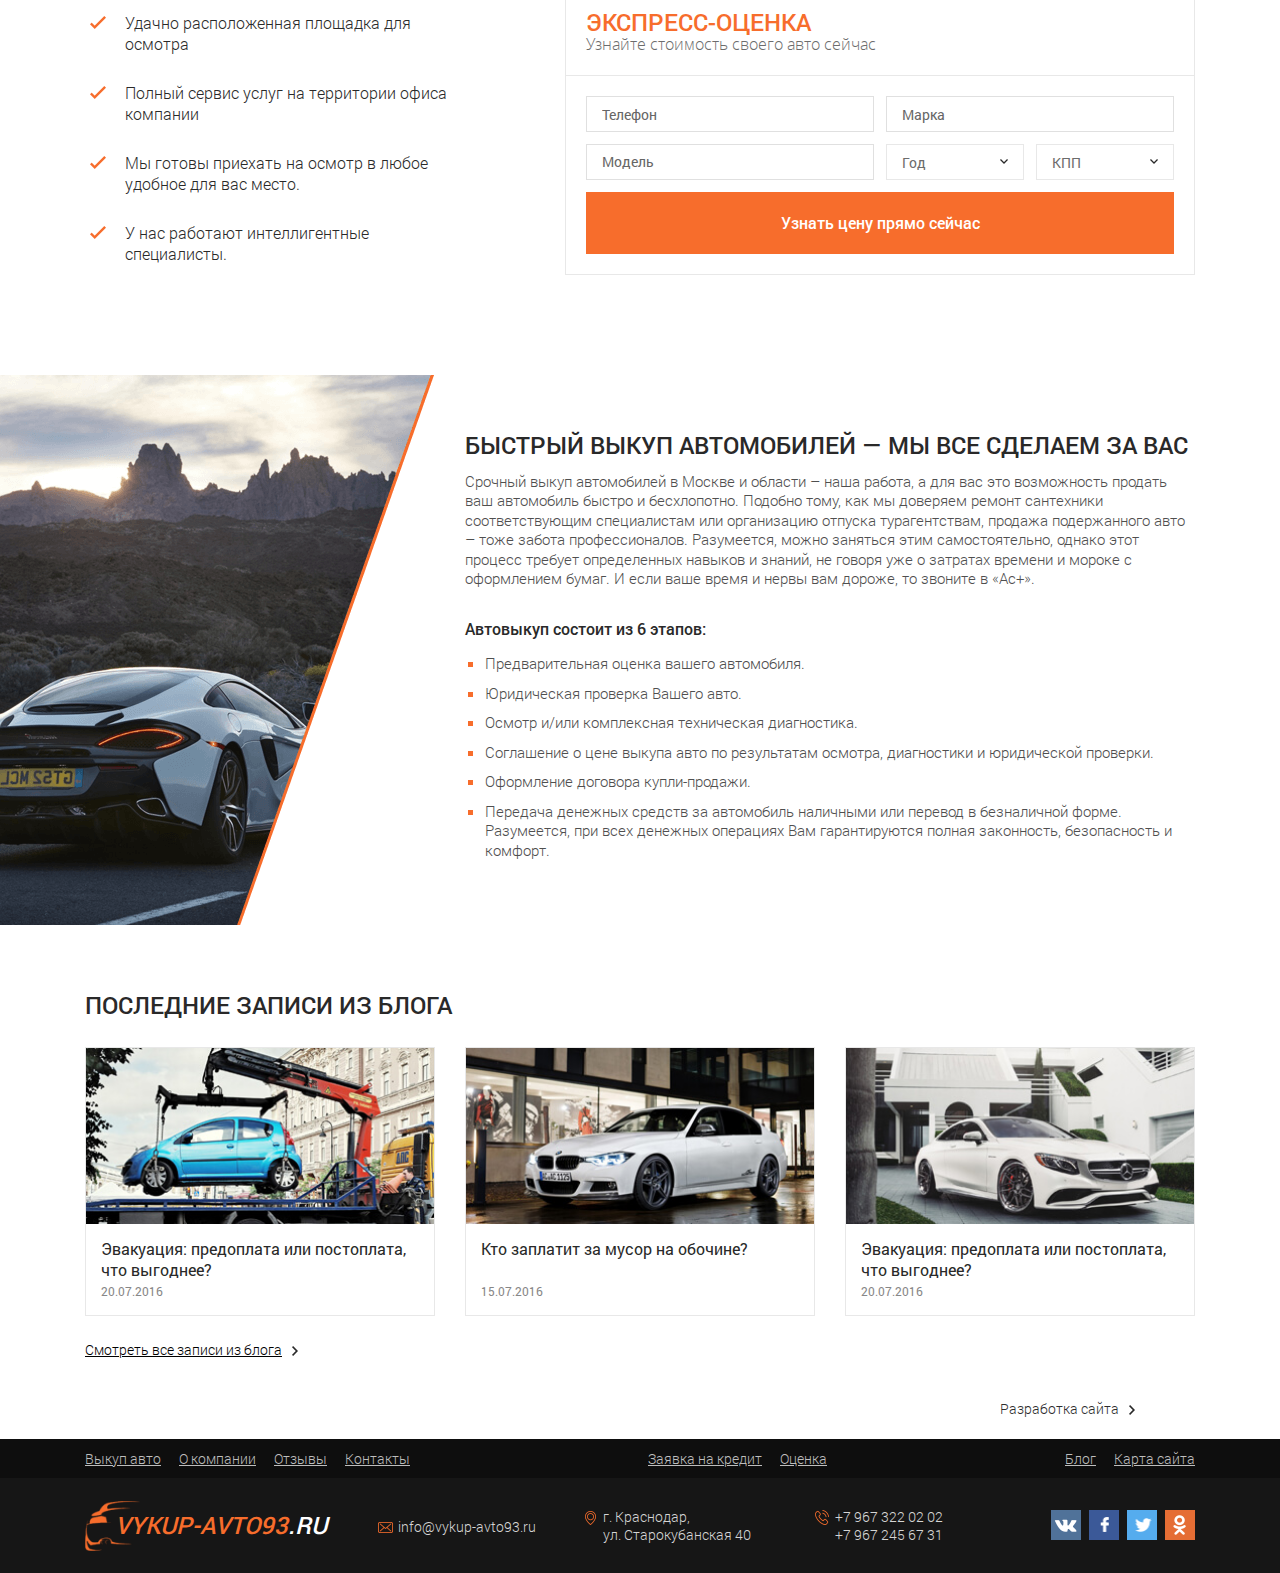
==== commit dc899ef8: "final" ====
--- a/index.html
+++ b/index.html
@@ -136,6 +136,32 @@
                         <li class="item">2003</li>
                         <li class="item">2002</li>
                         <li class="item">2001</li>
+                        <li class="item">2000</li>
+                        <li class="item">1999</li>
+                        <li class="item">1998</li>
+                        <li class="item">1997</li>
+                        <li class="item">1996</li>
+                        <li class="item">1995</li>
+                        <li class="item">1994</li>
+                        <li class="item">1993</li>
+                        <li class="item">1992</li>
+                        <li class="item">1991</li>
+                        <li class="item">1990</li>
+                        <li class="item">1989</li>
+                        <li class="item">1988</li>
+                        <li class="item">1987</li>
+                        <li class="item">1986</li>
+                        <li class="item">1985</li>
+                        <li class="item">1984</li>
+                        <li class="item">1983</li>
+                        <li class="item">1982</li>
+                        <li class="item">1981</li>
+                        <li class="item">1980</li>
+                        <li class="item">1979</li>
+                        <li class="item">1978</li>
+                        <li class="item">1977</li>
+                        <li class="item">1976</li>
+                        <li class="item">1975</li>
                     </ul>
                     <label><input type="text" id="order-year" class="hidden" required/></label>
                 </div>
@@ -143,22 +169,8 @@
                 <div class="custom-select kpp-chooser">
                     <p class="current-value">КПП</p>
                     <ul>
-                        <li class="item">2016</li>
-                        <li class="item">2015</li>
-                        <li class="item">2014</li>
-                        <li class="item">2013</li>
-                        <li class="item">2012</li>
-                        <li class="item">2011</li>
-                        <li class="item">2010</li>
-                        <li class="item">2009</li>
-                        <li class="item">2008</li>
-                        <li class="item">2007</li>
-                        <li class="item">2006</li>
-                        <li class="item">2005</li>
-                        <li class="item">2004</li>
-                        <li class="item">2003</li>
-                        <li class="item">2002</li>
-                        <li class="item">2001</li>
+                        <li class="item">Авто</li>
+                        <li class="item">Механика</li>
                     </ul>
                     <label><input type="text" id="order-kpp" class="hidden" required/></label>
                 </div>
@@ -229,6 +241,72 @@
             </p>
 
             <div class="products clearfix">
+
+                <a class="product-card" href="#">
+                    <div class="product-image">
+                        <img src="images/image-car-1.jpg" alt="car"/>
+                        <div class="product-cost"><span>930 125</span> рублей</div>
+                    </div>
+                    <div class="product-name">BMW M5</div>
+                    <div class="product-manufacture-year"><span>2016</span> г.</div>
+                    <div class="product-mileage"><span>35 000</span> км</div>
+                    <div class="product-transmission">Автомат</div>
+                </a>
+
+                <a class="product-card" href="#">
+                    <div class="product-image">
+                        <img src="images/image-car-2.jpg" alt="car"/>
+                        <div class="product-cost"><span>1 500 000</span> рублей</div>
+                    </div>
+                    <div class="product-name">TOYOTA MARK 2</div>
+                    <div class="product-manufacture-year"><span>2016</span> г.</div>
+                    <div class="product-mileage"><span>100 000</span> км</div>
+                    <div class="product-transmission">Механика</div>
+                </a>
+
+                <a class="product-card" href="#">
+                    <div class="product-image">
+                        <img src="images/image-car-3.jpg" alt="car"/>
+                        <div class="product-cost"><span>15 000 000</span> рублей</div>
+                    </div>
+                    <div class="product-name">ROLS ROYS FANTOM</div>
+                    <div class="product-manufacture-year"><span>2016</span> г.</div>
+                    <div class="product-mileage"><span>50 000</span> км</div>
+                    <div class="product-transmission">Автомат</div>
+                </a>
+
+                <a class="product-card" href="#">
+                    <div class="product-image">
+                        <img src="images/image-car-4.jpg" alt="car"/>
+                        <div class="product-cost"><span>930 125</span> рублей</div>
+                    </div>
+                    <div class="product-name">KIA RIO</div>
+                    <div class="product-manufacture-year"><span>2016</span> г.</div>
+                    <div class="product-mileage"><span>35 000</span> км</div>
+                    <div class="product-transmission">Автомат</div>
+                </a>
+
+                <a class="product-card" href="#">
+                    <div class="product-image">
+                        <img src="images/image-car-5.jpg" alt="car"/>
+                        <div class="product-cost"><span>1 500 000</span> рублей</div>
+                    </div>
+                    <div class="product-name">HYONDAI SONATA</div>
+                    <div class="product-manufacture-year"><span>2016</span> г.</div>
+                    <div class="product-mileage"><span>100 000</span> км</div>
+                    <div class="product-transmission">Автомат</div>
+                </a>
+
+                <a class="product-card" href="#">
+                    <div class="product-image">
+                        <img src="images/image-car-6.jpg" alt="car"/>
+                        <div class="product-cost"><span>15 000 000</span> рублей</div>
+                    </div>
+                    <div class="product-name">LAMORGINI AVENTADOR</div>
+                    <div class="product-manufacture-year"><span>2016</span> г.</div>
+                    <div class="product-mileage"><span>50 000</span> км</div>
+                    <div class="product-transmission">Автомат</div>
+                </a>
 
                 <a class="product-card" href="#">
                     <div class="product-image">
@@ -379,17 +457,17 @@
         <ul class="in-wide">
 
             <li>
-                <div class="number">8 000</div>
+                <div class="number" id="number-cars">0</div>
                 <p class="text">В год мы выкупаем автомобилей с пробегом</p>
             </li>
 
             <li>
-                <div class="number">10</div>
+                <div class="number" id="number-years">10</div>
                 <p class="text">За эти годы мы научились это делать профессионально</p>
             </li>
 
             <li>
-                <div class="number">499 520 000</div>
+                <div class="number" id="number-money">499 520 000</div>
                 <p class="text">Рублей было выплачено продавцам автомобилей</p>
             </li>
 
@@ -467,31 +545,43 @@
                         <li class="item">2003</li>
                         <li class="item">2002</li>
                         <li class="item">2001</li>
+                        <li class="item">2000</li>
+                        <li class="item">1999</li>
+                        <li class="item">1998</li>
+                        <li class="item">1997</li>
+                        <li class="item">1996</li>
+                        <li class="item">1995</li>
+                        <li class="item">1994</li>
+                        <li class="item">1993</li>
+                        <li class="item">1992</li>
+                        <li class="item">1991</li>
+                        <li class="item">1990</li>
+                        <li class="item">1989</li>
+                        <li class="item">1988</li>
+                        <li class="item">1987</li>
+                        <li class="item">1986</li>
+                        <li class="item">1985</li>
+                        <li class="item">1984</li>
+                        <li class="item">1983</li>
+                        <li class="item">1982</li>
+                        <li class="item">1981</li>
+                        <li class="item">1980</li>
+                        <li class="item">1979</li>
+                        <li class="item">1978</li>
+                        <li class="item">1977</li>
+                        <li class="item">1976</li>
+                        <li class="item">1975</li>
                     </ul>
-                    <label><input type="text" id="express-year" class="hidden" required/></label>
+                    <label><input type="text" id="express-order-year" class="hidden" required/></label>
                 </div>
 
                 <div class="custom-select kpp-chooser">
                     <p class="current-value">КПП</p>
                     <ul>
-                        <li class="item">2016</li>
-                        <li class="item">2015</li>
-                        <li class="item">2014</li>
-                        <li class="item">2013</li>
-                        <li class="item">2012</li>
-                        <li class="item">2011</li>
-                        <li class="item">2010</li>
-                        <li class="item">2009</li>
-                        <li class="item">2008</li>
-                        <li class="item">2007</li>
-                        <li class="item">2006</li>
-                        <li class="item">2005</li>
-                        <li class="item">2004</li>
-                        <li class="item">2003</li>
-                        <li class="item">2002</li>
-                        <li class="item">2001</li>
+                        <li class="item">Авто</li>
+                        <li class="item">Механика</li>
                     </ul>
-                    <label><input type="text" id="express-kpp" class="hidden" required/></label>
+                    <label><input type="text" id="express-order-kpp" class="hidden" required/></label>
                 </div>
 
 
@@ -658,6 +748,7 @@
 
 <script src="js/jquery-2.2.4.min.js"></script>
 <script src="js/jquery.maskedinput.min.js"></script>
+<script src="js/jquery.animateNumber.min.js"></script>
 <script src="js/custom-scripts.js"></script>
 </body>
 </html>--- a/css/custom-styles.css
+++ b/css/custom-styles.css
@@ -517,17 +517,24 @@
 }
 .custom-select ul {
     display: none;
+    width: 100%;
     background-color: #ffffff;
     position: absolute;
     right: 0;
     top: 36px;
     z-index: 1;
     padding: 5px 15px;
+    max-height: 200px;
+    overflow-y: auto;
+    -webkit-box-shadow: 2px 2px 5px 0 rgba(0,0,0,0.25);
+    -moz-box-shadow: 2px 2px 5px 0 rgba(0,0,0,0.25);
+    box-shadow: 2px 2px 5px 0 rgba(0,0,0,0.25);
 }
 .custom-select ul li {
     display: block;
     cursor: pointer;
     margin: 3px 0;
+    text-align: left;
 }
 .custom-select ul li:hover {
     color: #f76d2c;
@@ -765,16 +772,21 @@
 .purchased-cars .product-card:before {
     content: '';
     display: block;
-    width: 100%;
+    width: 0;
     height: 4px;
-    background-color: transparent;
+    background-color: #f76d2c;
     position: absolute;
     left: 0;
     top: -1px;
     z-index: 1;
+    -webkit-transition: 0.6s;
+    -moz-transition: 0.6s;
+    -ms-transition: 0.6s;
+    -o-transition: 0.6s;
+    transition: 0.6s;
 }
 .purchased-cars .product-card:hover:before {
-    background-color: #f76d2c;
+    width: 100%;
 }
 .purchased-cars .product-card:nth-child(3n) {
     margin-right: 0;
@@ -868,13 +880,23 @@
     text-align-last: center;
     text-align: center;
 }
+.statistics ul li:nth-child(1) .number {
+    min-width: 122px;
+}
+.statistics ul li:nth-child(2) .number {
+    min-width: 81px;
+}
+.statistics ul li:nth-child(3) .number {
+    min-width: 215px;
+}
 .statistics .number {
     display: inline-block;
     font-family: 'Roboto Medium', sans-serif;
     font-size: 30px;
     color: #ffffff;
     border: 3px solid #f76d2c;
-    padding: 5px 20px;
+    padding: 5px 0;
+    text-align: center;
 }
 .statistics .text {
     font-family: 'Roboto Medium', sans-serif;
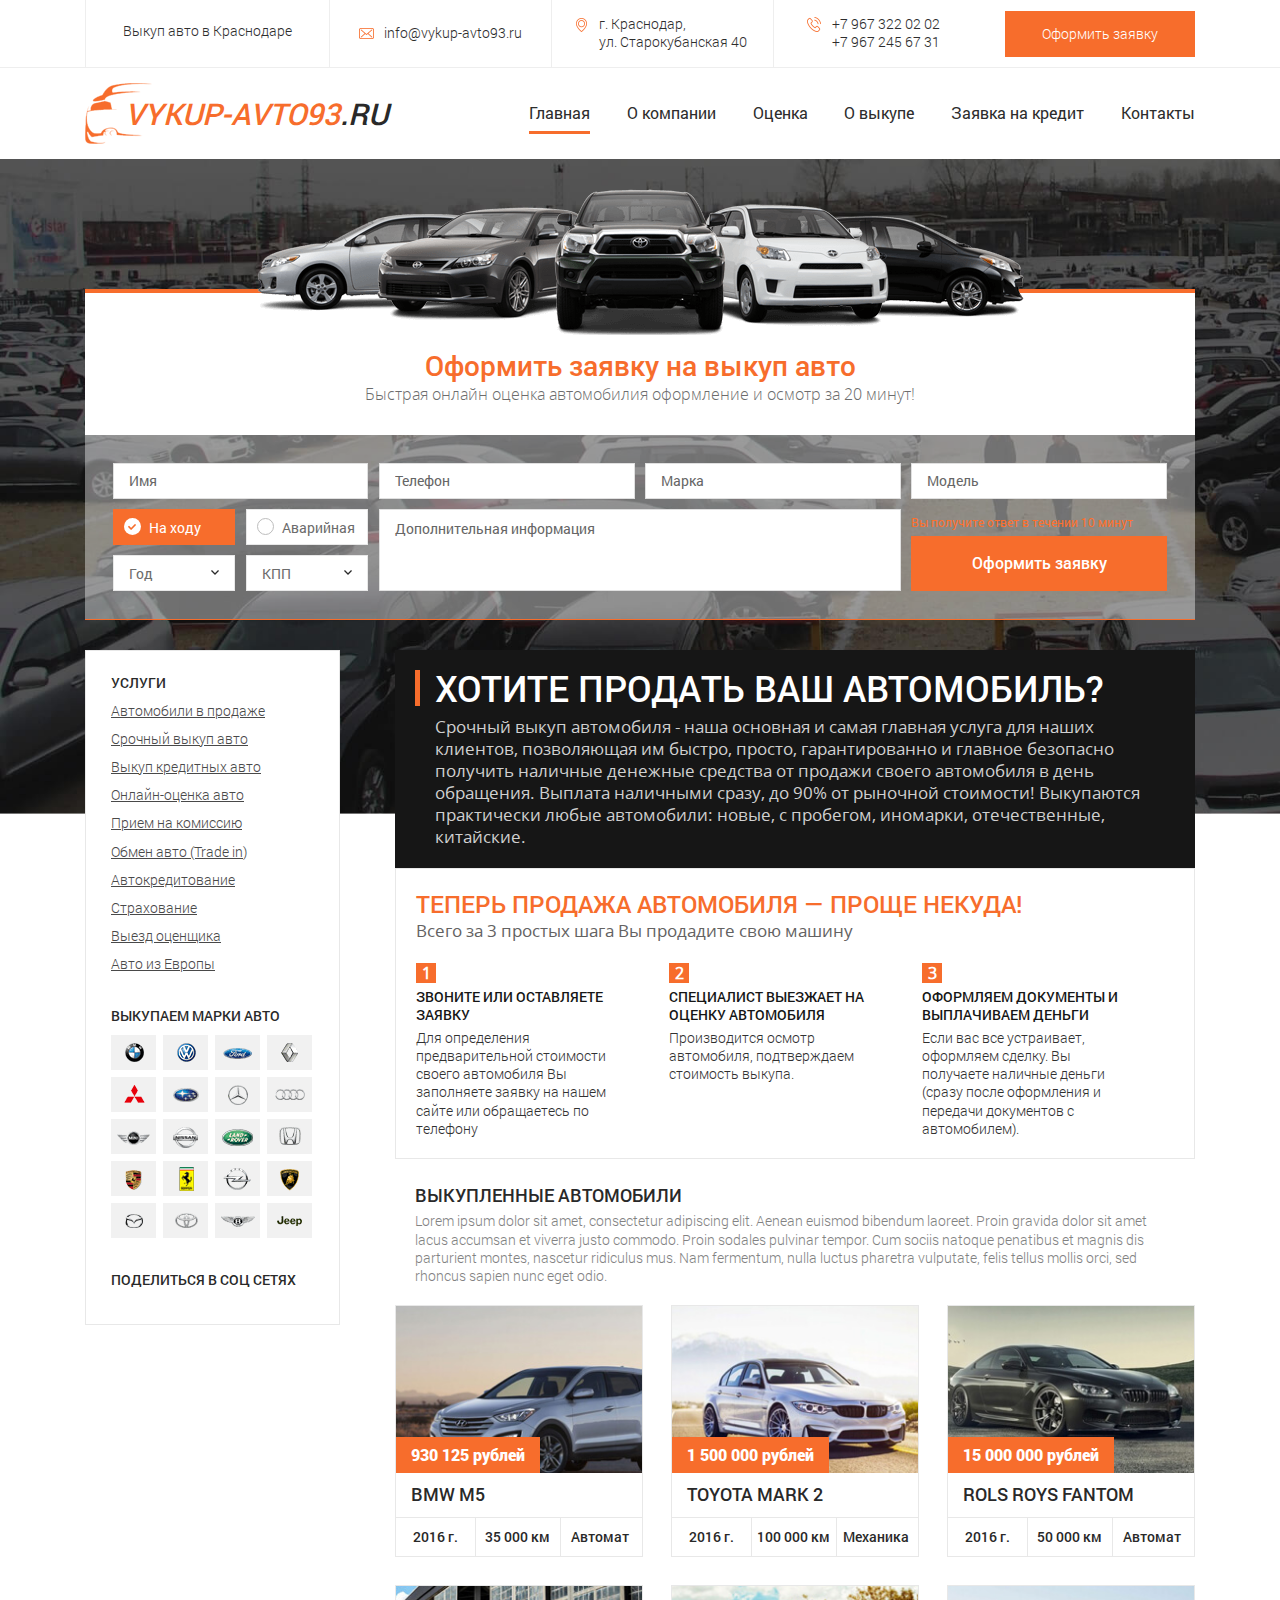
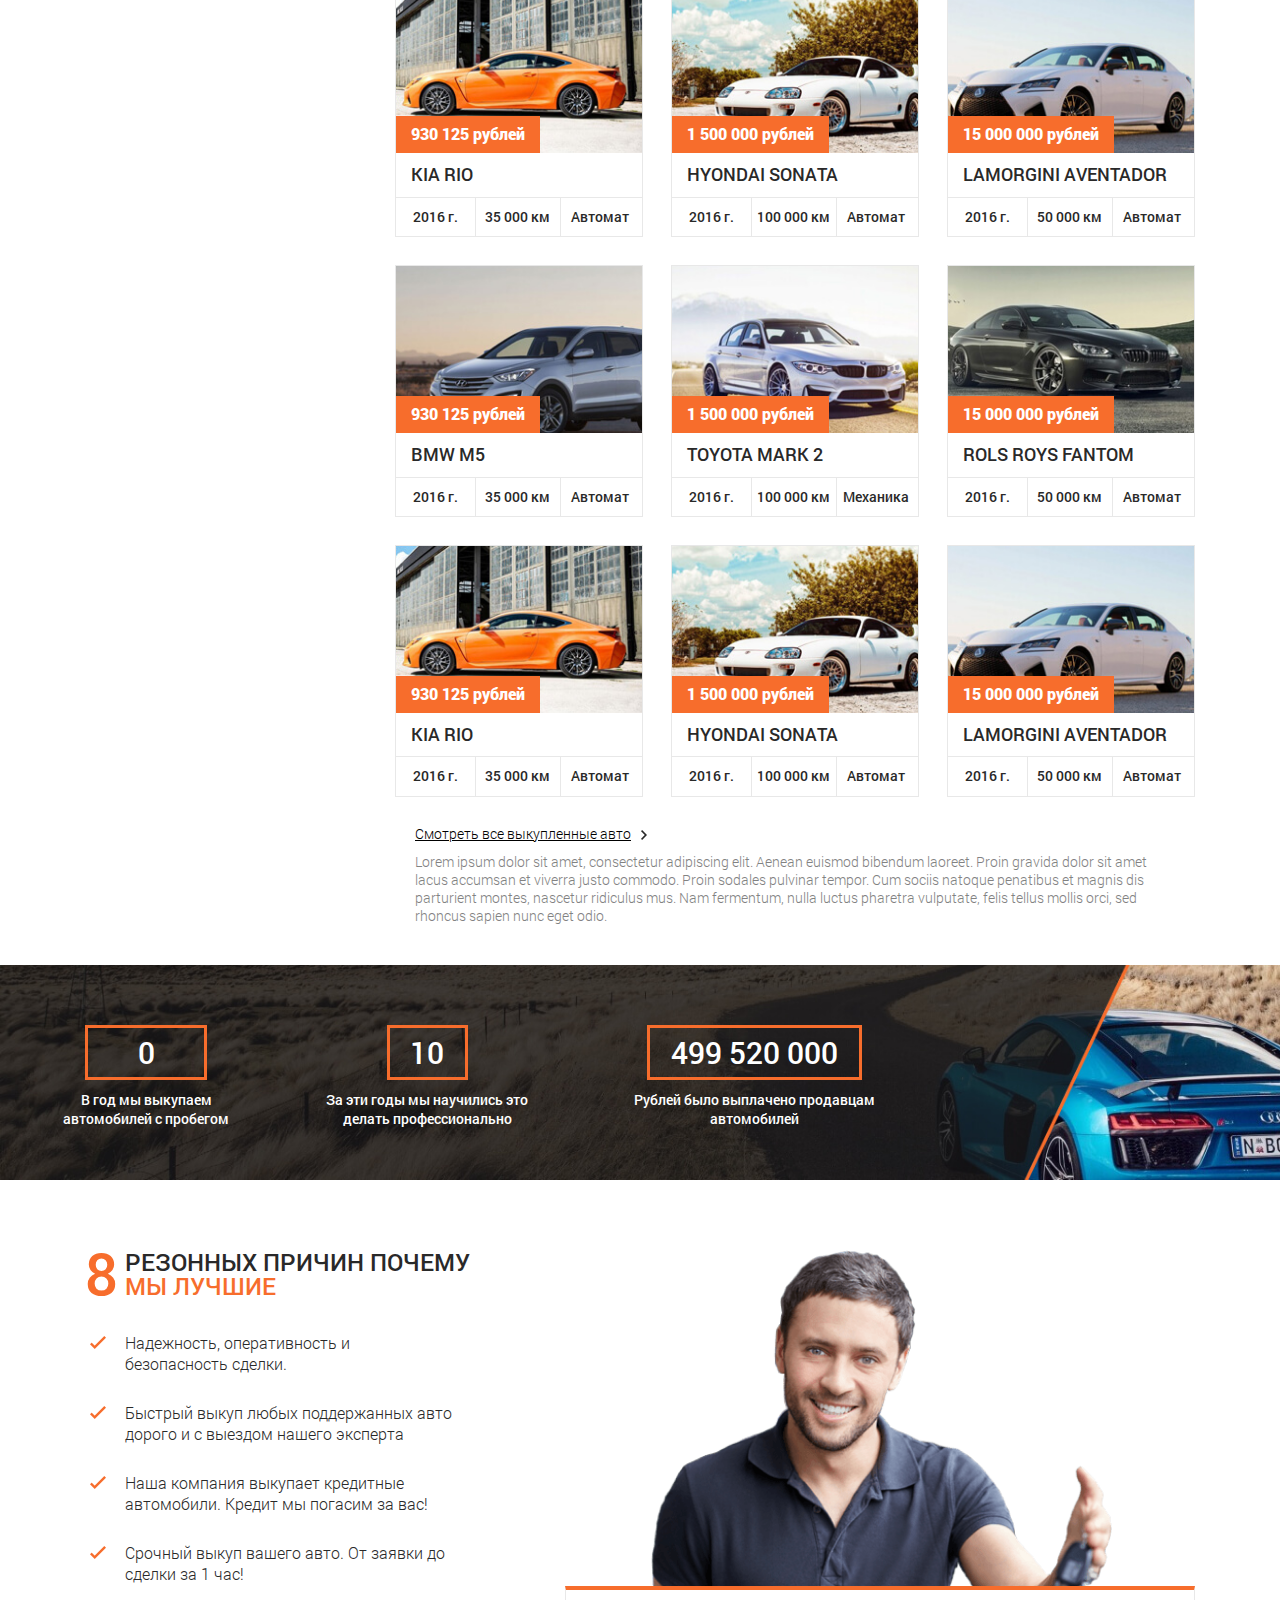
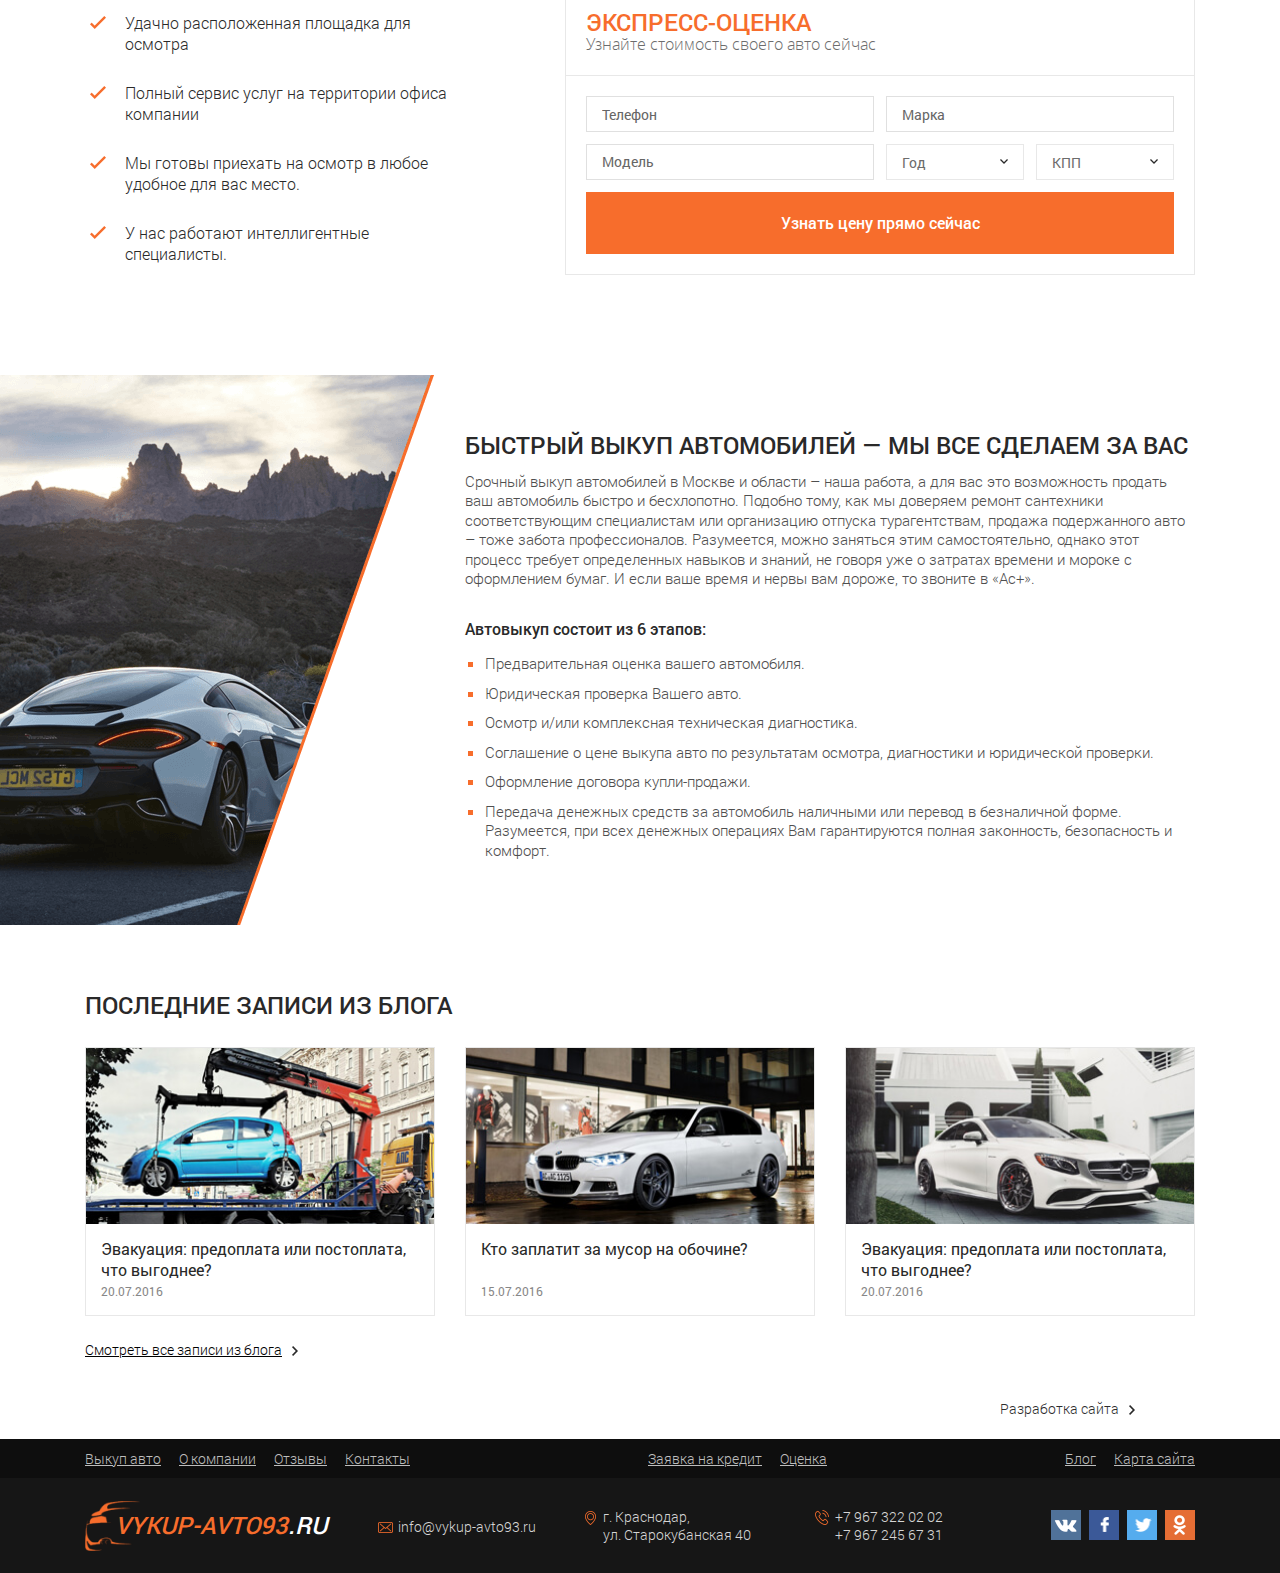
==== commit c65e5712: "final" ====
--- a/index.html
+++ b/index.html
@@ -14,7 +14,7 @@
 
         <div class="block-content clearfix">
 
-            <div class="h1">
+            <div class="header-tagline">
 
                 <h1>Выкуп авто в Краснодаре</h1>
 
@@ -201,7 +201,7 @@
 
         <div class="tagline">
 
-            <p class="title">Хотите продать Ваш автомобиль?</p>
+            <h1 class="title">Хотите продать Ваш автомобиль?</h1>
 
             <p class="text">
                 Срочный выкуп автомобиля - наша основная и самая главная услуга для наших клиентов, позволяющая им быстро, просто, гарантированно и главное безопасно получить наличные денежные средства от продажи своего автомобиля в день обращения. Выплата наличными сразу, до 90% от рыночной стоимости! Выкупаются практически любые автомобили: новые, с пробегом, иномарки, отечественные, китайские.
--- a/css/custom-styles.css
+++ b/css/custom-styles.css
@@ -115,6 +115,10 @@
     text-align-last: justify;
     text-align: justify;
 }
+
+h1 {
+    font-weight: 100;
+}
 img {
     display: block;
     width: 100%;
@@ -206,7 +210,7 @@
     border-bottom: 1px solid #eeeeee;
     position: relative;
 }
-.h1, .header-contact {
+.header-tagline, .header-contact {
     width: 20%;
     border-left: 1px solid #eeeeee;
     float: left;
@@ -216,12 +220,12 @@
 .mobile-contacts {
     display: none;
 }
-.h1 {
+.header-tagline {
     width: 22%;
     padding-top: 22px;
     min-width: 120px;
 }
-h1 {
+.header-tagline p {
     display: inline-block;
     width: 90%;
     font-family: 'Roboto Medium', sans-serif;
@@ -1360,7 +1364,7 @@
 .article-page .main-panel {
     width: 820px;
 }
-article h2 {
+article h1 {
     display: block;
     font-family: 'Roboto Medium', sans-serif;
     font-size: 24px;
@@ -1370,7 +1374,7 @@
     padding-left: 20px;
     font-weight: 100;
 }
-article h2:before {
+article h1:before {
     content: '';
     display: block;
     width: 4px;
@@ -1396,10 +1400,10 @@
     color: #343434;
     margin-top: 20px;
 }
-.numbered-list {
+article ol {
     counter-reset: li;
 }
-.numbered-list li, .usual-list li {
+article ol li, article ul li {
     display: block;
     margin-top: 20px;
     font-family: 'Open Sans Light', sans-serif;
@@ -1410,7 +1414,7 @@
     padding-left: 25px;
     position: relative;
 }
-.numbered-list li:before {
+article ol li:before {
     content: counter(li);
     counter-increment: li;
     display: block;
@@ -1426,7 +1430,7 @@
     line-height: 18px;
     text-align: center;
 }
-.usual-list li {
+article ul li {
     background: transparent url('../images/icon-ok-orange-large.png') no-repeat left top;
 }
 .small-image {
@@ -1614,7 +1618,7 @@
 
 @media (max-width: 1170px) {
 
-    .h1 {
+    .header-tagline {
         width: 18%;
         padding-top: 12px;
     }
@@ -1697,20 +1701,14 @@
     .header-top .block-content {
         padding: 15px;
     }
-    .header-top .block-content .h1 {
+    .header-top .block-content .header-tagline {
         display: inline-block;
         border: none;
         padding-top: 3px;
         height: 40px;
     }
     .header-top .make-order-wrap {
-        display: inline-block;
-        float: none;
-        min-width: 0;
-        border: none;
-        margin: 0;
-        padding: 0;
-        height: 46px;
+        display: none;
     }
     .make-order {
         margin: 0;
@@ -1859,10 +1857,10 @@
         width: 32.5%;
     }
     .services ul {
-        text-align: center;
+        text-align: left;
     }
     .services ul li {
-        display: inline-block;
+        display: block;
         margin: 0 10px 10px;
     }
     .services ul li:last-child {
@@ -1871,6 +1869,9 @@
     .main-panel, .sidebar, .why-we, .form-express-wrap {
         width: 100%;
         float: none;
+    }
+    .sidebar {
+        max-width: 600px;
     }
     .brands ul li:nth-child(4n) {
         margin-right: 7px;
@@ -2017,11 +2018,11 @@
 
 @media (max-width: 480px) {
 
-    .h1 {
+    .header-tagline {
         width: 90px;
         min-width: 100px;
     }
-    h1 {
+    .header-tagline p {
         width: 100%;
         font-size: 12px;
     }
@@ -2075,7 +2076,7 @@
         width: 100%;
         margin-right: 0;
     }
-    .steps ul li {
+    .steps ol li {
         width: 100%;
         margin-right: 0;
         margin-bottom: 20px;
@@ -2175,7 +2176,7 @@
         width: 100%;
         margin: 20px 0 0 0;
     }
-    article .usual-list li, article .numbered-list li {
+    article ul li, article ol li {
         width: 80%;
     }
 
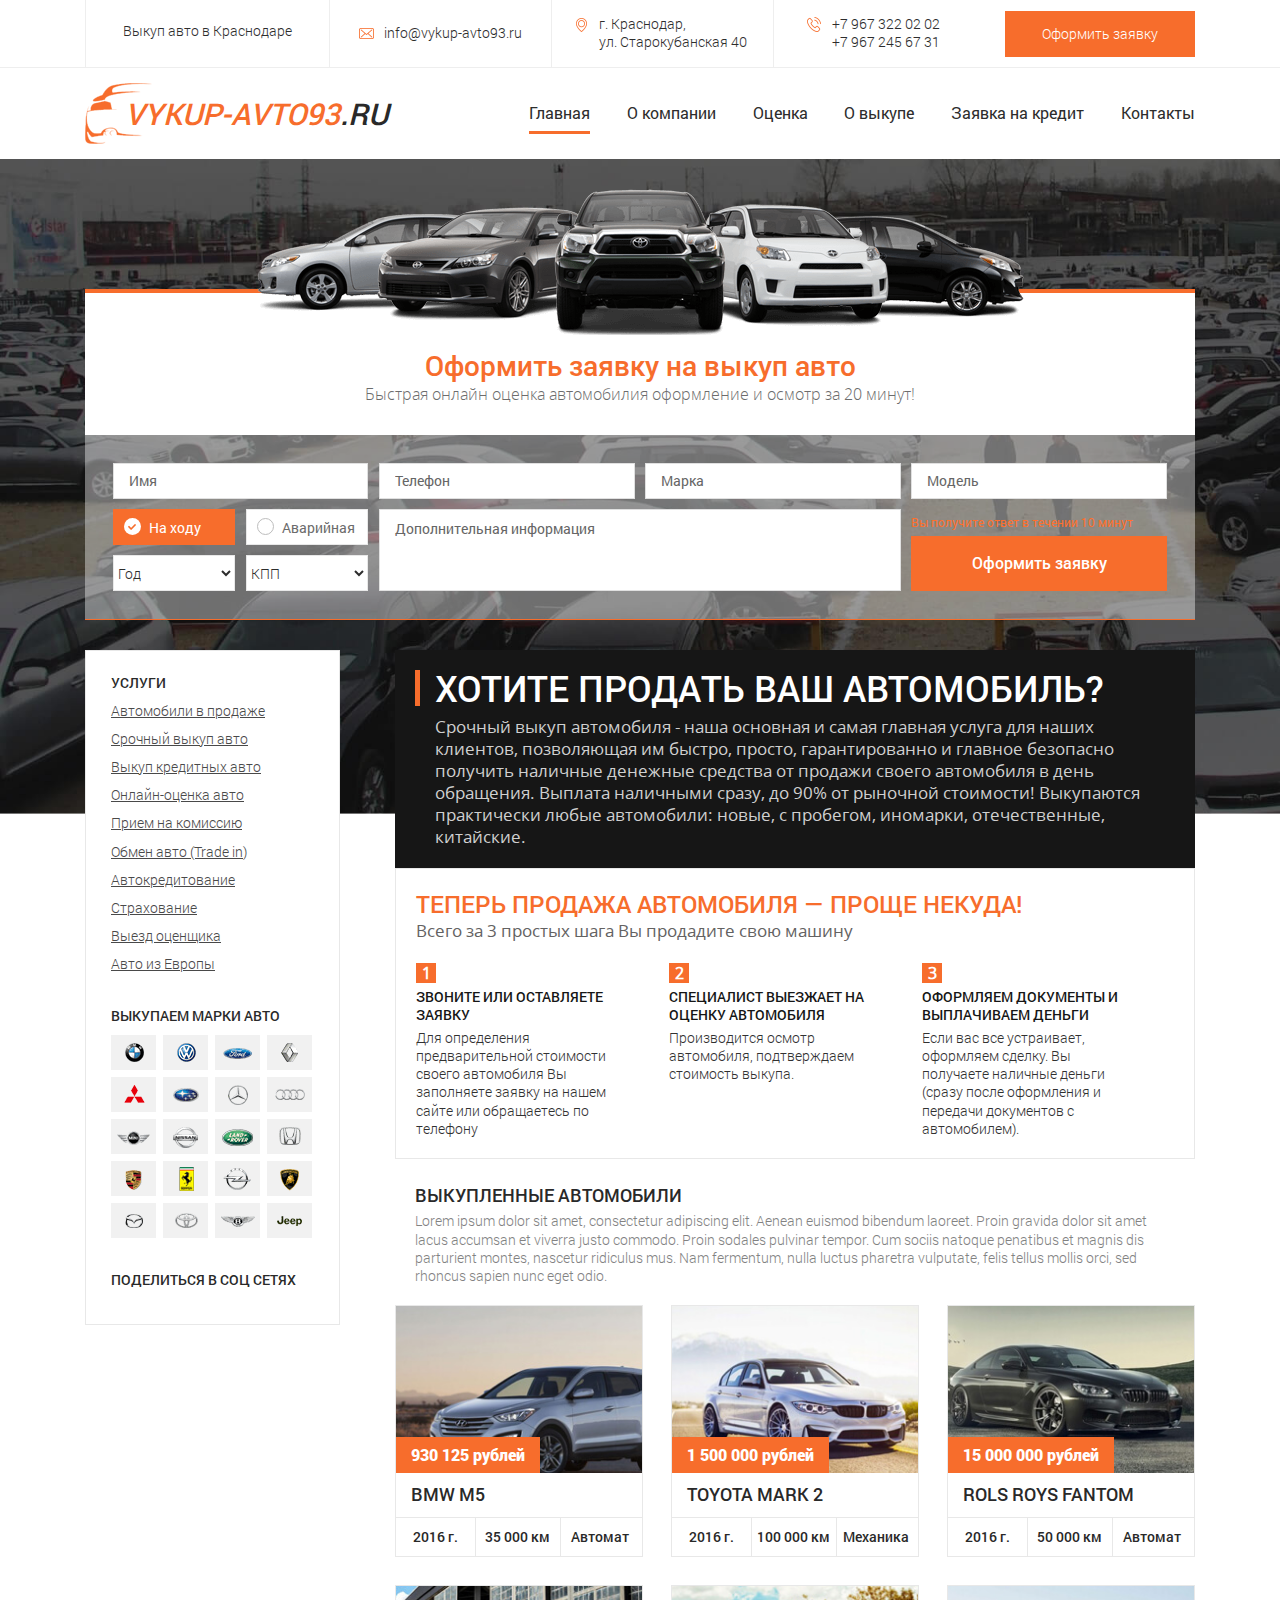
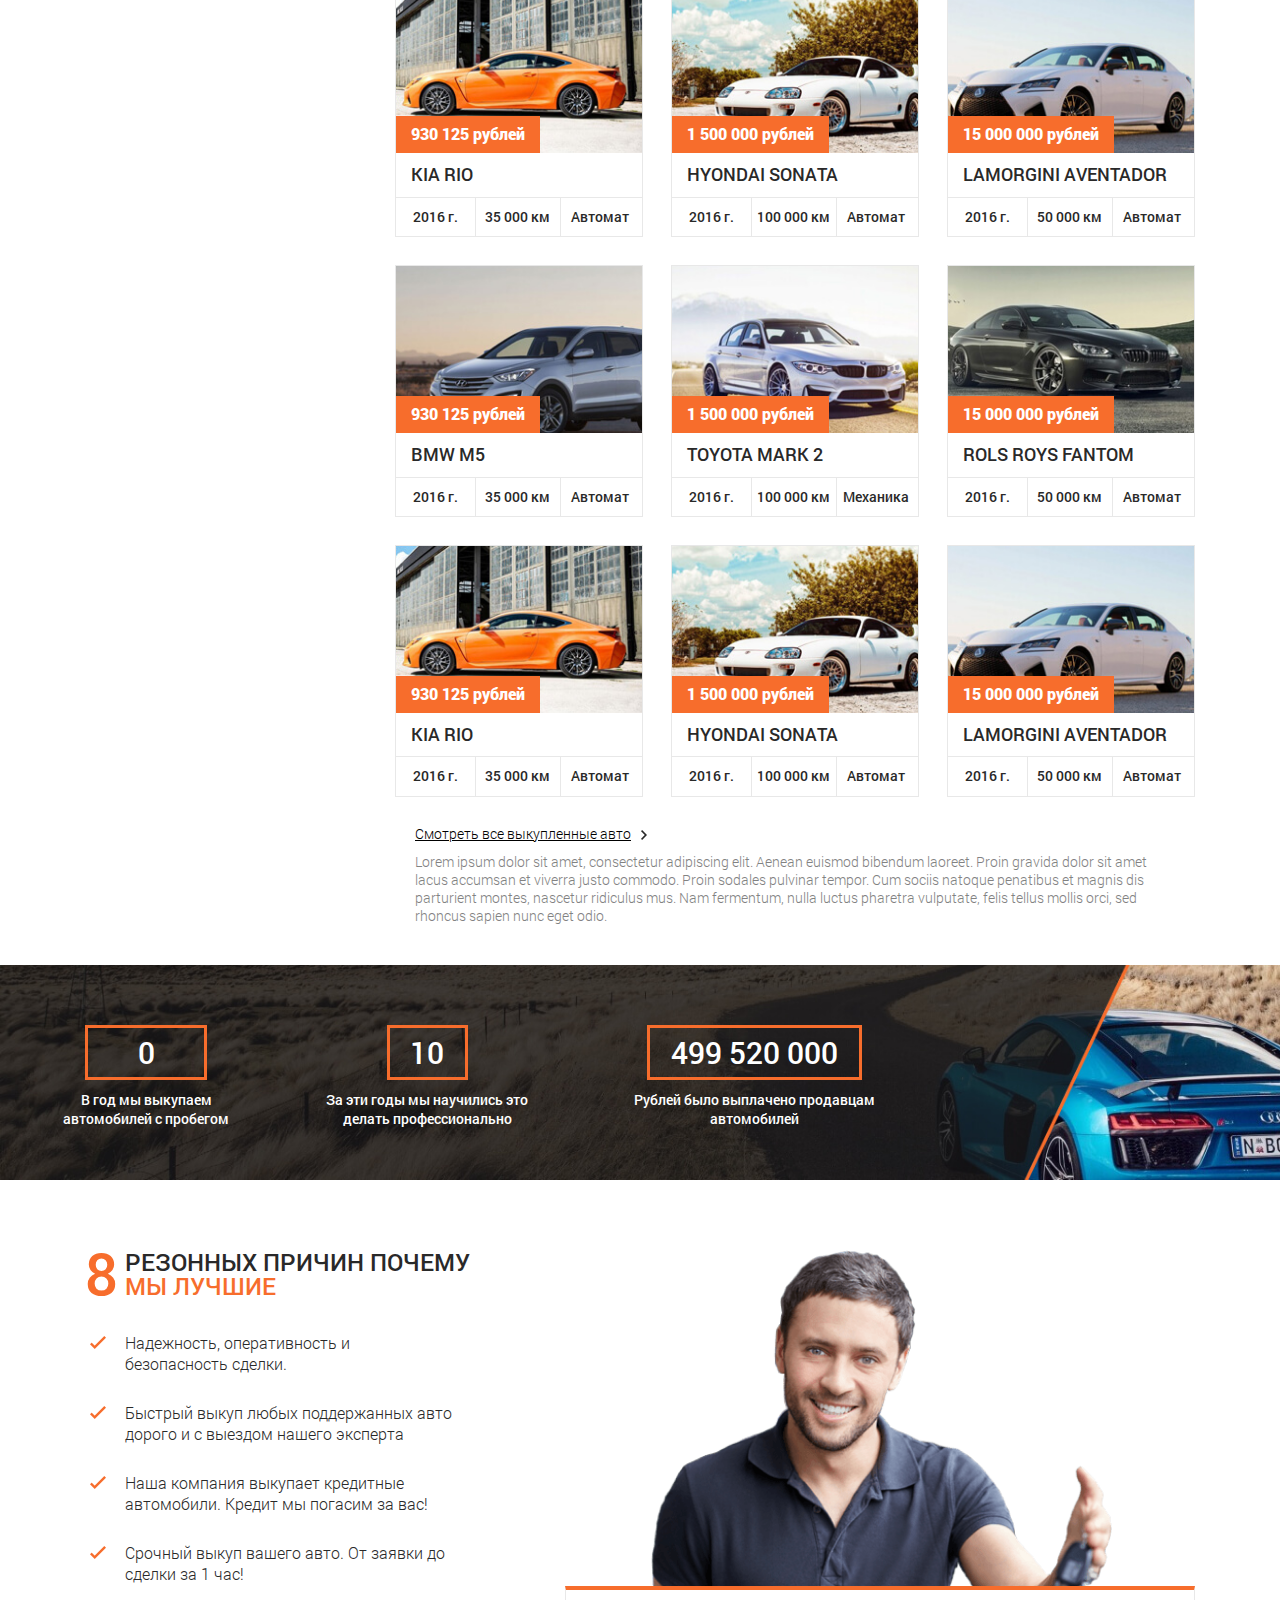
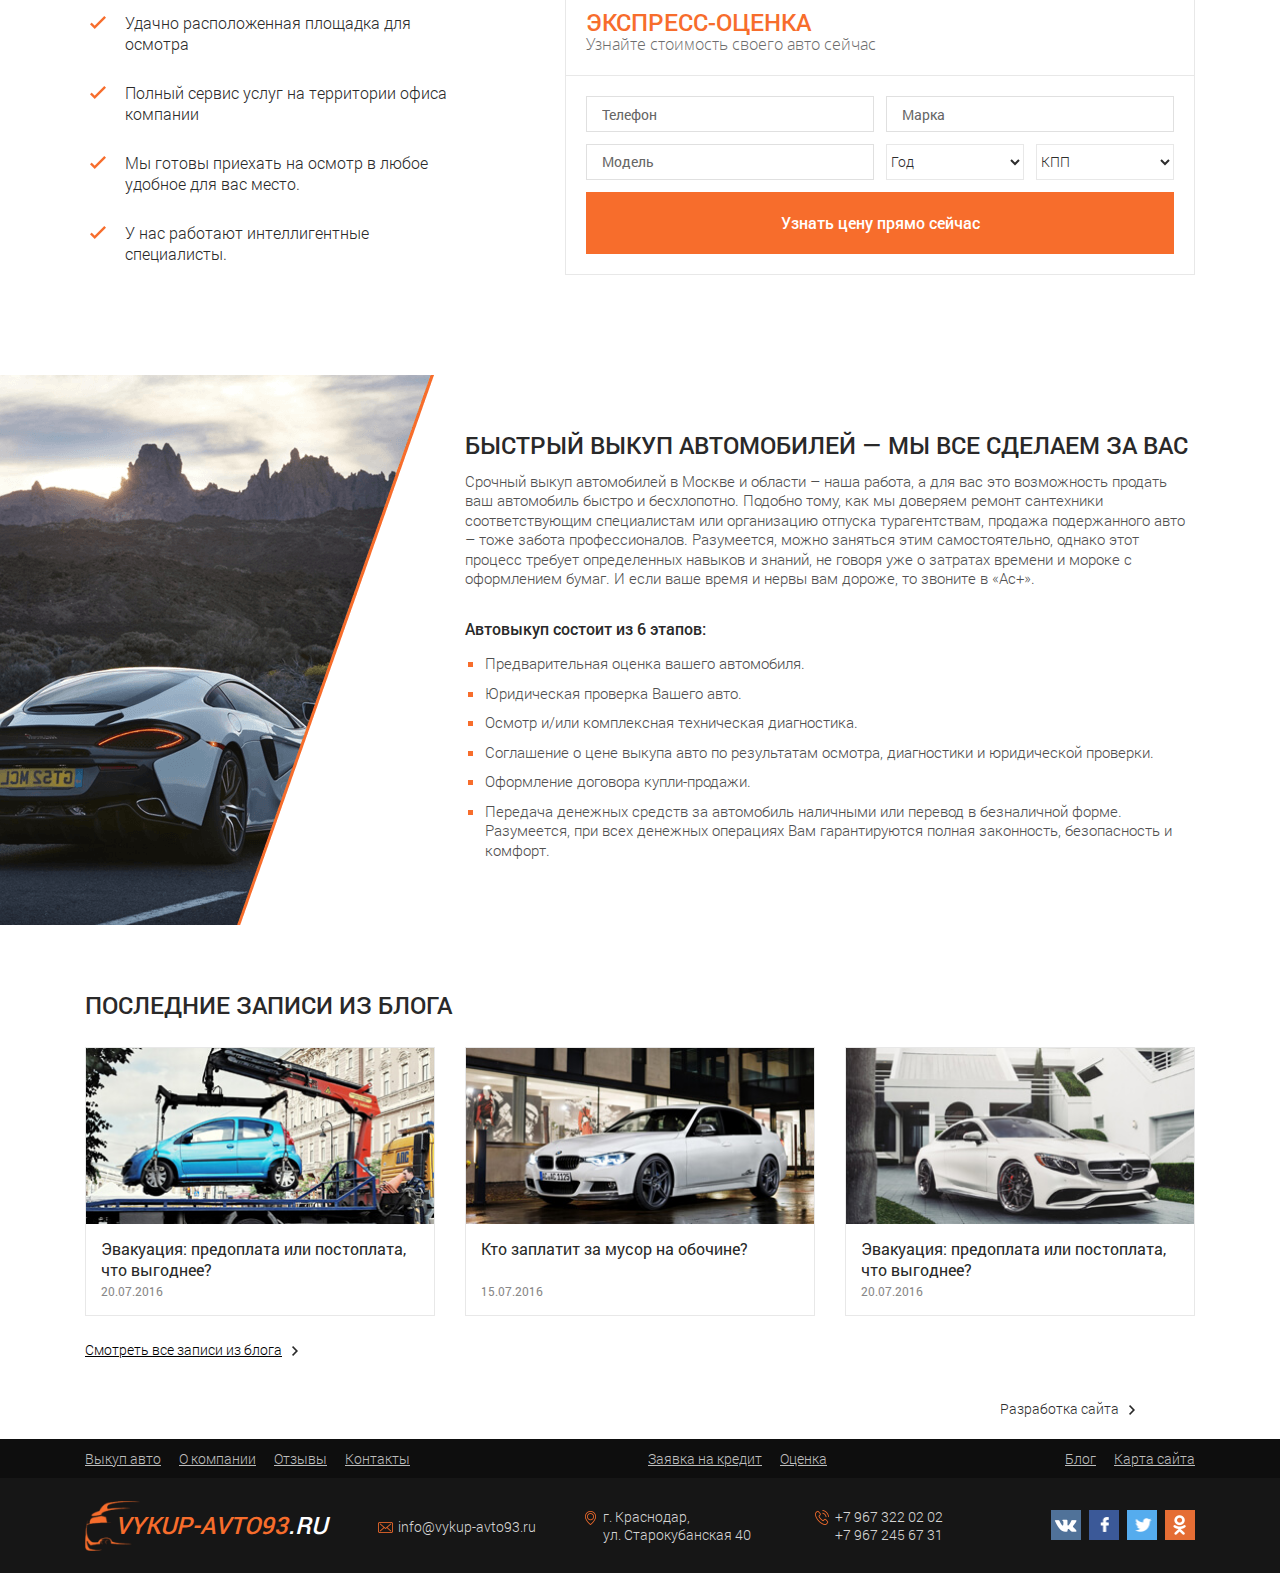
==== commit 4dc848ee: "final" ====
--- a/index.html
+++ b/index.html
@@ -117,7 +117,53 @@
                 <input type="radio" id="order-state-bad" name="order-state" class="form-radio hidden"/>
                 <label for="order-state-bad" class="radio-wrap radio-bad-wrap">Аварийная</label>
 
-                <div class="custom-select year-chooser">
+                <label for="header-year-chooser"></label>
+                <select id="header-year-chooser" class="custom-select year-chooser">
+                    <option disabled selected>Год</option>
+                    <option value="2016">2016</option>
+                    <option value="2015">2015</option>
+                    <option value="2014">2014</option>
+                    <option value="2013">2013</option>
+                    <option value="2012">2012</option>
+                    <option value="2011">2011</option>
+                    <option value="2010">2010</option>
+                    <option value="2009">2009</option>
+                    <option value="2008">2008</option>
+                    <option value="2007">2007</option>
+                    <option value="2006">2006</option>
+                    <option value="2005">2005</option>
+                    <option value="2004">2004</option>
+                    <option value="2003">2003</option>
+                    <option value="2002">2002</option>
+                    <option value="2001">2001</option>
+                    <option value="2000">2000</option>
+                    <option value="1999">1999</option>
+                    <option value="1998">1998</option>
+                    <option value="1997">1997</option>
+                    <option value="1996">1996</option>
+                    <option value="1995">1995</option>
+                    <option value="1994">1994</option>
+                    <option value="1993">1993</option>
+                    <option value="1992">1992</option>
+                    <option value="1991">1991</option>
+                    <option value="1990">1990</option>
+                    <option value="1989">1989</option>
+                    <option value="1988">1988</option>
+                    <option value="1987">1987</option>
+                    <option value="1986">1986</option>
+                    <option value="1985">1985</option>
+                    <option value="1984">1984</option>
+                    <option value="1983">1983</option>
+                    <option value="1982">1982</option>
+                    <option value="1981">1981</option>
+                    <option value="1980">1980</option>
+                    <option value="1979">1979</option>
+                    <option value="1978">1978</option>
+                    <option value="1977">1977</option>
+                    <option value="1976">1976</option>
+                    <option value="1975">1975</option>
+                </select>
+                <!--<div class="custom-select year-chooser">
                     <p class="current-value">Год</p>
                     <ul>
                         <li class="item">2016</li>
@@ -173,7 +219,14 @@
                         <li class="item">Механика</li>
                     </ul>
                     <label><input type="text" id="order-kpp" class="hidden" required/></label>
-                </div>
+                </div>-->
+
+                <label for="header-kpp-chooser"></label>
+                <select id="header-kpp-chooser" class="custom-select kpp-chooser">
+                    <option disabled selected>КПП</option>
+                    <option value="auto">Авто</option>
+                    <option value="mechanical">Механика</option>
+                </select>
 
                 <label class="form-field-wrap form-textarea-wrap">
                     <textarea id="order-text" class="form-field form-textarea" cols="" rows="" placeholder="Дополнительная информация"></textarea>
@@ -526,7 +579,62 @@
                     <input type="text" id="express-model" class="form-field" placeholder="Модель" required/>
                 </label>
 
-                <div class="custom-select year-chooser">
+                <label for="year-chooser"></label>
+                <select id="year-chooser" class="custom-select year-chooser">
+                    <option disabled selected>Год</option>
+                    <option value="2016">2016</option>
+                    <option value="2015">2015</option>
+                    <option value="2014">2014</option>
+                    <option value="2013">2013</option>
+                    <option value="2012">2012</option>
+                    <option value="2011">2011</option>
+                    <option value="2010">2010</option>
+                    <option value="2009">2009</option>
+                    <option value="2008">2008</option>
+                    <option value="2007">2007</option>
+                    <option value="2006">2006</option>
+                    <option value="2005">2005</option>
+                    <option value="2004">2004</option>
+                    <option value="2003">2003</option>
+                    <option value="2002">2002</option>
+                    <option value="2001">2001</option>
+                    <option value="2000">2000</option>
+                    <option value="1999">1999</option>
+                    <option value="1998">1998</option>
+                    <option value="1997">1997</option>
+                    <option value="1996">1996</option>
+                    <option value="1995">1995</option>
+                    <option value="1994">1994</option>
+                    <option value="1993">1993</option>
+                    <option value="1992">1992</option>
+                    <option value="1991">1991</option>
+                    <option value="1990">1990</option>
+                    <option value="1989">1989</option>
+                    <option value="1988">1988</option>
+                    <option value="1987">1987</option>
+                    <option value="1986">1986</option>
+                    <option value="1985">1985</option>
+                    <option value="1984">1984</option>
+                    <option value="1983">1983</option>
+                    <option value="1982">1982</option>
+                    <option value="1981">1981</option>
+                    <option value="1980">1980</option>
+                    <option value="1979">1979</option>
+                    <option value="1978">1978</option>
+                    <option value="1977">1977</option>
+                    <option value="1976">1976</option>
+                    <option value="1975">1975</option>
+                </select>
+
+                <label for="kpp-chooser"></label>
+                <select id="kpp-chooser" class="custom-select kpp-chooser">
+                    <option disabled selected>КПП</option>
+                    <option value="auto">Авто</option>
+                    <option value="mechanical">Механика</option>
+                </select>
+
+
+                <!--<div class="custom-select year-chooser">
                     <p class="current-value">Год</p>
                     <ul>
                         <li class="item">2016</li>
@@ -582,9 +690,7 @@
                         <li class="item">Механика</li>
                     </ul>
                     <label><input type="text" id="express-order-kpp" class="hidden" required/></label>
-                </div>
-
-
+                </div>-->
 
             </fieldset>
 
--- a/css/custom-styles.css
+++ b/css/custom-styles.css
@@ -493,7 +493,7 @@
 .kpp-chooser {
     left: 14.5%;
 }
-.custom-select .current-value {
+/*.custom-select .current-value {
     width: 100%;
     height: 100%;
     line-height: 36px;
@@ -542,7 +542,7 @@
 }
 .custom-select ul li:hover {
     color: #f76d2c;
-}
+}*/
 
 /******************************
 ******** main page ************
@@ -1413,6 +1413,7 @@
     min-width: 250px;
     padding-left: 25px;
     position: relative;
+    margin-left: 20px;
 }
 article ol li:before {
     content: counter(li);
